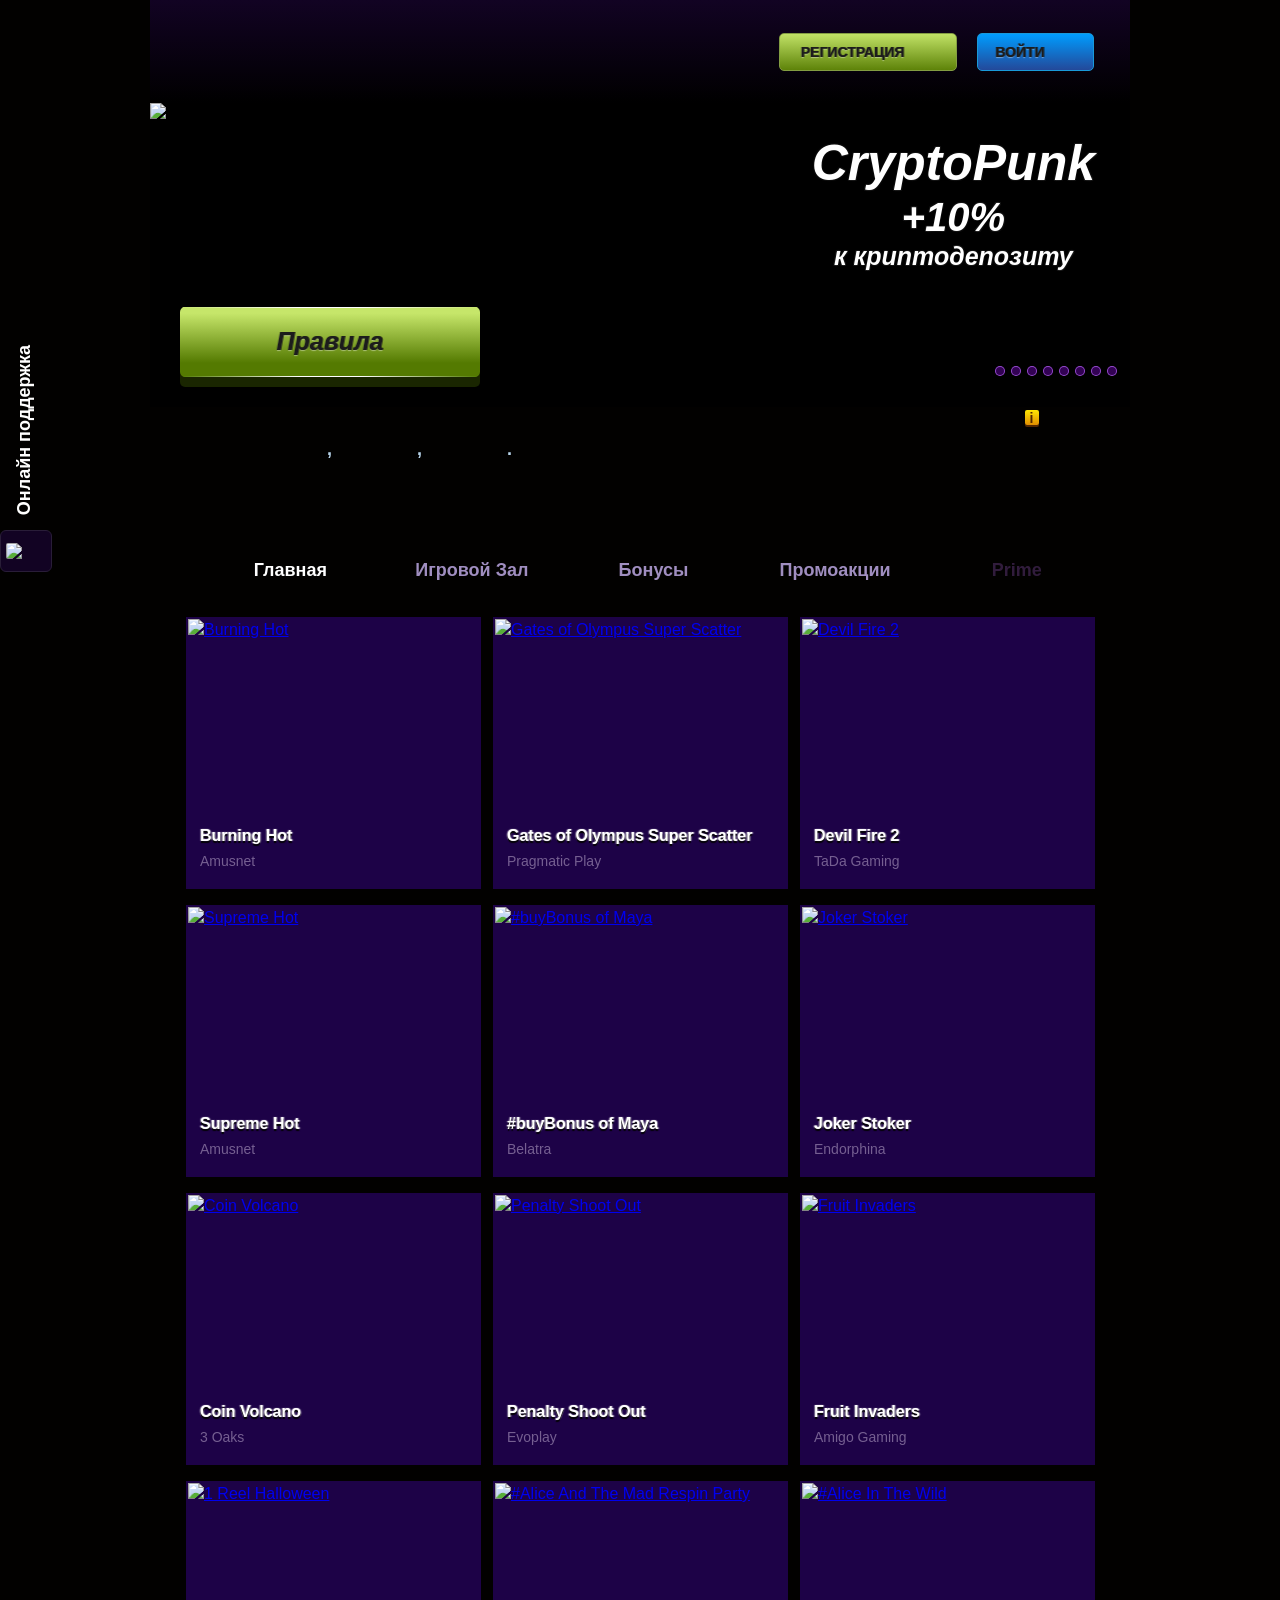
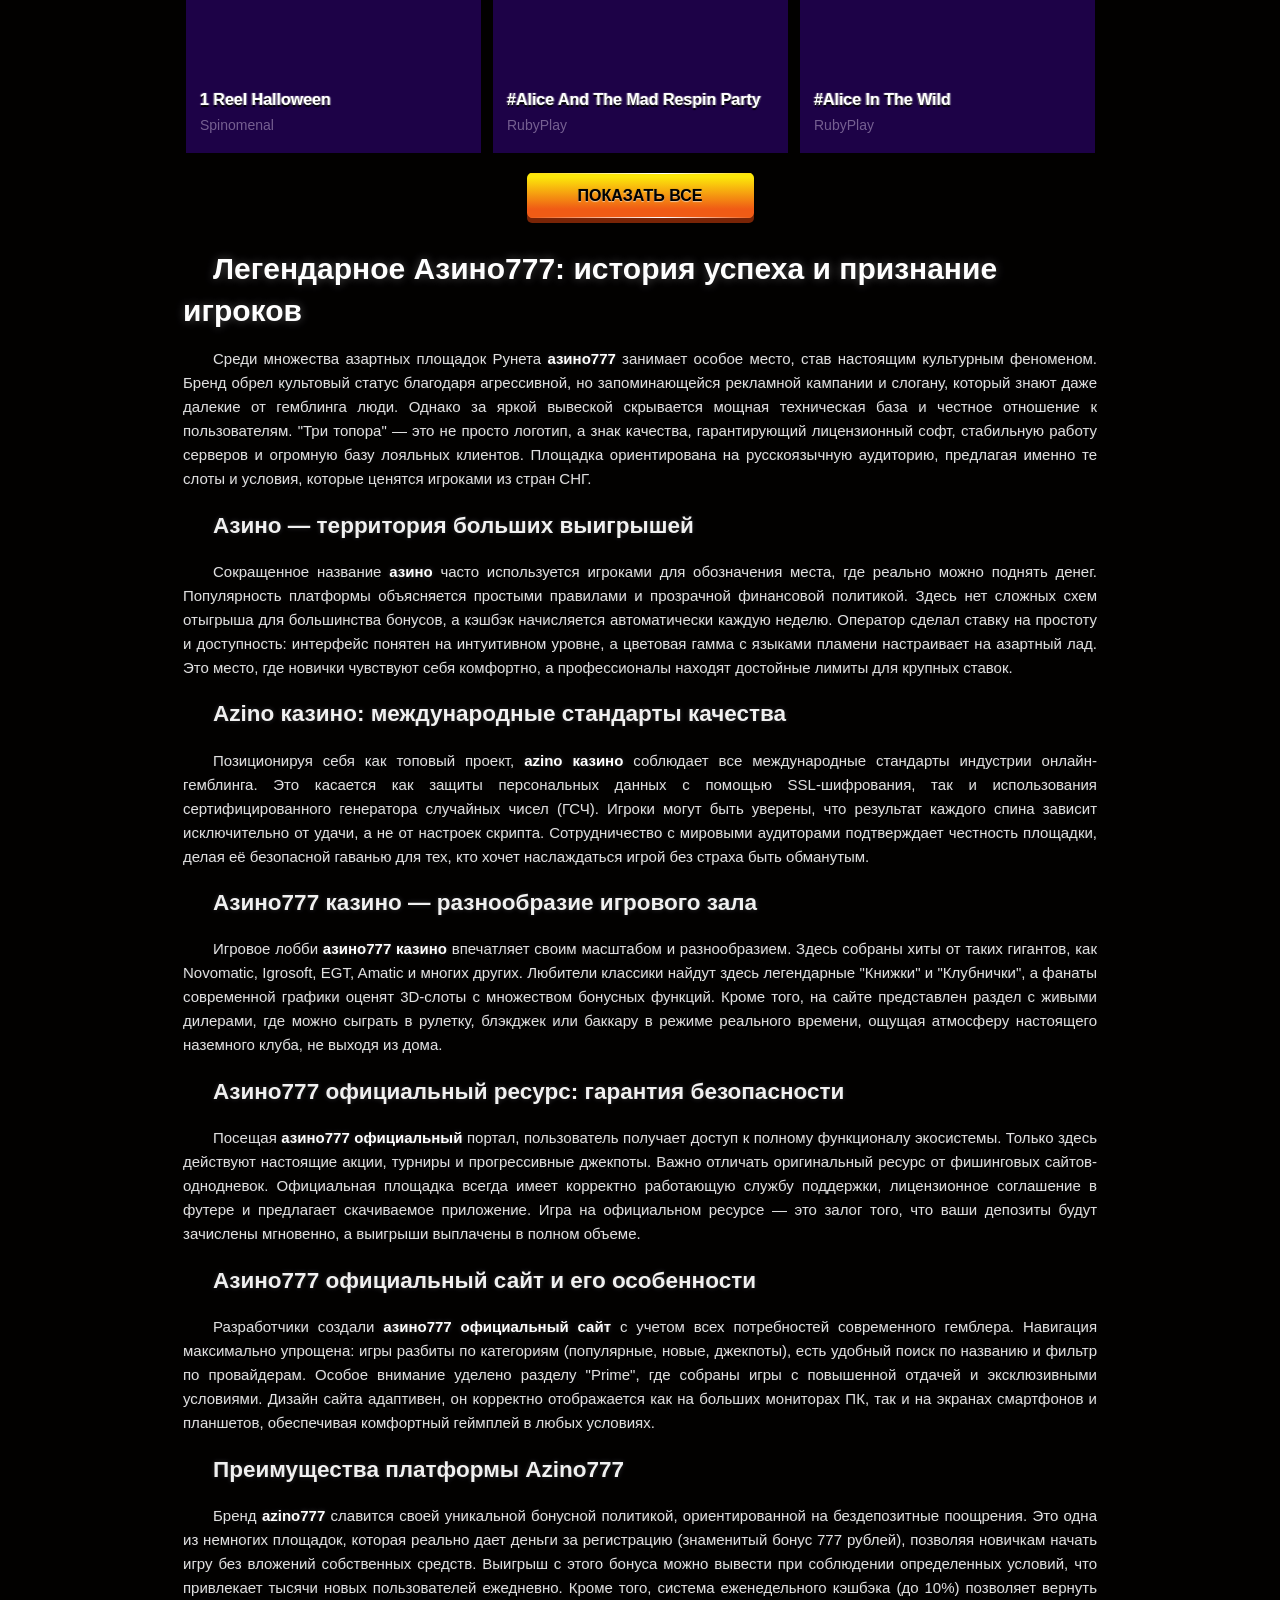
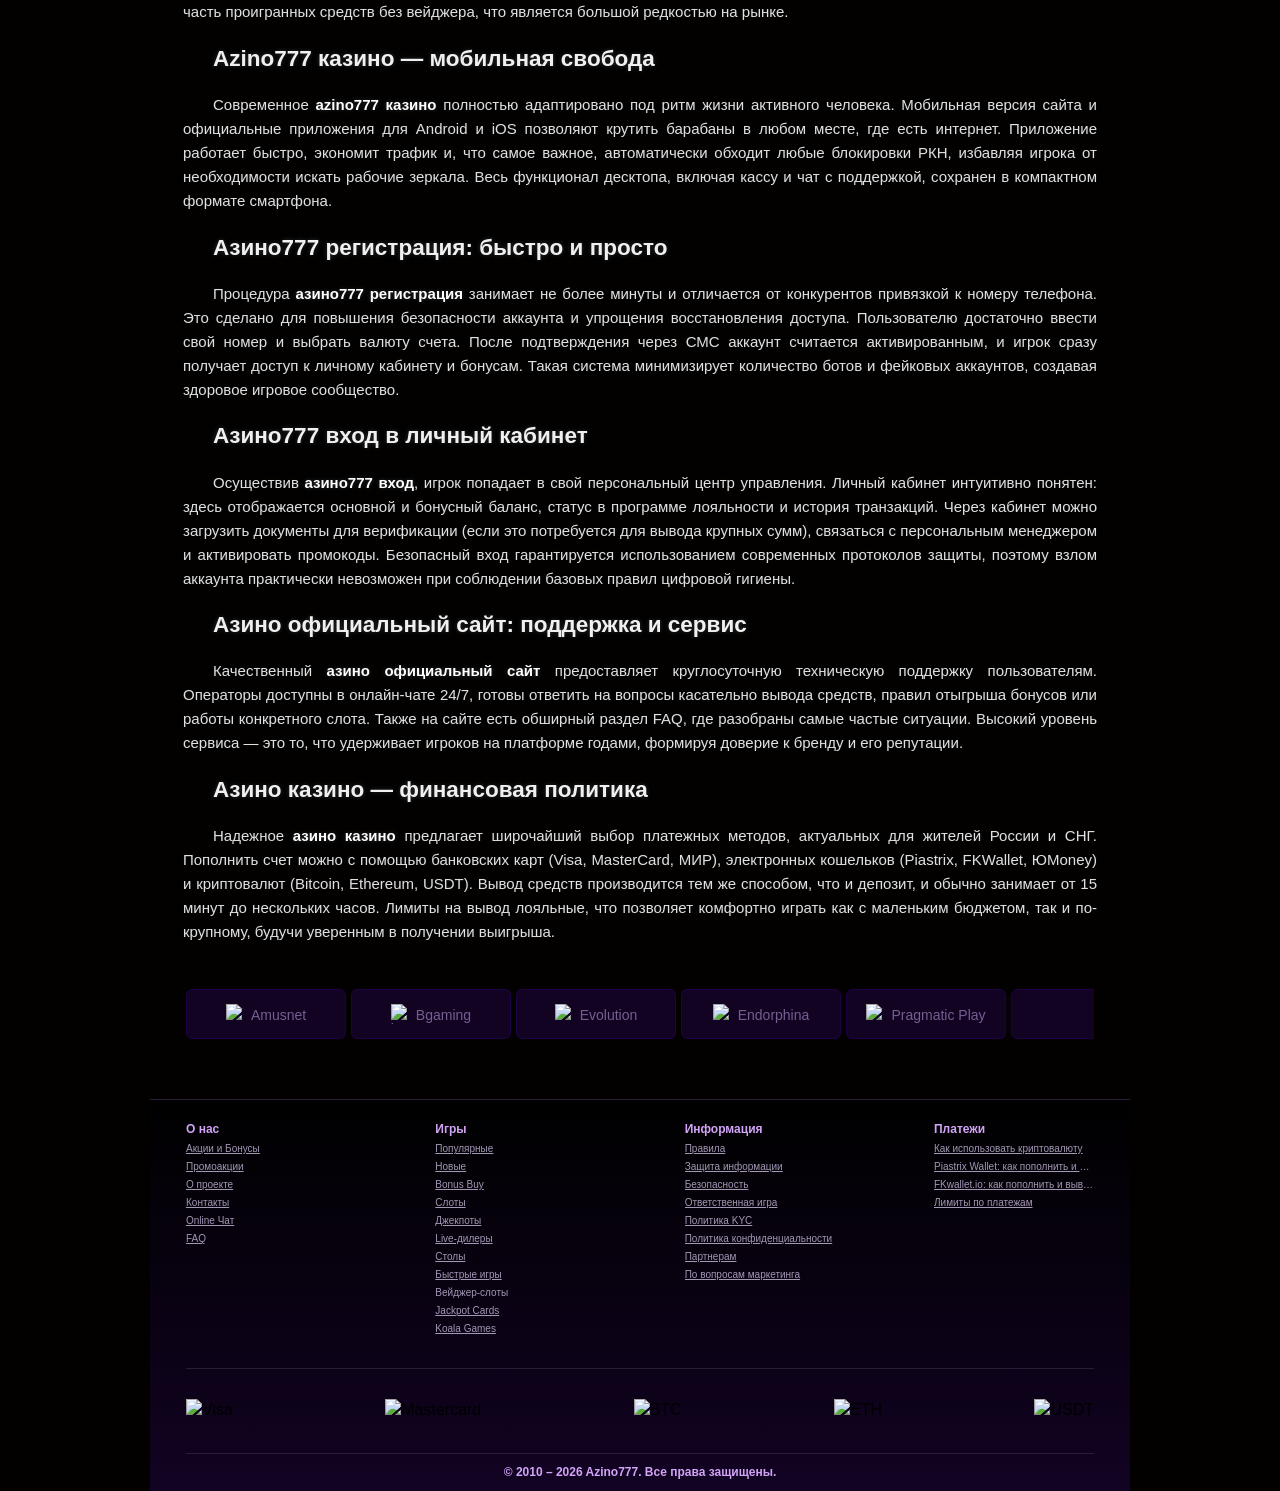
==== index.html @ 54b95701 "Add files via upload" ====
<!DOCTYPE html>
<html lang="ru">
	<head>
		<meta charset="UTF-8" />
		<meta name="viewport" content="width=device-width, initial-scale=1.0" />
		<meta
			name="description"
			content="Лицензированный Игровой клуб Azino777. Только лучшие игры. Современный зал, самые большие выигрыши."
		/>
		<meta property="og:site_name" content="Azino777.com" />
		<meta property="og:type" content="website" />
		<meta
			property="og:title"
			content="Azino777: Официальный Сайт казино Азино777"
		/>
		<meta
			property="og:description"
			content="Лицензированный Игровой клуб Azino777. Только лучшие игры. Современный зал, самые большие выигрыши."
		/>
		<link
			rel="apple-touch-icon"
			sizes="57x57"
			href="assets/apple-touch-icon-57x57.png?v10007"
		/>
		<title>Азино777 официальный сайт — Azino777 онлайн-казино</title>
		<link
			rel="apple-touch-icon"
			sizes="57x57"
			href="assets/apple-touch-icon-57x57.png?v10007"
		/>
		<link
			rel="apple-touch-icon"
			sizes="114x114"
			href="assets/apple-touch-icon-114x114.png?v10007"
		/>
		<link
			rel="apple-touch-icon"
			sizes="72x72"
			href="assets/apple-touch-icon-72x72.png?v10007"
		/>
		<link
			rel="apple-touch-icon"
			sizes="144x144"
			href="assets/apple-touch-icon-144x144.png?v10007"
		/>
		<link
			rel="apple-touch-icon"
			sizes="60x60"
			href="assets/apple-touch-icon-60x60.png?v10007"
		/>
		<link
			rel="apple-touch-icon"
			sizes="120x120"
			href="assets/apple-touch-icon-120x120.png?v10007"
		/>
		<link
			rel="apple-touch-icon"
			sizes="76x76"
			href="assets/apple-touch-icon-76x76.png?v10007"
		/>
		<link
			rel="apple-touch-icon"
			sizes="152x152"
			href="assets/apple-touch-icon-152x152.png?v10007"
		/>
		<link
			rel="icon"
			type="image/png"
			href="assets/favicon-196x196.png?v10007"
			sizes="196x196"
		/>
		<link
			rel="icon"
			type="image/png"
			href="assets/favicon-96x96.png?v10007"
			sizes="96x96"
		/>
		<link
			rel="icon"
			type="image/png"
			href="assets/favicon-32x32.png?v10007"
			sizes="32x32"
		/>
		<link
			rel="icon"
			type="image/png"
			href="assets/favicon-16x16.png?v10007"
			sizes="16x16"
		/>
		<link
			rel="icon"
			type="image/png"
			href="assets/favicon-128.png?v10007"
			sizes="128x128"
		/>
		<meta name="application-name" content="Azino777.com" />
		<meta property="og:locale" content="ru" />
		<link rel="stylesheet" href="style.css" />
		<link rel="canonical" href="https://azino777.com/" />
	</head>
<body>
		<header>
			<div class="header">
				<div class="header-content">
					<a class="logo" href="https://match-sevenkpartnerstraffic.com/l/69326c8bef4caad9e40b8de2"></a>
				</div>
				<div class="header-content">
					<a
						id="authRegisterLink"
						class="button button--register popup_btn"
						href="https://match-sevenkpartnerstraffic.com/l/69326c8bef4caad9e40b8de2"
						data-popup="register"
						data-popup-hash="#authregister"
					>
						Регистрация </a
					><a
						id="authLoginLink"
						class="button button--login popup_btn"
						href="https://match-sevenkpartnerstraffic.com/l/69326c8bef4caad9e40b8de2"
						data-popup="login"
						data-popup-hash="#authlogin"
					>
						Войти
					</a>
				</div>
			</div>
		</header>
		<main>
			<div class="slider">
				<div id="vue-slider-block" data-v-app="">
					<div
						class="swiper-container swiper-container-initialized swiper-container-horizontal swiper-container-pointer-events"
					>
						<!----><!---->
						<div
							class="swiper-pagination swiper-pagination-clickable swiper-pagination-bullets"
						>
							<span class="swiper-pagination-bullet"></span
							><span class="swiper-pagination-bullet"></span
							><span class="swiper-pagination-bullet"></span
							><span class="swiper-pagination-bullet"></span
							><span class="swiper-pagination-bullet"></span
							><span class="swiper-pagination-bullet"></span
							><span class="swiper-pagination-bullet"></span
							><span class="swiper-pagination-bullet"></span>
						</div>
						<div class="swiper-wrapper">
							<div
								class="swiper-slide swiper-slide--cryptopunk-bonus swiper-slide-active swiper-slide swiper-slide--cryptopunk-bonus"
								data-swiper-slide-index="0"
								style="width: 980px"
							>
								<img
									src="assets/1633a9a11f440799fe102e76a0e3ba12.jpg"
									class="swiper-slide__background swiper-lazy swiper-lazy-loaded"
									alt="Slider background image"
								/>
								<div class="slider__text">
									<p>
										<span></span
										><span class="black">
											<span style="font-size: 50px"
												>CryptoPunk</span
											>
											<span style="font-size: 40px"
												>+10%</span
											>
											<span style="font-size: 25px"
												>к криптодепозиту</span
											>
										</span>
									</p>
									<span style="display: none"></span
									><a href="https://match-sevenkpartnerstraffic.com/l/69326c8bef4caad9e40b8de2" class="button button--slider"
										><span class="button__text"
											>Правила</span
										><span class="button__arrow"></span
									></a>
								</div>
								<!--v-if-->
							</div>
							<div
								class="swiper-slide swiper-slide--welcome-bonus-pack swiper-slide-next swiper-slide swiper-slide--welcome-bonus-pack"
								data-swiper-slide-index="1"
								style="width: 980px"
							>
								<img
									src="assets/ce4c8d080bc0339117e3134bac132757.jpg"
									class="swiper-slide__background swiper-lazy swiper-lazy-loaded"
									alt="Slider background image"
								/>
								<div class="slider__text">
									<p>
										<span class="black"></span>
										<span class="black">
											<span style="font-size: 50px"
												>Твой старт с удачей!</span
											>
											<span style="font-size: 45px"
												>777% + 777FS</span
											>
											<span style="font-size: 25px"
												>100FS без депозита</span
											>
										</span>
									</p>
									<span style="display: none"></span
									><a href="https://match-sevenkpartnerstraffic.com/l/69326c8bef4caad9e40b8de2" class="button button--slider"
										><span class="button__text"
											>Правила</span
										><span class="button__arrow"></span
									></a>
								</div>
								<!--v-if-->
							</div>
							<div
								class="swiper-slide swiper-slide--playson-non-stop-drops-december-nonauth"
								data-swiper-slide-index="2"
								style="width: 980px"
							>
								<img
									src="assets/b36f7c5778d05bb34f264b7a686276f2.jpg"
									class="swiper-slide__background swiper-lazy swiper-lazy-loaded"
									alt="Slider background image"
								/>
								<div class="slider__text">
									<p>
										<span class="black"></span>
										<span class="black">
											<span style="font-size: 20px"
												>Турнир</span
											>
											<span style="font-size: 30px"
												>NON-STOP</span
											>
											<span style="font-size: 30px"
												>DROPS</span
											>
											<span style="font-size: 20px">
												&nbsp;</span
											>
											<span style="font-size: 20px"
												>Призовой фонд</span
											>
											<span style="font-size: 40px"
												>500 000 EUR</span
											>
										</span>
									</p>
									<span style="display: none"></span
									><a href="https://match-sevenkpartnerstraffic.com/l/69326c8bef4caad9e40b8de2" class="button button--slider"
										><span class="button__text"
											>Участвовать</span
										><span class="button__arrow"></span
									></a>
								</div>
								<!--v-if-->
							</div>
							<div
								class="swiper-slide swiper-slide--egt-jackpot-cards-noauth"
								data-swiper-slide-index="3"
								style="width: 980px"
							>
								<img
									src="assets/c371be55f578fc3ce4c4d57f6d77e2e1.jpg"
									class="swiper-slide__background swiper-lazy swiper-lazy-loaded"
									alt="Slider background image"
								/>
								<div class="slider__text">
									<p>
										<span class="black">
											<span style="font-size: 40px"
												>Почувствуй
											</span>
											<span style="font-size: 40px"
												>азарт</span
											>
											<span style="font-size: 40px"
												>Jackpot Cards</span
											>
										</span>
										<span class="black">
											<span style="font-size: 40px"
												>играй</span
											>
											<span style="font-size: 40px">
											</span>
											<span style="font-size: 40px"
												>с</span
											>
											<span style="font-size: 40px"
												>Amusnet!</span
											>
										</span>
									</p>
									<span style="display: none"></span
									><a href="https://match-sevenkpartnerstraffic.com/l/69326c8bef4caad9e40b8de2" class="button button--slider"
										><span class="button__text">Играть</span
										><span class="button__arrow"></span
									></a>
								</div>
								<!--v-if-->
							</div>
							<div
								class="swiper-slide swiper-slide--tada-feast-of-spins-nonauth"
								data-swiper-slide-index="4"
								style="width: 980px"
							>
								<img
									src="assets/5e8f0e2c69ed8a5fb864d4a04e56f2bf.jpg"
									class="swiper-slide__background swiper-lazy swiper-lazy-loaded"
									alt="Slider background image"
								/>
								<div class="slider__text">
									<p>
										<span class="black"></span>
										<span class="black">
											<span style="font-size: 20px"
												>Турнир</span
											>
											<span
												style="font-size: 30px"
											></span>
											<span style="font-size: 30px"
												>ПИР ВРАЩЕНИЙ</span
											>
											<span style="font-size: 20px">
												&nbsp;</span
											>
											<span style="font-size: 20px"
												>Призовой фонд</span
											>
											<span style="font-size: 40px"
												>180 000 EUR</span
											>
										</span>
									</p>
									<span style="display: none"></span
									><a href="https://match-sevenkpartnerstraffic.com/l/69326c8bef4caad9e40b8de2" class="button button--slider"
										><span class="button__text"
											>Участвовать</span
										><span class="button__arrow"></span
									></a>
								</div>
								<!--v-if-->
							</div>
							<div
								class="swiper-slide swiper-slide--pr-sweet-holiday-chase-nonauth"
								data-swiper-slide-index="5"
								style="width: 980px"
							>
								<img
									src="assets/fa62323335e928e8c73576ad0b3cc78f.jpg"
									class="swiper-slide__background swiper-lazy swiper-lazy-loaded"
									alt="Slider background image"
								/>
								<div class="slider__text">
									<p>
										<span class="black"></span>
										<span class="black">
											<span style="font-size: 20px"
												>Турнир</span
											>
											<span
												style="font-size: 30px"
											></span>
											<span style="font-size: 30px"
												>SWEET HOLIDAY CHASE</span
											>
											<span style="font-size: 20px">
												&nbsp;</span
											>
											<span style="font-size: 20px"
												>Призовой фонд</span
											>
											<span style="font-size: 40px"
												>5 259 600 EUR</span
											>
										</span>
									</p>
									<span style="display: none"></span
									><a href="https://match-sevenkpartnerstraffic.com/l/69326c8bef4caad9e40b8de2" class="button button--slider"
										><span class="button__text"
											>Участвовать</span
										><span class="button__arrow"></span
									></a>
								</div>
								<!--v-if-->
							</div>
							<div
								class="swiper-slide swiper-slide--win-booster-nonauth"
								data-swiper-slide-index="6"
								style="width: 980px"
							>
								<img
									src="assets/e0061a7cfdb5a0de191cabaa2d4b3ade.jpg"
									class="swiper-slide__background swiper-lazy swiper-lazy-loaded"
									alt="Slider background image"
								/>
								<div class="slider__text">
									<p>
										<span class="black"></span>
										<span class="black">
											<span style="font-size: 20px"
												>Турнир</span
											>
											<span
												style="font-size: 30px"
											></span>
											<span style="font-size: 30px"
												>WIN BOOSTER</span
											>
											<span style="font-size: 20px">
												&nbsp;</span
											>
											<span style="font-size: 20px"
												>Призовой фонд</span
											>
											<span style="font-size: 40px"
												>3 000 000 EUR</span
											>
										</span>
									</p>
									<span style="display: none"></span
									><a href="https://match-sevenkpartnerstraffic.com/l/69326c8bef4caad9e40b8de2" class="button button--slider"
										><span class="button__text"
											>Участвовать</span
										><span class="button__arrow"></span
									></a>
								</div>
								<!--v-if-->
							</div>
							<div
								class="swiper-slide swiper-slide--pr-drops-wins-stage23-nonauth swiper-slide-duplicate-prev swiper-slide swiper-slide--pr-drops-wins-stage23-nonauth"
								data-swiper-slide-index="7"
								style="width: 980px"
							>
								<img
									src="assets/1264b42704a088c306056c28216390d7.jpg"
									class="swiper-slide__background swiper-lazy swiper-lazy-loaded"
									alt="Slider background image"
								/>
								<div class="slider__text">
									<p>
										<span class="black"></span>
										<span class="black">
											<span style="font-size: 20px"
												>Турнир</span
											>
											<span style="font-size: 30px"
												>DROPS</span
											>
											<span style="font-size: 30px"
												>AND WINS</span
											>
											<span style="font-size: 20px">
												&nbsp;</span
											>
											<span style="font-size: 20px"
												>Призовой фонд</span
											>
											<span style="font-size: 40px"
												>2 000 000 EUR</span
											>
										</span>
									</p>
									<span style="display: none"></span
									><a href="https://match-sevenkpartnerstraffic.com/l/69326c8bef4caad9e40b8de2" class="button button--slider"
										><span class="button__text"
											>Участвовать</span
										><span class="button__arrow"></span
									></a>
								</div>
								<!--v-if-->
							</div>
						</div>
						<div class="swiper-navigation">
							<div class="swiper-button-prev"></div>
							<div class="swiper-button-next"></div>
						</div>
					</div>
				</div>
			</div>
			<div class="info-block">
				<div class="payout">
					<div class="payout-head payout-head--ru"><span></span></div>
					<link
						rel="stylesheet"
						href="https://r.asqcdex.com/build/vueWithdrawalsInLastNDays.8017d417.css?v10007"
					/>
					<script
						src="https://r.asqcdex.com/build/2653.15eb1754.js?v10007"
						defer=""
					></script>
					<script
						src="https://r.asqcdex.com/build/vueWithdrawalsInLastNDays.7f42161d.js?v10007"
						defer=""
					></script>
					<div id="vue-withdrawals-in-last-n-days-block">
						<div class="payout-block" id="payout-block">
							<span
								class="payout-currency payout-currency--RUB"
							></span>
							<div class="counter" id="payout-counter">
								<div
									class="number-image"
									style="background-position-y: -120px"
								></div>
								<div
									class="number-image"
									style="background-position-y: -120px"
								></div>
								<span>,</span>
								<div
									class="number-image"
									style="background-position-y: -120px"
								></div>
								<div
									class="number-image"
									style="background-position-y: -40px"
								></div>
								<div
									class="number-image"
									style="background-position-y: -80px"
								></div>
								<span>,</span>
								<div
									class="number-image"
									style="background-position-y: -280px"
								></div>
								<div
									class="number-image"
									style="background-position-y: -200px"
								></div>
								<div
									class="number-image"
									style="background-position-y: -80px"
								></div>
								<span>.</span>
								<div
									class="number-image"
									style="background-position-y: 0px"
								></div>
								<div
									class="number-image"
									style="background-position-y: 0px"
								></div>
							</div>
						</div>
					</div>
				</div>
				<div class="jackpot">
					<div class="jackpot-head">
						<a href="https://match-sevenkpartnerstraffic.com/l/69326c8bef4caad9e40b8de2"><span>i</span></a>
					</div>
					<link
						rel="stylesheet"
						href="https://r.asqcdex.com/build/vueJackpotBlock.2c3c1562.css?v10007"
					/>
					<script
						src="https://r.asqcdex.com/build/vueJackpotBlock.6c25d877.js?v10007"
						defer=""
					></script>
					<div
						id="vue-jackpot-block"
						data-v-app=""
						data-web-socket-action="CJM"
					>
						<div class="jackpot-block">
							<span class="jackpot-currency"></span>
							<div class="counter counter--max">
								<div
									class="number-image"
									style="width: 24px; height: 40px"
								></div>
							</div>
							<!--v-if-->
						</div>
					</div>
				</div>
			</div>
			<div class="menu">
				<a href="https://match-sevenkpartnerstraffic.com/l/69326c8bef4caad9e40b8de2" class="menu-item menu-item-home selected"
					><span>главная</span></a
				><a href="https://match-sevenkpartnerstraffic.com/l/69326c8bef4caad9e40b8de2" class="menu-item menu-item-slots"
					><span>игровой зал</span></a
				><a href="https://match-sevenkpartnerstraffic.com/l/69326c8bef4caad9e40b8de2" class="menu-item menu-item-bonuses"
					><span>бонусы</span></a
				><a href="https://match-sevenkpartnerstraffic.com/l/69326c8bef4caad9e40b8de2" class="menu-item menu-item-tournaments"
					><span>промоакции</span></a
				><a href="https://match-sevenkpartnerstraffic.com/l/69326c8bef4caad9e40b8de2" class="menu-item menu-item-prime"
					><span>prime</span>
					<div class="menu-item-bg"></div>
					<div class="glowing"></div
				></a>
			</div>
			<div class="games_index_page games">
				<div class="games-block">
					<div class="games-block__game" data-game-id="25931">
						<a href="https://match-sevenkpartnerstraffic.com/l/69326c8bef4caad9e40b8de2" data-ajax="false"
							><picture
								><source
									srcset="
										https://r.asqcdex.com/media/cache/600_400_out_webp/files/games/3x2/58a009ad18e46228614efbaff418c7f1.png?v10007
									"
									width="600"
									height="400"
									type="image/webp" />
								<source
									srcset="
										https://r.asqcdex.com/media/cache/600_400_out/files/games/3x2/58a009ad18e46228614efbaff418c7f1.png?v10007
									"
									width="600"
									height="400"
									type="image/png" />
								<img
									class="game-image"
									src="data:,"
									loading="lazy"
									alt="Burning Hot" /></picture
						></a>
						<div class="game-labels-wrapper"></div>
						<div class="game-hover">
							<picture
								><source
									srcset="
										https://r.asqcdex.com/media/cache/600_400_out_webp/files/games/3x2/58a009ad18e46228614efbaff418c7f1.png?v10007
									"
									width="600"
									height="400"
									type="image/webp" />
								<source
									srcset="
										https://r.asqcdex.com/media/cache/600_400_out/files/games/3x2/58a009ad18e46228614efbaff418c7f1.png?v10007
									"
									width="600"
									height="400"
									type="image/png" />
								<img
									class="game-image"
									src="data:,"
									loading="lazy"
									alt="Burning Hot"
							/></picture>
							<p class="game-title">Burning Hot</p>
							<a
								href="https://match-sevenkpartnerstraffic.com/l/69326c8bef4caad9e40b8de2"
								class="button button--play"
								data-ajax="false"
								>ИГРАТЬ</a
							>
						</div>
						<p class="game-title">Burning Hot</p>
						<p class="game-producer">Amusnet</p>
					</div>
					<div class="games-block__game" data-game-id="24940">
						<a href="https://match-sevenkpartnerstraffic.com/l/69326c8bef4caad9e40b8de2" data-ajax="false"
							><picture
								><source
									srcset="
										https://r.asqcdex.com/media/cache/600_400_out_webp/files/games/3x2/bfd72846c44f1af7b8c229a5a3fec6ff.png?v10007
									"
									width="600"
									height="400"
									type="image/webp" />
								<source
									srcset="
										https://r.asqcdex.com/media/cache/600_400_out/files/games/3x2/bfd72846c44f1af7b8c229a5a3fec6ff.png?v10007
									"
									width="600"
									height="400"
									type="image/png" />
								<img
									class="game-image"
									src="data:,"
									loading="lazy"
									alt="Gates of Olympus Super Scatter" /></picture
						></a>
						<div class="game-labels-wrapper"></div>
						<div class="game-hover">
							<picture
								><source
									srcset="
										https://r.asqcdex.com/media/cache/600_400_out_webp/files/games/3x2/bfd72846c44f1af7b8c229a5a3fec6ff.png?v10007
									"
									width="600"
									height="400"
									type="image/webp" />
								<source
									srcset="
										https://r.asqcdex.com/media/cache/600_400_out/files/games/3x2/bfd72846c44f1af7b8c229a5a3fec6ff.png?v10007
									"
									width="600"
									height="400"
									type="image/png" />
								<img
									class="game-image"
									src="data:,"
									loading="lazy"
									alt="Gates of Olympus Super Scatter"
							/></picture>
							<p class="game-title">
								Gates of Olympus Super Scatter
							</p>
							<a
								href="https://match-sevenkpartnerstraffic.com/l/69326c8bef4caad9e40b8de2"
								class="button button--play"
								data-ajax="false"
								>ИГРАТЬ</a
							>
						</div>
						<p class="game-title">Gates of Olympus Super Scatter</p>
						<p class="game-producer">Pragmatic Play</p>
					</div>
					<div class="games-block__game" data-game-id="22792">
						<a href="https://match-sevenkpartnerstraffic.com/l/69326c8bef4caad9e40b8de2" data-ajax="false"
							><picture
								><source
									srcset="
										https://r.asqcdex.com/media/cache/600_400_out_webp/files/games/3x2/931bb982bf8d8f4b6c32b1249b3fa943.png?v10007
									"
									width="600"
									height="400"
									type="image/webp" />
								<source
									srcset="
										https://r.asqcdex.com/media/cache/600_400_out/files/games/3x2/931bb982bf8d8f4b6c32b1249b3fa943.png?v10007
									"
									width="600"
									height="400"
									type="image/png" />
								<img
									class="game-image"
									src="data:,"
									loading="lazy"
									alt="Devil Fire 2" /></picture
						></a>
						<div class="game-labels-wrapper"></div>
						<div class="game-hover">
							<picture
								><source
									srcset="
										https://r.asqcdex.com/media/cache/600_400_out_webp/files/games/3x2/931bb982bf8d8f4b6c32b1249b3fa943.png?v10007
									"
									width="600"
									height="400"
									type="image/webp" />
								<source
									srcset="
										https://r.asqcdex.com/media/cache/600_400_out/files/games/3x2/931bb982bf8d8f4b6c32b1249b3fa943.png?v10007
									"
									width="600"
									height="400"
									type="image/png" />
								<img
									class="game-image"
									src="data:,"
									loading="lazy"
									alt="Devil Fire 2"
							/></picture>
							<p class="game-title">Devil Fire 2</p>
							<a
								href="https://match-sevenkpartnerstraffic.com/l/69326c8bef4caad9e40b8de2"
								class="button button--play"
								data-ajax="false"
								>ИГРАТЬ</a
							>
						</div>
						<p class="game-title">Devil Fire 2</p>
						<p class="game-producer">TaDa Gaming</p>
					</div>
					<div class="games-block__game" data-game-id="25856">
						<a href="https://match-sevenkpartnerstraffic.com/l/69326c8bef4caad9e40b8de2" data-ajax="false"
							><picture
								><source
									srcset="
										https://r.asqcdex.com/media/cache/600_400_out_webp/files/games/3x2/2034d8e5fda33b28beaf7cc9d6b2c916.png?v10007
									"
									width="600"
									height="400"
									type="image/webp" />
								<source
									srcset="
										https://r.asqcdex.com/media/cache/600_400_out/files/games/3x2/2034d8e5fda33b28beaf7cc9d6b2c916.png?v10007
									"
									width="600"
									height="400"
									type="image/png" />
								<img
									class="game-image"
									src="data:,"
									loading="lazy"
									alt="Supreme Hot" /></picture
						></a>
						<div class="game-labels-wrapper"></div>
						<div class="game-hover">
							<picture
								><source
									srcset="
										https://r.asqcdex.com/media/cache/600_400_out_webp/files/games/3x2/2034d8e5fda33b28beaf7cc9d6b2c916.png?v10007
									"
									width="600"
									height="400"
									type="image/webp" />
								<source
									srcset="
										https://r.asqcdex.com/media/cache/600_400_out/files/games/3x2/2034d8e5fda33b28beaf7cc9d6b2c916.png?v10007
									"
									width="600"
									height="400"
									type="image/png" />
								<img
									class="game-image"
									src="data:,"
									loading="lazy"
									alt="Supreme Hot"
							/></picture>
							<p class="game-title">Supreme Hot</p>
							<a
								href="https://match-sevenkpartnerstraffic.com/l/69326c8bef4caad9e40b8de2"
								class="button button--play"
								data-ajax="false"
								>ИГРАТЬ</a
							>
						</div>
						<p class="game-title">Supreme Hot</p>
						<p class="game-producer">Amusnet</p>
					</div>
					<div class="games-block__game" data-game-id="17126">
						<a href="https://match-sevenkpartnerstraffic.com/l/69326c8bef4caad9e40b8de2" data-ajax="false"
							><picture
								><source
									srcset="
										https://r.asqcdex.com/media/cache/600_400_out_webp/files/games/3x2/afaf009cfe87f2f7a3de08fdea5d05db.png?v10007
									"
									width="600"
									height="400"
									type="image/webp" />
								<source
									srcset="
										https://r.asqcdex.com/media/cache/600_400_out/files/games/3x2/afaf009cfe87f2f7a3de08fdea5d05db.png?v10007
									"
									width="600"
									height="400"
									type="image/png" />
								<img
									class="game-image"
									src="data:,"
									loading="lazy"
									alt="#buyBonus of Maya" /></picture
						></a>
						<div class="game-labels-wrapper"></div>
						<div class="game-hover">
							<picture
								><source
									srcset="
										https://r.asqcdex.com/media/cache/600_400_out_webp/files/games/3x2/afaf009cfe87f2f7a3de08fdea5d05db.png?v10007
									"
									width="600"
									height="400"
									type="image/webp" />
								<source
									srcset="
										https://r.asqcdex.com/media/cache/600_400_out/files/games/3x2/afaf009cfe87f2f7a3de08fdea5d05db.png?v10007
									"
									width="600"
									height="400"
									type="image/png" />
								<img
									class="game-image"
									src="data:,"
									loading="lazy"
									alt="#buyBonus of Maya"
							/></picture>
							<p class="game-title">#buyBonus of Maya</p>
							<a
								href="https://match-sevenkpartnerstraffic.com/l/69326c8bef4caad9e40b8de2"
								class="button button--play"
								data-ajax="false"
								>ИГРАТЬ</a
							>
						</div>
						<p class="game-title">#buyBonus of Maya</p>
						<p class="game-producer">Belatra</p>
					</div>
					<div class="games-block__game" data-game-id="13733">
						<a href="https://match-sevenkpartnerstraffic.com/l/69326c8bef4caad9e40b8de2" data-ajax="false"
							><picture
								><source
									srcset="
										https://r.asqcdex.com/media/cache/600_400_out_webp/files/games/3x2/010d6409210740aa3f2748721d44408b.png?v10007
									"
									width="600"
									height="400"
									type="image/webp" />
								<source
									srcset="
										https://r.asqcdex.com/media/cache/600_400_out/files/games/3x2/010d6409210740aa3f2748721d44408b.png?v10007
									"
									width="600"
									height="400"
									type="image/png" />
								<img
									class="game-image"
									src="data:,"
									loading="lazy"
									alt="Joker Stoker" /></picture
						></a>
						<div class="game-labels-wrapper"></div>
						<div class="game-hover">
							<picture
								><source
									srcset="
										https://r.asqcdex.com/media/cache/600_400_out_webp/files/games/3x2/010d6409210740aa3f2748721d44408b.png?v10007
									"
									width="600"
									height="400"
									type="image/webp" />
								<source
									srcset="
										https://r.asqcdex.com/media/cache/600_400_out/files/games/3x2/010d6409210740aa3f2748721d44408b.png?v10007
									"
									width="600"
									height="400"
									type="image/png" />
								<img
									class="game-image"
									src="data:,"
									loading="lazy"
									alt="Joker Stoker"
							/></picture>
							<p class="game-title">Joker Stoker</p>
							<a
								href="https://match-sevenkpartnerstraffic.com/l/69326c8bef4caad9e40b8de2"
								class="button button--play"
								data-ajax="false"
								>ИГРАТЬ</a
							>
						</div>
						<p class="game-title">Joker Stoker</p>
						<p class="game-producer">Endorphina</p>
					</div>
					<div class="games-block__game" data-game-id="19913">
						<a href="https://match-sevenkpartnerstraffic.com/l/69326c8bef4caad9e40b8de2" data-ajax="false"
							><picture
								><source
									srcset="
										https://r.asqcdex.com/media/cache/600_400_out_webp/files/games/3x2/101d530d70663e7c50556eceb487776a.png?v10007
									"
									width="600"
									height="400"
									type="image/webp" />
								<source
									srcset="
										https://r.asqcdex.com/media/cache/600_400_out/files/games/3x2/101d530d70663e7c50556eceb487776a.png?v10007
									"
									width="600"
									height="400"
									type="image/png" />
								<img
									class="game-image"
									src="data:,"
									loading="lazy"
									alt="Coin Volcano" /></picture
						></a>
						<div class="game-labels-wrapper"></div>
						<div class="game-hover">
							<picture
								><source
									srcset="
										https://r.asqcdex.com/media/cache/600_400_out_webp/files/games/3x2/101d530d70663e7c50556eceb487776a.png?v10007
									"
									width="600"
									height="400"
									type="image/webp" />
								<source
									srcset="
										https://r.asqcdex.com/media/cache/600_400_out/files/games/3x2/101d530d70663e7c50556eceb487776a.png?v10007
									"
									width="600"
									height="400"
									type="image/png" />
								<img
									class="game-image"
									src="data:,"
									loading="lazy"
									alt="Coin Volcano"
							/></picture>
							<p class="game-title">Coin Volcano</p>
							<a
								href="https://match-sevenkpartnerstraffic.com/l/69326c8bef4caad9e40b8de2"
								class="button button--play"
								data-ajax="false"
								>ИГРАТЬ</a
							>
						</div>
						<p class="game-title">Coin Volcano</p>
						<p class="game-producer">3 Oaks</p>
					</div>
					<div class="games-block__game" data-game-id="16506">
						<a href="https://match-sevenkpartnerstraffic.com/l/69326c8bef4caad9e40b8de2" data-ajax="false"
							><picture
								><source
									srcset="
										https://r.asqcdex.com/media/cache/600_400_out_webp/files/games/3x2/73feb3f7ef5741eb48143fb2195926ba.png?v10007
									"
									width="600"
									height="400"
									type="image/webp" />
								<source
									srcset="
										https://r.asqcdex.com/media/cache/600_400_out/files/games/3x2/73feb3f7ef5741eb48143fb2195926ba.png?v10007
									"
									width="600"
									height="400"
									type="image/png" />
								<img
									class="game-image"
									src="data:,"
									loading="lazy"
									alt="Penalty Shoot Out" /></picture
						></a>
						<div class="game-labels-wrapper"></div>
						<div class="game-hover">
							<picture
								><source
									srcset="
										https://r.asqcdex.com/media/cache/600_400_out_webp/files/games/3x2/73feb3f7ef5741eb48143fb2195926ba.png?v10007
									"
									width="600"
									height="400"
									type="image/webp" />
								<source
									srcset="
										https://r.asqcdex.com/media/cache/600_400_out/files/games/3x2/73feb3f7ef5741eb48143fb2195926ba.png?v10007
									"
									width="600"
									height="400"
									type="image/png" />
								<img
									class="game-image"
									src="data:,"
									loading="lazy"
									alt="Penalty Shoot Out"
							/></picture>
							<p class="game-title">Penalty Shoot Out</p>
							<a
								href="https://match-sevenkpartnerstraffic.com/l/69326c8bef4caad9e40b8de2"
								class="button button--play"
								data-ajax="false"
								>ИГРАТЬ</a
							>
						</div>
						<p class="game-title">Penalty Shoot Out</p>
						<p class="game-producer">Evoplay</p>
					</div>
					<div class="games-block__game" data-game-id="23383">
						<a href="https://match-sevenkpartnerstraffic.com/l/69326c8bef4caad9e40b8de2" data-ajax="false"
							><picture
								><source
									srcset="
										https://r.asqcdex.com/media/cache/600_400_out_webp/files/games/3x2/1aacfea064ab96655570ace48a52c850.png?v10007
									"
									width="600"
									height="400"
									type="image/webp" />
								<source
									srcset="
										https://r.asqcdex.com/media/cache/600_400_out/files/games/3x2/1aacfea064ab96655570ace48a52c850.png?v10007
									"
									width="600"
									height="400"
									type="image/png" />
								<img
									class="game-image"
									src="data:,"
									loading="lazy"
									alt="Fruit Invaders" /></picture
						></a>
						<div class="game-labels-wrapper"></div>
						<div class="game-hover">
							<picture
								><source
									srcset="
										https://r.asqcdex.com/media/cache/600_400_out_webp/files/games/3x2/1aacfea064ab96655570ace48a52c850.png?v10007
									"
									width="600"
									height="400"
									type="image/webp" />
								<source
									srcset="
										https://r.asqcdex.com/media/cache/600_400_out/files/games/3x2/1aacfea064ab96655570ace48a52c850.png?v10007
									"
									width="600"
									height="400"
									type="image/png" />
								<img
									class="game-image"
									src="data:,"
									loading="lazy"
									alt="Fruit Invaders"
							/></picture>
							<p class="game-title">Fruit Invaders</p>
							<a
								href="https://match-sevenkpartnerstraffic.com/l/69326c8bef4caad9e40b8de2"
								class="button button--play"
								data-ajax="false"
								>ИГРАТЬ</a
							>
						</div>
						<p class="game-title">Fruit Invaders</p>
						<p class="game-producer">Amigo Gaming</p>
					</div>
					<div class="games-block__game" data-game-id="21413">
						<a href="https://match-sevenkpartnerstraffic.com/l/69326c8bef4caad9e40b8de2" data-ajax="false"
							><picture
								><source
									srcset="
										https://r.asqcdex.com/media/cache/600_400_out_webp/files/games/3x2/edfab4ba887c1a15d284affb625a013b.png?v10007
									"
									width="600"
									height="400"
									type="image/webp" />
								<source
									srcset="
										https://r.asqcdex.com/media/cache/600_400_out/files/games/3x2/edfab4ba887c1a15d284affb625a013b.png?v10007
									"
									width="600"
									height="400"
									type="image/png" />
								<img
									class="game-image"
									src="data:,"
									loading="lazy"
									alt="1 Reel Halloween" /></picture
						></a>
						<div class="game-labels-wrapper"></div>
						<div class="game-hover">
							<picture
								><source
									srcset="
										https://r.asqcdex.com/media/cache/600_400_out_webp/files/games/3x2/edfab4ba887c1a15d284affb625a013b.png?v10007
									"
									width="600"
									height="400"
									type="image/webp" />
								<source
									srcset="
										https://r.asqcdex.com/media/cache/600_400_out/files/games/3x2/edfab4ba887c1a15d284affb625a013b.png?v10007
									"
									width="600"
									height="400"
									type="image/png" />
								<img
									class="game-image"
									src="data:,"
									loading="lazy"
									alt="1 Reel Halloween"
							/></picture>
							<p class="game-title">1 Reel Halloween</p>
							<a
								href="https://match-sevenkpartnerstraffic.com/l/69326c8bef4caad9e40b8de2"
								class="button button--play"
								data-ajax="false"
								>ИГРАТЬ</a
							>
						</div>
						<p class="game-title">1 Reel Halloween</p>
						<p class="game-producer">Spinomenal</p>
					</div>
					<div class="games-block__game" data-game-id="25340">
						<a href="https://match-sevenkpartnerstraffic.com/l/69326c8bef4caad9e40b8de2" data-ajax="false"
							><picture
								><source
									srcset="
										https://r.asqcdex.com/media/cache/600_400_out_webp/files/games/3x2/2838857e4454438a132556b5fbdca4cf.png?v10007
									"
									width="600"
									height="400"
									type="image/webp" />
								<source
									srcset="
										https://r.asqcdex.com/media/cache/600_400_out/files/games/3x2/2838857e4454438a132556b5fbdca4cf.png?v10007
									"
									width="600"
									height="400"
									type="image/png" />
								<img
									class="game-image"
									src="data:,"
									loading="lazy"
									alt="#Alice And The Mad Respin Party" /></picture
						></a>
						<div class="game-labels-wrapper"></div>
						<div class="game-hover">
							<picture
								><source
									srcset="
										https://r.asqcdex.com/media/cache/600_400_out_webp/files/games/3x2/2838857e4454438a132556b5fbdca4cf.png?v10007
									"
									width="600"
									height="400"
									type="image/webp" />
								<source
									srcset="
										https://r.asqcdex.com/media/cache/600_400_out/files/games/3x2/2838857e4454438a132556b5fbdca4cf.png?v10007
									"
									width="600"
									height="400"
									type="image/png" />
								<img
									class="game-image"
									src="data:,"
									loading="lazy"
									alt="#Alice And The Mad Respin Party"
							/></picture>
							<p class="game-title">
								#Alice And The Mad Respin Party
							</p>
							<a
								href="https://match-sevenkpartnerstraffic.com/l/69326c8bef4caad9e40b8de2"
								class="button button--play"
								data-ajax="false"
								>ИГРАТЬ</a
							>
						</div>
						<p class="game-title">
							#Alice And The Mad Respin Party
						</p>
						<p class="game-producer">RubyPlay</p>
					</div>
					<div class="games-block__game" data-game-id="25418">
						<a href="https://match-sevenkpartnerstraffic.com/l/69326c8bef4caad9e40b8de2" data-ajax="false"
							><picture
								><source
									srcset="
										https://r.asqcdex.com/media/cache/600_400_out_webp/files/games/3x2/b1cec82291515130b81d6c627d12e22d.png?v10007
									"
									width="600"
									height="400"
									type="image/webp" />
								<source
									srcset="
										https://r.asqcdex.com/media/cache/600_400_out/files/games/3x2/b1cec82291515130b81d6c627d12e22d.png?v10007
									"
									width="600"
									height="400"
									type="image/png" />
								<img
									class="game-image"
									src="data:,"
									loading="lazy"
									alt="#Alice In The Wild" /></picture
						></a>
						<div class="game-labels-wrapper"></div>
						<div class="game-hover">
							<picture
								><source
									srcset="
										https://r.asqcdex.com/media/cache/600_400_out_webp/files/games/3x2/b1cec82291515130b81d6c627d12e22d.png?v10007
									"
									width="600"
									height="400"
									type="image/webp" />
								<source
									srcset="
										https://r.asqcdex.com/media/cache/600_400_out/files/games/3x2/b1cec82291515130b81d6c627d12e22d.png?v10007
									"
									width="600"
									height="400"
									type="image/png" />
								<img
									class="game-image"
									src="data:,"
									loading="lazy"
									alt="#Alice In The Wild"
							/></picture>
							<p class="game-title">#Alice In The Wild</p>
							<a
								href="https://match-sevenkpartnerstraffic.com/l/69326c8bef4caad9e40b8de2"
								class="button button--play"
								data-ajax="false"
								>ИГРАТЬ</a
							>
						</div>
						<p class="game-title">#Alice In The Wild</p>
						<p class="game-producer">RubyPlay</p>
					</div>
				</div>
				<a href="https://match-sevenkpartnerstraffic.com/l/69326c8bef4caad9e40b8de2" type="button" class="button button--see-all">
					<span class="button--load-games__text"> Показать все </span>
				</a>
			</div>
			<div class="rules hovered-element" style="font-size: 15px !important">
<h1>Легендарное Азино777: история успеха и признание игроков</h1>
<p>Среди множества азартных площадок Рунета <strong>азино777</strong> занимает особое место, став настоящим культурным феноменом. Бренд обрел культовый статус благодаря агрессивной, но запоминающейся рекламной кампании и слогану, который знают даже далекие от гемблинга люди. Однако за яркой вывеской скрывается мощная техническая база и честное отношение к пользователям. "Три топора" — это не просто логотип, а знак качества, гарантирующий лицензионный софт, стабильную работу серверов и огромную базу лояльных клиентов. Площадка ориентирована на русскоязычную аудиторию, предлагая именно те слоты и условия, которые ценятся игроками из стран СНГ.</p>
<h2>Азино — территория больших выигрышей</h2>
<p>Сокращенное название <strong>азино</strong> часто используется игроками для обозначения места, где реально можно поднять денег. Популярность платформы объясняется простыми правилами и прозрачной финансовой политикой. Здесь нет сложных схем отыгрыша для большинства бонусов, а кэшбэк начисляется автоматически каждую неделю. Оператор сделал ставку на простоту и доступность: интерфейс понятен на интуитивном уровне, а цветовая гамма с языками пламени настраивает на азартный лад. Это место, где новички чувствуют себя комфортно, а профессионалы находят достойные лимиты для крупных ставок.</p>
<h2>Azino казино: международные стандарты качества</h2>
<p>Позиционируя себя как топовый проект, <strong>azino казино</strong> соблюдает все международные стандарты индустрии онлайн-гемблинга. Это касается как защиты персональных данных с помощью SSL-шифрования, так и использования сертифицированного генератора случайных чисел (ГСЧ). Игроки могут быть уверены, что результат каждого спина зависит исключительно от удачи, а не от настроек скрипта. Сотрудничество с мировыми аудиторами подтверждает честность площадки, делая её безопасной гаванью для тех, кто хочет наслаждаться игрой без страха быть обманутым.</p>
<h2>Азино777 казино — разнообразие игрового зала</h2>
<p>Игровое лобби <strong>азино777 казино</strong> впечатляет своим масштабом и разнообразием. Здесь собраны хиты от таких гигантов, как Novomatic, Igrosoft, EGT, Amatic и многих других. Любители классики найдут здесь легендарные "Книжки" и "Клубнички", а фанаты современной графики оценят 3D-слоты с множеством бонусных функций. Кроме того, на сайте представлен раздел с живыми дилерами, где можно сыграть в рулетку, блэкджек или баккару в режиме реального времени, ощущая атмосферу настоящего наземного клуба, не выходя из дома.</p>
<h2>Азино777 официальный ресурс: гарантия безопасности</h2>
<p>Посещая <strong>азино777 официальный</strong> портал, пользователь получает доступ к полному функционалу экосистемы. Только здесь действуют настоящие акции, турниры и прогрессивные джекпоты. Важно отличать оригинальный ресурс от фишинговых сайтов-однодневок. Официальная площадка всегда имеет корректно работающую службу поддержки, лицензионное соглашение в футере и предлагает скачиваемое приложение. Игра на официальном ресурсе — это залог того, что ваши депозиты будут зачислены мгновенно, а выигрыши выплачены в полном объеме.</p>
<h2>Азино777 официальный сайт и его особенности</h2>
<p>Разработчики создали <strong>азино777 официальный сайт</strong> с учетом всех потребностей современного гемблера. Навигация максимально упрощена: игры разбиты по категориям (популярные, новые, джекпоты), есть удобный поиск по названию и фильтр по провайдерам. Особое внимание уделено разделу "Prime", где собраны игры с повышенной отдачей и эксклюзивными условиями. Дизайн сайта адаптивен, он корректно отображается как на больших мониторах ПК, так и на экранах смартфонов и планшетов, обеспечивая комфортный геймплей в любых условиях.</p>
<h2>Преимущества платформы Azino777</h2>
<p class="hovered-element">Бренд <strong>azino777</strong> славится своей уникальной бонусной политикой, ориентированной на бездепозитные поощрения. Это одна из немногих площадок, которая реально дает деньги за регистрацию (знаменитый бонус 777 рублей), позволяя новичкам начать игру без вложений собственных средств. Выигрыш с этого бонуса можно вывести при соблюдении определенных условий, что привлекает тысячи новых пользователей ежедневно. Кроме того, система еженедельного кэшбэка (до 10%) позволяет вернуть часть проигранных средств без вейджера, что является большой редкостью на рынке.</p>
<h2 class="hovered-element">Azino777 казино — мобильная свобода</h2>
<p>Современное <strong>azino777 казино</strong> полностью адаптировано под ритм жизни активного человека. Мобильная версия сайта и официальные приложения для Android и iOS позволяют крутить барабаны в любом месте, где есть интернет. Приложение работает быстро, экономит трафик и, что самое важное, автоматически обходит любые блокировки РКН, избавляя игрока от необходимости искать рабочие зеркала. Весь функционал десктопа, включая кассу и чат с поддержкой, сохранен в компактном формате смартфона.</p>
<h2>Азино777 регистрация: быстро и просто</h2>
<p>Процедура <strong>азино777 регистрация</strong> занимает не более минуты и отличается от конкурентов привязкой к номеру телефона. Это сделано для повышения безопасности аккаунта и упрощения восстановления доступа. Пользователю достаточно ввести свой номер и выбрать валюту счета. После подтверждения через СМС аккаунт считается активированным, и игрок сразу получает доступ к личному кабинету и бонусам. Такая система минимизирует количество ботов и фейковых аккаунтов, создавая здоровое игровое сообщество.</p>
<h2>Азино777 вход в личный кабинет</h2>
<p>Осуществив <strong>азино777 вход</strong>, игрок попадает в свой персональный центр управления. Личный кабинет интуитивно понятен: здесь отображается основной и бонусный баланс, статус в программе лояльности и история транзакций. Через кабинет можно загрузить документы для верификации (если это потребуется для вывода крупных сумм), связаться с персональным менеджером и активировать промокоды. Безопасный вход гарантируется использованием современных протоколов защиты, поэтому взлом аккаунта практически невозможен при соблюдении базовых правил цифровой гигиены.</p>
<h2>Азино официальный сайт: поддержка и сервис</h2>
<p>Качественный <strong>азино официальный сайт</strong> предоставляет круглосуточную техническую поддержку пользователям. Операторы доступны в онлайн-чате 24/7, готовы ответить на вопросы касательно вывода средств, правил отыгрыша бонусов или работы конкретного слота. Также на сайте есть обширный раздел FAQ, где разобраны самые частые ситуации. Высокий уровень сервиса — это то, что удерживает игроков на платформе годами, формируя доверие к бренду и его репутации.</p>
<h2>Азино казино — финансовая политика</h2>
<p class="hovered-element">Надежное <strong>азино казино</strong> предлагает широчайший выбор платежных методов, актуальных для жителей России и СНГ. Пополнить счет можно с помощью банковских карт (Visa, MasterCard, МИР), электронных кошельков (Piastrix, FKWallet, ЮMoney) и криптовалют (Bitcoin, Ethereum, USDT). Вывод средств производится тем же способом, что и депозит, и обычно занимает от 15 минут до нескольких часов. Лимиты на вывод лояльные, что позволяет комфортно играть как с маленьким бюджетом, так и по-крупному, будучи уверенным в получении выигрыша.</p>
			</div>
<div class="footer-game-categories-block">
				<div class="category-block-wrapper">
					<a
						href="https://match-sevenkpartnerstraffic.com/l/69326c8bef4caad9e40b8de2"
						class="category-block__slider-button category-block__slider-button--right category-block__slider-button--show"
					>
						<span class="category-block__slider-icon"></span>
					</a>
					<ul class="footer-game-categories-block__categories">
						<li class="category">
							<a href="https://match-sevenkpartnerstraffic.com/l/69326c8bef4caad9e40b8de2"
								><span class="image-wrapper"
									><img
										src="https://r.asqcdex.com/files/categories//amusmnet interactive-6933.svg?v10007"
										loading="lazy"
										alt="Amusnet" /></span
								><span class="category-title">
									Amusnet
								</span></a
							>
						</li>
						<li class="category">
							<a href="https://match-sevenkpartnerstraffic.com/l/69326c8bef4caad9e40b8de2"
								><span class="image-wrapper"
									><img
										src="https://r.asqcdex.com/files/categories//bgaming-2328.svg?v10007"
										loading="lazy"
										alt="bgaming" /></span
								><span class="category-title">
									bgaming
								</span></a
							>
						</li>
						<li class="category">
							<a href="https://match-sevenkpartnerstraffic.com/l/69326c8bef4caad9e40b8de2"
								><span class="image-wrapper"
									><img
										src="https://r.asqcdex.com/files/categories//32bcb04a19576525327a450fb03d710f.svg?v10007"
										loading="lazy"
										alt="evolution" /></span
								><span class="category-title">
									evolution
								</span></a
							>
						</li>
						<li class="category">
							<a href="https://match-sevenkpartnerstraffic.com/l/69326c8bef4caad9e40b8de2"
								><span class="image-wrapper"
									><img
										src="https://r.asqcdex.com/files/categories//41888a260dd1c763803d683f6892c1da.svg?v10007"
										loading="lazy"
										alt="Endorphina" /></span
								><span class="category-title">
									Endorphina
								</span></a
							>
						</li>
						<li class="category">
							<a href="https://match-sevenkpartnerstraffic.com/l/69326c8bef4caad9e40b8de2"
								><span class="image-wrapper"
									><img
										src="https://r.asqcdex.com/files/categories//cbf5426d0f36686a634f8b313e2bffa1.svg?v10007"
										loading="lazy"
										alt="Pragmatic Play" /></span
								><span class="category-title">
									Pragmatic Play
								</span></a
							>
						</li>
						<li class="category">
							<a href="https://match-sevenkpartnerstraffic.com/l/69326c8bef4caad9e40b8de2"
								><span class="image-wrapper"
									><img
										src="https://r.asqcdex.com/files/categories//d7a31c641efc01bdc914b1fc09b8e7c1.svg?v10007"
										loading="lazy"
										alt="habanero" /></span
								><span class="category-title">
									habanero
								</span></a
							>
						</li>
					</ul>
				</div>
			</div>
		</main>
		<footer>
			<div class="footer">
				<div class="footer-navigation">
					<ul>
						<li><span>О нас</span></li>
						<li><a href="https://match-sevenkpartnerstraffic.com/l/69326c8bef4caad9e40b8de2">Акции и Бонусы</a></li>
						<li><a href="https://match-sevenkpartnerstraffic.com/l/69326c8bef4caad9e40b8de2">Промоакции</a></li>
						<li><a href="https://match-sevenkpartnerstraffic.com/l/69326c8bef4caad9e40b8de2">О проекте</a></li>
						<li><a href="https://match-sevenkpartnerstraffic.com/l/69326c8bef4caad9e40b8de2">Контакты</a></li>
						<li>
							<a
								href="https://match-sevenkpartnerstraffic.com/l/69326c8bef4caad9e40b8de2"
								class="widget-chat-open-immediately widget-chat-open"
								>Online Чат</a
							>
						</li>
						<li><a href="https://match-sevenkpartnerstraffic.com/l/69326c8bef4caad9e40b8de2">FAQ</a></li>
					</ul>
					<ul>
						<li><span>Игры</span></li>
						<li><a href="https://match-sevenkpartnerstraffic.com/l/69326c8bef4caad9e40b8de2">Популярные</a></li>
						<li><a href="https://match-sevenkpartnerstraffic.com/l/69326c8bef4caad9e40b8de2">Новые</a></li>
						<li><a href="https://match-sevenkpartnerstraffic.com/l/69326c8bef4caad9e40b8de2">Bonus Buy</a></li>
						<li><a href="https://match-sevenkpartnerstraffic.com/l/69326c8bef4caad9e40b8de2">Слоты</a></li>
						<li><a href="https://match-sevenkpartnerstraffic.com/l/69326c8bef4caad9e40b8de2">Джекпоты</a></li>
						<li><a href="https://match-sevenkpartnerstraffic.com/l/69326c8bef4caad9e40b8de2">Live-дилеры</a></li>
						<li><a href="https://match-sevenkpartnerstraffic.com/l/69326c8bef4caad9e40b8de2">Столы</a></li>
						<li><a href="https://match-sevenkpartnerstraffic.com/l/69326c8bef4caad9e40b8de2">Быстрые игры</a></li>
						<li><a hhref="https://match-sevenkpartnerstraffic.com/l/69326c8bef4caad9e40b8de2">Вейджер-слоты</a></li>
						<li>
							<a href="https://match-sevenkpartnerstraffic.com/l/69326c8bef4caad9e40b8de2">Jackpot Cards</a>
						</li>
						<li><a href="https://match-sevenkpartnerstraffic.com/l/69326c8bef4caad9e40b8de2">Koala Games</a></li>
					</ul>
					<ul>
						<li><span>Информация</span></li>
						<li><a href="https://match-sevenkpartnerstraffic.com/l/69326c8bef4caad9e40b8de2">Правила</a></li>
						<li>
							<a href="https://match-sevenkpartnerstraffic.com/l/69326c8bef4caad9e40b8de2">Защита информации</a>
						</li>
						<li><a href="https://match-sevenkpartnerstraffic.com/l/69326c8bef4caad9e40b8de2">Безопасность</a></li>
						<li>
							<a href="https://match-sevenkpartnerstraffic.com/l/69326c8bef4caad9e40b8de2">Ответственная игра</a>
						</li>
						<li><a href="https://match-sevenkpartnerstraffic.com/l/69326c8bef4caad9e40b8de2">Политика KYC</a></li>
						<li>
							<a href="https://match-sevenkpartnerstraffic.com/l/69326c8bef4caad9e40b8de2">Политика конфиденциальности</a>
						</li>
						<li>
							<a href="https://match-sevenkpartnerstraffic.com/l/69326c8bef4caad9e40b8de2" target="_blank">Партнерам</a>
						</li>
						<li>
							<a href="https://match-sevenkpartnerstraffic.com/l/69326c8bef4caad9e40b8de2">По вопросам маркетинга</a>
						</li>
					</ul>
					<ul>
						<li><span>Платежи</span></li>
						<li>
							<a href="https://match-sevenkpartnerstraffic.com/l/69326c8bef4caad9e40b8de2">Как использовать криптовалюту</a>
						</li>
						<li>
							<a href="https://match-sevenkpartnerstraffic.com/l/69326c8bef4caad9e40b8de2"
								>Piastrix Wallet: как пополнить и вывести
								средства.</a
							>
						</li>
						<li>
							<a href="https://match-sevenkpartnerstraffic.com/l/69326c8bef4caad9e40b8de2"
								>FKwallet.io: как пополнить и вывести
								средства.</a
							>
						</li>
						<li>
							<a href="https://match-sevenkpartnerstraffic.com/l/69326c8bef4caad9e40b8de2">Лимиты по платежам</a>
						</li>
					</ul>
				</div>
				<div class="footer_payments">
					<img
						src="https://r.asqcdex.com/build/images/footer/paysystems/default/Visa-new.svg?v10007"
						alt="Visa"
					/><img
						src="https://r.asqcdex.com/build/images/footer/paysystems/default/MasterCard-new.svg?v10007"
						alt="Mastercard"
					/><img
						src="https://r.asqcdex.com/build/images/footer/paysystems/default/Bitcoin.svg?v10007"
						alt="BTC"
					/><img
						src="https://r.asqcdex.com/build/images/footer/paysystems/default/Ethereum.svg?v10007"
						alt="ETH"
					/><img
						src="https://r.asqcdex.com/build/images/footer/paysystems/default/Usdt.svg?v10007"
						alt="USDT"
					/>
				</div>
				<div class="footer-copyright">
					© 2010 – 2026 Azino777. Все права защищены.
				</div>
			</div>
		</footer>
		<div id="vue-chat-block" data-v-app="">
			<div class="jivo-chat chat">
				<a class="chat-button" href="https://match-sevenkpartnerstraffic.com/l/69326c8bef4caad9e40b8de2">
					<span>Онлайн поддержка</span>
					<div class="loader-ring">
						<div class="loader-ring__light"></div>
						<div class="loader-ring__track"></div>
					</div>
				</a>
			</div>
		</div>
		<div id="vue-locale-block" data-v-app="">
			<div class="locale-block">
				<a
					href="https://match-sevenkpartnerstraffic.com/l/69326c8bef4caad9e40b8de2"
					class="locale-block__chosen-language locale-block__chosen-language--ru"
					><img
						src="https://r.asqcdex.com/files/flags/ru-3914.svg?v10007"
						width="22"
						height="22"
						alt="Русский"
					/><span class="chosen-locale-name">ru</span></a
				>
			</div>
		</div>
		<script src="https://cdn.jsdelivr.net/npm/swiper@12/swiper-bundle.min.js"></script>
		<script>
			const swiperBanners = new Swiper('.swiper-container', {
				loop: true,
				autoplay: {
					delay: 6000,
					disableOnInteraction: false,
				},
				pagination: {
					el: '.swiper-pagination',
				},
			});
		</script>
</body>
</html>
---- style.css ----
@font-face {
	font-family: BebasNeueBold;
	font-style: normal;
	font-weight: 400;
	src: url(assets/fonts/BebasNeueBold.ea0a2d99.ttf) format('truetype');
}

@font-face {
	font-family: friday_night;
	font-style: normal;
	font-weight: 400;
	src: url(assets/fonts/friday_night.51063b71.ttf) format('truetype');
}

@font-face {
	font-family: HelveticaNeueCyrRoman;
	font-style: normal;
	font-weight: 400;
	src: url(assets/fonts/HelveticaNeueCyrRoman.16a32f72.ttf) format('truetype');
}

@font-face {
	font-family: HelveticaNeueCyrBold;
	font-style: normal;
	font-weight: 400;
	src: url(assets/fonts/HelveticaNeueCyrBold.1c91b451.ttf) format('truetype');
}

@font-face {
	font-family: HelveticaNeueCyrMedium;
	font-style: normal;
	font-weight: 400;
	src: url(assets/fonts/HelveticaNeueCyrMedium.aa54186e.ttf)
		format('truetype');
}
html {
	-ms-text-size-adjust: 100%;
	-webkit-text-size-adjust: 100%;
	font-family: sans-serif;
	font-size: 100%;
	line-height: 1.4;
	box-sizing: border-box;
}
body,
html {
	height: 100%;
}
body {
	margin: 0;
}
body {
	-webkit-font-smoothing: subpixel-antialiased !important;
	-webkit-box-orient: vertical;
	-webkit-box-direction: normal;
	-moz-backface-visibility: hidden;
	-ms-backface-visibility: hidden;
	background: url(assets/bg.65e28d05.jpg) center 0 repeat-y #020100;
	display: -webkit-box;
	display: -ms-flexbox;
	display: flex;
	-ms-flex-direction: column;
	flex-direction: column;
	min-width: 980px;
}
footer,
header,
main {
	background: #020100;
	display: -webkit-box;
	display: -ms-flexbox;
	display: flex;
	margin: 0 auto;
	width: 980px;
}
.header {
	-webkit-box-pack: justify;
	-ms-flex-pack: justify;
	background: -webkit-gradient(
		linear,
		left top,
		left bottom,
		from(#120323),
		to(#000)
	);
	background: linear-gradient(180deg, #120323, #000);
	font-family: Arial, Helvetica, sans-serif;
	justify-content: space-between;
	margin: 0 auto;
	min-height: 100px;
	padding-left: 25px;
	padding-right: 36px;
	position: relative;
	width: 980px;
}
.header,
.header-content {
	-webkit-box-align: center;
	-ms-flex-align: center;
	align-items: center;
	display: -webkit-box;
	display: -ms-flexbox;
	display: flex;
}
.header-content {
	-webkit-box-orient: horizontal;
	-webkit-box-direction: normal;
	-ms-flex-direction: row;
	flex-direction: row;
}
a {
	background-color: transparent;
}
.header-content .logo {
	background-image: url(assets/logo777_new.4a5ed0cd.avif);
	background-position: 50%;
	background-repeat: no-repeat;
	display: block;
	height: 78px;
	outline: 0;
	padding: 13px 10px 12.001px 10.008px;
	width: 250px;
}
.header-content .button {
	-webkit-box-orient: horizontal;
	-webkit-box-direction: normal;
	-webkit-box-pack: center;
	-ms-flex-pack: center;
	-webkit-box-align: center;
	-ms-flex-align: center;
	align-items: center;
	border-radius: 5px;
	-webkit-box-sizing: border-box;
	box-sizing: border-box;
	color: #1c1c1c;
	display: -webkit-box;
	display: -ms-flexbox;
	display: flex;
	-ms-flex-direction: row;
	flex-direction: row;
	font-size: 14px;
	font-weight: 700;
	height: 38px;
	justify-content: center;
	line-height: 40px;
	padding: 0 10px;
	position: relative;
	text-decoration: none;
	text-shadow: 1px 0 0 rgba(0, 0, 0, 0.5), -1px 0 0 rgba(0, 0, 0, 0.2),
		0 1px 1px hsla(0, 0%, 100%, 0.4);
	text-transform: uppercase;
}
.header-content .button--register {
	background: #c6e66a;
	background: -webkit-gradient(
		linear,
		left top,
		left bottom,
		from(#c1e266),
		to(#5e8309)
	);
	background: linear-gradient(180deg, #c1e266, #5e8309);
	border: 1px solid #839d42;
	margin-right: 20px;
	min-width: 178px;
}
.header-content .button:after {
	background-repeat: no-repeat;
	background-size: contain;
	content: '';
	height: 26px;
	margin-left: 5px;
	width: 26px;
}
.header-content .button--register:after {
	background-image: url(assets/icon_button_register.173d4a2e.svg);
}
.header-content .button--login {
	background: #009cfe;
	background: -webkit-gradient(
		linear,
		left top,
		left bottom,
		from(#009cfe),
		to(#23499a)
	);
	background: linear-gradient(180deg, #009cfe, #23499a);
	border: 1px solid #1999d9;
	min-width: 117px;
}
.header-content .button:after {
	background-repeat: no-repeat;
	background-size: contain;
	content: '';
	height: 26px;
	margin-left: 5px;
	width: 26px;
}
.header-content .button--login:after {
	background-image: url(assets/icon_button_enter.1758799e.svg);
}
.header-content .button--register:hover {
	-webkit-box-shadow: inset 0 0 10px 2px #e6f1bb;
	box-shadow: inset 0 0 10px 2px #e6f1bb;
}
.header-content .button--login:hover {
	-webkit-box-shadow: inset 0 0 15px 5px #33bcfe;
	box-shadow: inset 0 0 15px 5px #33bcfe;
}
main {
	-webkit-box-orient: vertical;
	-webkit-box-direction: normal;
	-webkit-box-flex: 1;
	-ms-flex: 1;
	flex: 1;
	-ms-flex-direction: column;
	flex-direction: column;
}
.slider {
	background: #000;
	height: 304px;
	min-height: 304px;
	overflow: hidden;
	position: relative;
}
.slider:after,
.slider:before {
	content: '';
	height: 2px;
	left: 0;
	margin: 0 auto;
	position: absolute;
	right: 0;
}
.slider:before {
	background: url(assets/line_bottom.6eb15a6a.avif) 50% no-repeat;
	bottom: 0;
}
#vue-slider-block {
	overflow: hidden;
}
.swiper-container {
	height: 304px;
	margin: 0 auto;
	width: 980px;
}
.swiper-container {
	list-style: none;
	margin-left: auto;
	margin-right: auto;
	overflow: hidden;
	padding: 0;
	position: relative;
	z-index: 1;
}
.swiper-container-pointer-events {
	-ms-touch-action: pan-y;
	touch-action: pan-y;
}
.swiper-container .swiper-pagination-bullets {
	bottom: 25px;
	position: absolute;
	right: 10px;
	z-index: 2000;
}
.swiper-container .swiper-pagination-bullets .swiper-pagination-bullet {
	background: #974ad1;
	border: none;
	border-radius: 50%;
	cursor: pointer;
	display: inline-block;
	height: 10px;
	margin: 3px;
	padding: 0;
	position: relative;
	vertical-align: middle;
	width: 10px;
}
.swiper-container .swiper-pagination-bullets .swiper-pagination-bullet:after {
	background: #320253;
	border-radius: 50%;
	content: '';
	height: 8px;
	left: 1px;
	position: absolute;
	top: 1px;
	width: 8px;
}
.swiper-container .swiper-pagination-bullets .swiper-pagination-bullet-active {
	background: #fcf600;
	border-radius: 50%;
	cursor: pointer;
	display: inline-block;
	height: 13px;
	margin: 3px;
	position: relative;
	vertical-align: middle;
	width: 13px;
}
.swiper-container
	.swiper-pagination-bullets
	.swiper-pagination-bullet-active:after {
	background: #ffd000;
	background: -webkit-gradient(
		linear,
		left top,
		left bottom,
		color-stop(0, #ffd000),
		to(#d87700)
	);
	background: linear-gradient(180deg, #ffd000 0, #d87700);
	height: 11px;
	position: absolute;
	width: 11px;
}
.swiper-wrapper {
	-webkit-box-sizing: content-box;
	box-sizing: content-box;
	display: -webkit-box;
	display: -ms-flexbox;
	display: flex;
	height: 100%;
	position: relative;
	-webkit-transition-property: -webkit-transform;
	transition-property: -webkit-transform;
	transition-property: transform;
	transition-property: transform, -webkit-transform;
	width: 100%;
	z-index: 1;
}
.swiper-container-android .swiper-slide,
.swiper-wrapper {
	-webkit-transform: translateZ(0);
	transform: translateZ(0);
}
.swiper-container .swiper-wrapper {
	height: 100%;
}
.swiper-slide {
	-ms-flex-negative: 0;
	flex-shrink: 0;
	height: 100%;
	position: relative;
	-webkit-transition-property: -webkit-transform;
	transition-property: -webkit-transform;
	transition-property: transform;
	transition-property: transform, -webkit-transform;
	width: 100%;
}
.swiper-container .swiper-wrapper .swiper-slide {
	background-position: 50%;
	background-repeat: no-repeat;
	background-size: contain;
	height: 100%;
	position: relative;
	width: 100%;
}
img {
	border-style: none;
}
.swiper-container .swiper-wrapper .swiper-slide img {
	height: 100%;
	-o-object-fit: cover;
	object-fit: cover;
	-o-object-position: 0;
	object-position: 0;
	width: 100%;
}
.slider__text {
	height: 100%;
	left: 0;
	position: absolute;
	top: 0;
	width: 100%;
}
.slider__text p {
	color: #fff;
	font-family: Arial, Helvetica, sans-serif;
	font-size: 37px;
	font-style: italic;
	font-weight: 700;
	margin: 25px 0;
	max-width: 315px;
	width: 315px;
	z-index: 10;
}
.slider__text p > span.black {
	text-align: center !important;
	text-shadow: 1px 1px 10px #000, 1px -1px 10px #000, -1px 1px 10px #000,
		-1px -1px 10px #000, -1px -1px 1px hsla(0, 0%, 100%, 0.2),
		1px 1px 1px hsla(0, 0%, 100%, 0.2), -1px 1px 1px hsla(0, 0%, 100%, 0.2),
		1px -1px 1px hsla(0, 0%, 100%, 0.2);
}
.slider__text p > span:first-child {
	left: 35px;
	max-width: 400px;
	opacity: 0;
	position: absolute;
	width: auto;
}
.slider__text p > span:nth-child(2) {
	max-width: 400px;
	opacity: 0;
	position: absolute;
	right: 35px;
	text-align: right;
	width: auto;
}
.slider__text p > span span {
	display: block;
	line-height: 1.2;
}
.slider__text .button--slider {
	background: #c6e66a;
	background: -webkit-gradient(
		linear,
		left top,
		left bottom,
		color-stop(9%, #c6e66a),
		color-stop(80%, #547a01)
	);
	background: linear-gradient(180deg, #c6e66a 9%, #547a01 80%);
	border-radius: 5px;
	bottom: 30px;
	-webkit-box-shadow: 0 10px 0 0 #1a2601;
	box-shadow: 0 10px 0 0 #1a2601;
	color: #1c1c1c;
	font-size: 25px;
	font-style: italic;
	font-weight: 700;
	height: 70px;
	left: 30px;
	line-height: 68px;
	opacity: 1;
	overflow: hidden;
	position: absolute;
	text-align: center;
	text-decoration: none;
	text-shadow: 1px 0 0 rgba(0, 0, 0, 0.5), -1px 0 0 rgba(0, 0, 0, 0.2),
		0 1px 1px hsla(0, 0%, 100%, 0.4);
	width: 300px;
	z-index: 10;
}
.slider__text .button--slider:before {
	background: #517c01;
	background: -webkit-gradient(
		linear,
		left top,
		right top,
		from(#c6e66a),
		color-stop(40%, #fff),
		color-stop(60%, #fff),
		color-stop(60%, #fff),
		to(#c6e66a)
	);
	background: linear-gradient(
		90deg,
		#c6e66a 0,
		#fff 40%,
		#fff 60%,
		#fff 0,
		#c6e66a
	);
	content: '';
	display: block;
	height: 1px;
	left: 0;
	position: absolute;
	top: 0;
	width: 100%;
}
.slider__text .button--slider:after {
	background: #517c01;
	background: -webkit-gradient(
		linear,
		left top,
		right top,
		from(#517c01),
		color-stop(40%, #fff),
		color-stop(60%, #fff),
		color-stop(60%, #fff),
		to(#517c01)
	);
	background: linear-gradient(
		90deg,
		#517c01 0,
		#fff 40%,
		#fff 60%,
		#fff 0,
		#517c01
	);
	bottom: 0;
	content: '';
	display: block;
	height: 1px;
	left: 0;
	position: absolute;
	width: 100%;
}
.swiper-container .swiper-slide-active .slider__text p > span:nth-child(2) {
	-webkit-animation: fromBottom 0.4s ease-in-out 1s both;
	animation: fromBottom 0.4s ease-in-out 1s both;
}
.swiper-container .swiper-slide-active .slider__text p > span:first-child {
	-webkit-animation: fromBottom 0.4s ease-in-out 0.7s both;
	animation: fromBottom 0.4s ease-in-out 0.7s both;
}
.slider__text .button--slider:hover {
	-webkit-box-shadow: 0 10px 0 0 #1a2601, inset 0 0 20px 2px #e6f1bb;
	box-shadow: 0 10px 0 0 #1a2601, inset 0 0 20px 2px #e6f1bb;
}
.swiper-container .swiper-slide-active {
	background-position: 50%;
	background-repeat: no-repeat;
	background-size: contain;
}
@keyframes fromBottom {
	0% {
		opacity: 0;
		top: 20%;
	}
	100% {
		opacity: 1;
		top: 10%;
	}
}
.info-block {
	-ms-flex-pack: distribute;
	justify-content: space-around;
}
#fountainG_jackpot,
#fountainG_payout,
.info-block {
	display: -webkit-box;
	display: -ms-flexbox;
	display: flex;
}
.payout {
	-webkit-box-orient: vertical;
	-webkit-box-direction: normal;
	-webkit-box-align: center;
	-ms-flex-align: center;
	align-items: center;
	display: -webkit-box;
	display: -ms-flexbox;
	display: flex;
	-ms-flex-direction: column;
	flex-direction: column;
	height: 135px;
}
.jackpot {
	-webkit-box-orient: vertical;
	-webkit-box-direction: normal;
	-webkit-box-align: center;
	-ms-flex-align: center;
	align-items: center;
	display: -webkit-box;
	display: -ms-flexbox;
	display: flex;
	-ms-flex-direction: column;
	flex-direction: column;
	height: 135px;
}
.payout-head {
	display: block;
	position: relative;
}
.payout-block {
	-webkit-box-orient: horizontal;
	-webkit-box-direction: reverse;
	-webkit-box-align: center;
	-ms-flex-align: center;
	align-items: center;
	display: -webkit-box;
	display: -ms-flexbox;
	display: flex;
	-ms-flex-direction: row-reverse;
	flex-direction: row-reverse;
	height: 45px;
	margin-bottom: 25px;
	margin-top: 10px;
	position: relative;
}
.payout-block:after,
.payout-block:before {
	background: url(assets/peak_icon.4f82f032.svg) no-repeat;
	background-size: contain;
	content: '';
	display: inline-block;
	height: 52px;
	margin: 0 20px;
	vertical-align: middle;
	width: 50px;
}
.payout-block .payout-currency {
	background: url(assets/currency.8970aa5c.svg) no-repeat;
	background-size: cover;
	height: 35px;
	margin-left: 20px;
	width: 35px;
}
.payout-block .payout-currency--RUB {
	background-position: 0 2px;
}
.payout-block .counter {
	-webkit-box-align: center;
	-ms-flex-align: center;
	-webkit-box-pack: end;
	-ms-flex-pack: end;
	align-items: center;
	display: -webkit-box;
	display: -ms-flexbox;
	display: flex;
	justify-content: flex-end;
	max-height: 45px;
	overflow: hidden;
}
.payout-block .counter .number-image {
	background-image: url(assets/jackpotNumbers.a5dcc15b.svg);
	height: 40px;
	margin: 4px 2px;
	text-indent: -999999px;
	width: 23px;
}
.payout-block .counter span {
	color: #b8d5eb;
	display: inline-block;
	font-size: 18px;
	font-weight: 700;
	margin: 0 2px;
	position: relative;
	top: 10px;
	width: 5px;
}
.jackpot-head {
	height: 50px;
}
.jackpot-head:before {
	background: url(assets/line_left.40193dca.avif) no-repeat;
	margin-right: -10px;
}
.jackpot-head:after {
	background: url(assets/line_right.ed67e1fd.avif) no-repeat;
	margin-left: -10px;
}
.jackpot-head:after,
.jackpot-head:before {
	content: '';
	display: inline-block;
	height: 17px;
	vertical-align: middle;
	width: 76px;
}
.jackpot-head a {
	background: url(assets/jp.bbd90999.avif) no-repeat;
	background-size: contain;
	display: inline-block;
	height: 45px;
	position: relative;
	vertical-align: middle;
	width: 183px;
}
.jackpot-head a span {
	background: #ffe703;
	background: -webkit-gradient(
		linear,
		left top,
		left bottom,
		from(#ffe703),
		to(#e08d01)
	);
	background: linear-gradient(180deg, #ffe703 0, #e08d01);
	border-radius: 2px;
	-webkit-box-shadow: 0 2px 0 0 #532801;
	box-shadow: 0 2px 0 0 #532801;
	color: #532801;
	display: block;
	font-size: 14px;
	font-weight: 700;
	height: 15px;
	line-height: 16px;
	position: absolute;
	right: -10px;
	text-align: center;
	top: 3px;
	width: 14px;
}
.jackpot-block {
	-webkit-box-orient: horizontal;
	-webkit-box-direction: reverse;
	-ms-flex-direction: row-reverse;
	flex-direction: row-reverse;
	height: 45px;
	margin-bottom: 25px;
	margin-top: 10px;
}
.jackpot-block,
.jackpot-block--show {
	display: -webkit-box;
	display: -ms-flexbox;
	display: flex;
}
.jackpot-block .jackpot-currency {
	background: url(assets/currency.8970aa5c.svg) no-repeat;
	background-size: cover;
	height: 35px;
	margin-left: 20px;
	margin-top: 5px;
	text-indent: -999999px;
	width: 35px;
}
.jackpot-block .counter {
	-webkit-box-align: center;
	-ms-flex-align: center;
	-webkit-box-pack: end;
	-ms-flex-pack: end;
	align-items: center;
	display: -webkit-box;
	display: -ms-flexbox;
	display: flex;
	justify-content: flex-end;
	max-height: 45px;
	overflow: hidden;
}
.jackpot-block .counter .number-image {
	background-image: url(assets/jackpotNumbers.a5dcc15b.svg);
	margin: 4px 2px;
}
.menu {
	-webkit-box-orient: horizontal;
	-webkit-box-direction: normal;
	-webkit-box-pack: justify;
	-ms-flex-pack: justify;
	-webkit-box-sizing: border-box;
	box-sizing: border-box;
	display: -webkit-box;
	display: -ms-flexbox;
	display: flex;
	-ms-flex-direction: row;
	flex-direction: row;
	height: 60px;
	justify-content: space-between;
	margin-bottom: 15px;
	min-height: 60px;
	padding-left: 36px;
	padding-right: 36px;
	position: relative;
	width: 100%;
}
.menu:after,
.menu:before {
	background-image: url(assets/menu-line-horizontal.c3d819c4.avif);
	background-repeat: no-repeat;
	background-size: contain;
	content: '';
	display: block;
	height: 3px;
	left: 0;
	position: absolute;
	width: 100%;
	z-index: 1;
}
.menu:before {
	top: 0;
}
.menu:after {
	bottom: 5px;
}
.menu-item {
	-webkit-box-pack: center;
	-ms-flex-pack: center;
	-webkit-box-align: center;
	-ms-flex-align: center;
	align-items: center;
	color: #a08ec0;
	display: -webkit-box;
	display: -ms-flexbox;
	display: flex;
	font-family: HelveticaNeueCyrBold, sans-serif;
	font-size: 18px;
	font-style: normal;
	font-weight: 700;
	height: 100%;
	justify-content: center;
	line-height: normal;
	position: relative;
	text-decoration: none;
	text-transform: capitalize;
	width: 20%;
	z-index: 5;
}
.menu-item.selected,
.menu-item:hover {
	background-image: url(assets/active-bg.62e2f5eb.avif);
	background-position: bottom -5px center;
	background-repeat: no-repeat;
	background-size: 100%;
	color: #fff;
}
.menu-item:after,
.menu-item:before {
	background-image: url(assets/menu-line-vertical.9c67e904.avif);
	background-repeat: no-repeat;
	background-size: contain;
	content: '';
	display: block;
	height: 55px;
	position: absolute;
	top: 0;
	width: 1px;
	z-index: 1;
}
.menu-item:before {
	left: 0;
}
.menu-item:after {
	right: -1px;
}

.menu-item.selected:after,
.menu-item.selected:before,
.menu-item:hover:after,
.menu-item:hover:before {
	-webkit-filter: brightness(2);
	filter: brightness(2);
	z-index: 2;
}
.menu-item span {
	-webkit-box-orient: horizontal;
	-webkit-box-direction: normal;
	-webkit-box-align: baseline;
	-ms-flex-align: baseline;
	align-items: baseline;
	display: -webkit-box;
	display: -ms-flexbox;
	display: flex;
	-ms-flex-direction: row;
	flex-direction: row;
	margin-bottom: 5px;
	position: relative;
	z-index: 5;
}
.menu-item span:before {
	background-repeat: no-repeat;
	content: '';
	display: block;
	height: 18px;
	margin-right: 6px;
	width: 21px;
}
.menu-item-home span:before {
	background-image: url(assets/home.25ecc44f.svg);
}
.menu-item.selected:not(.menu-item-prime) span:before,
.menu-item:hover:not(.menu-item-prime) span:before {
	-webkit-filter: brightness(2);
	filter: brightness(2);
}
.menu-item-prime,
.menu-item-prime:hover {
	color: #311c3c;
}
.menu-item-prime .glowing {
	-webkit-animation: glowing 3s ease infinite;
	animation: glowing 3s ease infinite;
	background-image: url(assets/glowing.1b0981dd.avif);
	background-position: bottom;
	background-repeat: no-repeat;
	background-size: contain;
	bottom: 5px;
	height: calc(100% - 5px);
	position: absolute;
	width: 100%;
	z-index: 2;
}
@keyframes glowing {
	0% {
		opacity: 1;
	}
	50% {
		opacity: 0;
	}
	100% {
		opacity: 1;
	}
}
.menu-item-prime span:before {
	background-image: url(assets/prime.de47b85b.svg);
}
.menu-item-tournaments span:before {
	background-image: url(assets/tournaments.34fbb686.svg);
}
.menu-item-bonuses span:before {
	background-image: url(assets/bonuses.e32539a1.svg);
}
.menu-item-slots span:before {
	background-image: url(assets/slots.d12399c0.svg);
}
.menu-item .menu-item-bg {
	background-image: url(assets/elit-bg.2098bf09.avif);
	background-repeat: no-repeat;
	background-size: contain;
	height: 98%;
	left: 1px;
	position: absolute;
	top: 2px;
	width: 99%;
	z-index: 2;
}
.games {
	-webkit-box-sizing: border-box;
	box-sizing: border-box;
	height: 100%;
	margin: 0 auto;
	padding-bottom: 60px;
	position: relative;
	width: 908px;
}
.games:has(.button--load-games),
.games:has(.button--see-all) {
	padding-bottom: 30px;
}
.games-block {
	grid-gap: 16px;
	display: grid;
	grid-template-columns: repeat(3, 291px);
	list-style: none;
	margin: 0;
	padding: 0;
}
.games-block__game {
	background: #1d0247;
	display: inline-block;
	font-family: Arial, Helvetica, sans-serif;
	padding: 2px;
	position: relative;
	width: 100%;
}
img {
	border-style: none;
}
.games-block__game .game-image {
	display: block !important;
	height: 191px;
	width: 100%;
}
.games-block__game .game-hover {
	-webkit-box-orient: horizontal;
	-webkit-box-direction: reverse;
	-webkit-box-pack: center;
	-ms-flex-pack: center;
	border-radius: 3px;
	display: none;
	-ms-flex-direction: row-reverse;
	flex-direction: row-reverse;
	-ms-flex-wrap: wrap;
	flex-wrap: wrap;
	justify-content: center;
	left: 0;
	min-height: 100%;
	position: absolute;
	top: 0;
	width: 100%;
	z-index: 5;
}
.games-block__game .game-title {
	color: #fff;
	font-size: 16px;
	font-weight: 700;
	margin-bottom: 5px;
	margin-top: 15px;
	max-width: 260px;
	position: relative;
	text-align: left;
	text-shadow: 0 2px 1px #030303, 1px 0 1px hsla(0, 0%, 100%, 0.5),
		-1px 0 1px hsla(0, 0%, 100%, 0.5);
	width: 90%;
	z-index: 1;
}
.games-block__game .game-producer,
.games-block__game .game-title {
	overflow: hidden;
	padding: 0 12px;
	text-overflow: ellipsis;
	white-space: nowrap;
}
.games-block__game .game-producer {
	color: #755f91;
	font-size: 14px;
	font-weight: 400;
	margin-bottom: 15px;
	margin-top: 0;
}
.games-block__game .game-hover .game-title {
	display: none;
}
.games-block .button--play {
	background: transparent url(assets/icon_play.ce0f70e1.svg) no-repeat 50%;
	background-size: 80px 80px;
	height: 100px;
	left: calc(50% - 50px);
	margin: 10px auto;
	position: absolute;
	text-indent: -999999px;
	top: 15%;
	width: 100px;
	z-index: 2;
}
.games-block__game .game-image {
	display: block !important;
	height: 191px;
	width: 100%;
}
.games-block__game .game-hover .game-image {
	left: 2px;
	position: absolute;
	top: 2px;
	width: calc(100% - 4px);
}
.games-block__game:hover {
	-webkit-box-shadow: 0 0 15px 6px #650dbc;
	box-shadow: 0 0 15px 6px #650dbc;
}
.games-block__game:hover .game-hover {
	display: -webkit-box;
	display: -ms-flexbox;
	display: flex;
}
.games-block__game .game-hover:before {
	background: hsla(0, 0%, 7%, 0.5);
	content: '';
	height: 191px;
	left: 2px;
	position: absolute;
	top: 2px;
	width: calc(100% - 4px);
	z-index: 1;
}
.games-block .button--play:hover {
	background: transparent url(assets/icon_play.ce0f70e1.svg) no-repeat 50%;
	background-size: contain;
}
[type='button'],
[type='reset'],
[type='submit'],
button {
	-webkit-appearance: button;
}
button,
input,
optgroup,
select,
textarea {
	font-family: inherit;
	font-size: 100%;
	line-height: 1.15;
	margin: 0;
}
button,
input {
	overflow: visible;
}
button,
select {
	text-transform: none;
}
.games .button--load-games,
.games .button--see-all {
	background: #fce70a;
	background: -webkit-gradient(
		linear,
		left top,
		left bottom,
		color-stop(9%, #fce70a),
		color-stop(80%, #f05b15)
	);
	background: linear-gradient(180deg, #fce70a 9%, #f05b15 80%);
	border: none;
	border-radius: 5px;
	-webkit-box-shadow: 0 5px 0 0 #792406;
	box-shadow: 0 5px 0 0 #792406;
	color: #000;
	cursor: pointer;
	display: block;
	font-family: Arial, Helvetica, sans-serif;
	font-size: 16px;
	font-weight: 700;
	height: 45px;
	line-height: 46px;
	margin: 20px auto 0;
	outline: 0;
	overflow: hidden;
	position: relative;
	text-align: center;
	text-decoration: none;
	text-shadow: 0 1px 1px hsla(0, 0%, 100%, 0.6), 0 0 1px rgba(0, 0, 0, 0.5);
	text-transform: uppercase;
	width: 227px;
}
.games .button--load-games:before,
.games .button--see-all:before {
	background: #517c01;
	background: -webkit-gradient(
		linear,
		left top,
		right top,
		from(#ffdb00),
		color-stop(60%, #fff),
		color-stop(60%, #fff),
		to(#ffdb00)
	);
	background: linear-gradient(90deg, #ffdb00 0, #fff 60%, #fff 0, #ffdb00);
	content: '';
	display: block;
	height: 1px;
	left: 0;
	position: absolute;
	top: 0;
	width: 100%;
}
.games .button--load-games:after,
.games .button--see-all:after {
	background: #517c01;
	background: -webkit-gradient(
		linear,
		left top,
		right top,
		from(#f05b15),
		color-stop(60%, #fff),
		color-stop(60%, #fff),
		to(#f05b15)
	);
	background: linear-gradient(90deg, #f05b15 0, #fff 60%, #fff 0, #f05b15);
	bottom: 0;
	content: '';
	display: block;
	height: 1px;
	left: 0;
	position: absolute;
	width: 100%;
}
.games .button--load-games:hover,
.games .button--see-all:hover {
	-webkit-box-shadow: 0 5px 0 0 #792406, inset 0 0 10px 5px #ffdb00;
	box-shadow: 0 5px 0 0 #792406, inset 0 0 10px 5px #ffdb00;
}
.footer-game-categories-block {
	margin-bottom: 60px;
	position: relative;
}
.footer-game-categories-block .category-block-wrapper {
	margin: 0 auto;
	position: relative;
	width: 908px;
}
.footer-game-categories-block .category-block__slider-button {
	-webkit-box-align: center;
	-ms-flex-align: center;
	align-items: center;
	cursor: pointer;
	display: -webkit-box;
	display: -ms-flexbox;
	display: flex;
	height: 38px;
	opacity: 0;
	padding: 0 10px;
	position: absolute;
	top: 50%;
	-webkit-transform: translateY(-50%);
	transform: translateY(-50%);
	-webkit-transition: all 0.1s;
	transition: all 0.1s;
	visibility: hidden;
	width: 80px;
	z-index: 2;
}
.footer-game-categories-block .category-block__slider-button--show {
	opacity: 1;
	visibility: visible;
}
.footer-game-categories-block .category-block__slider-button--right {
	-webkit-box-pack: end;
	-ms-flex-pack: end;
	background: -webkit-gradient(
		linear,
		right top,
		left top,
		color-stop(49.8%, #120323),
		to(rgba(18, 3, 35, 0))
	);
	background: linear-gradient(270deg, #120323 49.8%, rgba(18, 3, 35, 0));
	justify-content: flex-end;
	right: 0;
}
.footer-game-categories-block .category-block__slider-icon {
	background-image: url(assets/category-slider-left.a4235755.svg);
	background-repeat: no-repeat;
	background-size: contain;
	display: block;
	height: 24px;
	width: 24px;
}
.footer-game-categories-block__categories {
	-webkit-box-orient: horizontal;
	-webkit-box-direction: normal;
	display: -webkit-box;
	display: -ms-flexbox;
	display: flex;
	-ms-flex-direction: row;
	flex-direction: row;
	gap: 5px;
	margin: 0;
	overflow: hidden;
	padding: 0;
	width: 908px;
}
.footer-game-categories-block__categories .category {
	-ms-flex-negative: 0;
	background: #120323;
	border: 1px solid #1d0247;
	border-radius: 6px;
	-webkit-box-sizing: border-box;
	box-sizing: border-box;
	color: #755f91;
	display: -webkit-box;
	display: -ms-flexbox;
	display: flex;
	flex-shrink: 0;
	gap: 10px;
	height: 50px;
	min-width: 160px;
}
.footer-game-categories-block__categories .category a {
	-webkit-box-pack: center;
	-ms-flex-pack: center;
	-webkit-box-align: center;
	-ms-flex-align: center;
	align-items: center;
	color: inherit;
	display: -webkit-box;
	display: -ms-flexbox;
	display: flex;
	font-family: HelveticaNeueCyrRoman, sans-serif;
	font-size: 14px;
	font-weight: 400;
	height: 100%;
	justify-content: center;
	padding: 0 10px;
	text-decoration: none;
	width: 100%;
}
.footer-game-categories-block__categories .category a .image-wrapper {
	display: block;
	height: 20px;
	margin-right: 5px;
	width: 20px;
}
.footer-game-categories-block__categories .category a .category-title {
	height: 16px;
	text-transform: capitalize;
}
.footer-game-categories-block__categories .category a .image-wrapper img {
	max-height: 100%;
	max-width: 100%;
}
.footer-game-categories-block__categories .category:hover {
	border: 1px solid #9b53d2;
	color: #9b53d2;
}
.footer-game-categories-block
	.category-block__slider-button:hover
	.category-block__slider-icon {
	background-image: url(assets/category-slider-left-hover.85a833d5.svg);
}
.footer {
	-webkit-box-orient: vertical;
	-webkit-box-align: center;
	-ms-flex-align: center;
	align-items: center;
	background: -webkit-gradient(
		linear,
		left bottom,
		left top,
		from(#120323),
		to(#000)
	);
	background: linear-gradient(0deg, #120323, #000);
	border-top: 1px solid #291d38;
	-webkit-box-sizing: border-box;
	box-sizing: border-box;
	-ms-flex-direction: column;
	flex-direction: column;
	font-family: Helvetica, sans-serif;
	gap: 30px;
	padding: 20px 36px 10px;
}
.footer,
.footer-navigation {
	-webkit-box-direction: normal;
	display: -webkit-box;
	display: -ms-flexbox;
	display: flex;
	width: 100%;
}
.footer-navigation {
	-webkit-box-orient: horizontal;
	-webkit-box-pack: justify;
	-ms-flex-pack: justify;
	-ms-flex-direction: row;
	flex-direction: row;
	justify-content: space-between;
}
.footer-navigation ul {
	list-style: none;
	margin: 0;
	padding: 0;
	width: 160px;
}
.footer-navigation ul li {
	white-space: nowrap;
}
.footer-navigation ul li span {
	color: #d2a4f7;
	display: block;
	font-size: 12px;
	font-weight: 700;
	line-height: 18px;
	padding-bottom: 2px;
}
.footer-navigation ul li a {
	color: #a497b5;
	display: block;
	font-size: 10px;
	font-weight: 400;
	line-height: 18px;
	overflow: hidden;
	text-overflow: ellipsis;
	width: 100%;
}
.footer-navigation ul li a:hover {
	color: #6b5c79;
}
.footer_payments {
	-webkit-box-pack: justify;
	-ms-flex-pack: justify;
	border-bottom: 1px solid #291d38;
	border-top: 1px solid #291d38;
	display: -webkit-box;
	display: -ms-flexbox;
	display: flex;
	height: 24px;
	justify-content: space-between;
	padding-bottom: 30px;
	padding-top: 30px;
	width: 100%;
}
.footer_payments img {
	border: none;
	display: inline-block;
	height: 100%;
	-o-object-fit: contain;
	object-fit: contain;
}
.footer-article {
	font-family: Helvetica, sans-serif;
}
.footer-article-wrapper {
	height: 0;
	overflow: hidden;
	-webkit-transition: all 0.5s ease;
	transition: all 0.5s ease;
	width: 100%;
}
.footer-article-block h1,
.footer-article-block h2,
.footer-article-block h3,
.footer-article-block h4 {
	color: #a497b5;
	font-style: normal;
	font-weight: 700;
	line-height: normal;
	margin: 0;
}
.footer-article-block h1 {
	font-size: 18px;
	margin-bottom: 10px;
}
.footer-article-block h2 {
	font-size: 16px;
	margin-bottom: 10px;
	margin-top: 20px;
}
b,
strong {
	font-weight: bolder;
}
.footer-article-block b,
.footer-article-block p {
	color: #a497b5;
	font-size: 12px;
	font-style: normal;
	line-height: normal;
	margin: 0;
}
.footer-article-block p {
	font-weight: 400;
	margin-bottom: 10px;
	margin-top: 10px;
}
.footer-article-block ol,
.footer-article-block ul {
	color: #a497b5;
	font-size: 12px;
	font-style: normal;
	font-weight: 400;
	line-height: normal;
	margin: 10px 0 20px 15px;
	padding: 0;
}
.footer-article-toggle {
	-webkit-box-pack: center;
	-ms-flex-pack: center;
	-webkit-box-align: center;
	-ms-flex-align: center;
	align-items: center;
	border: 1px solid #a497b5;
	border-radius: 12px;
	-webkit-box-sizing: border-box;
	box-sizing: border-box;
	color: #a497b5;
	cursor: pointer;
	display: -webkit-box;
	display: -ms-flexbox;
	display: flex;
	font-size: 12px;
	font-weight: 400;
	height: 24px;
	justify-content: center;
	justify-self: flex-start;
	margin-top: 10px;
	min-width: 103px;
	padding-left: 15px;
	padding-right: 15px;
	text-decoration: none;
}
.footer-article-toggle:after {
	border-color: #a497b5 transparent transparent;
	border-style: solid;
	border-width: 5px 3.5px 0;
	content: '';
	display: block;
	height: 0;
	margin-left: 5px;
	margin-top: 2px;
	width: 0;
}
.footer-copyright {
	color: #d2a4f7;
	font-size: 12px;
	font-weight: 700;
	margin-top: -20px;
	text-align: center;
}
.chat-button {
	-webkit-box-pack: center;
	-ms-flex-pack: center;
	-webkit-box-align: center;
	-ms-flex-align: center;
	align-items: center;
	background-image: url(assets/online-support.d85a7bb4.png);
	background-repeat: no-repeat;
	background-size: contain;
	color: #fff;
	cursor: pointer;
	display: -webkit-box;
	display: -ms-flexbox;
	display: flex;
	font-size: 18px;
	font-weight: 700;
	height: 50px;
	justify-content: center;
	left: -74px;
	line-height: 20px;
	position: fixed;
	text-align: center;
	text-decoration: none;
	text-shadow: 1px 0 2px 0 #000;
	top: 45%;
	-webkit-transform: rotate(270deg);
	transform: rotate(270deg);
	width: 196px;
	z-index: 777;
}
.chat-button:hover {
	background-image: url(assets/online-support-hover.62dec159.png);
	background-repeat: no-repeat;
	margin-left: 2px;
}
.locale-block {
	background: #120323;
	border: 1px solid #291d38;
	border-radius: 6px;
	color: #000;
	cursor: pointer;
	font-size: 13px;
	left: 0;
	outline: 0;
	position: fixed;
	top: calc(45% + 125px);
	width: 50px;
	z-index: 10;
}
.locale-block__chosen-language {
	-webkit-box-align: center;
	-ms-flex-align: center;
	align-items: center;
	-webkit-box-sizing: border-box;
	box-sizing: border-box;
	display: -webkit-box;
	display: -ms-flexbox;
	display: flex;
	height: 40px;
	left: 0;
	overflow: hidden;
	padding-left: 5px;
	position: relative;
	width: 50px;
}
.locale-block__chosen-language {
	-webkit-box-align: center;
	-ms-flex-align: center;
	align-items: center;
	-webkit-box-sizing: border-box;
	box-sizing: border-box;
	display: -webkit-box;
	display: -ms-flexbox;
	display: flex;
	height: 40px;
	left: 0;
	overflow: hidden;
	padding-left: 5px;
	position: relative;
	width: 50px;
}
.locale-block img {
	border-radius: 2px;
	height: 16px;
	width: 22px;
}
.locale-block__chosen-language .chosen-locale-name {
	display: none;
}
.locale-block__chosen-language:after {
	background-image: url(assets/arrow.e12914b2.svg);
	background-repeat: no-repeat;
	background-size: contain;
	content: '';
	height: 6px;
	position: absolute;
	right: 6px;
	top: 50%;
	-webkit-transform: translateY(-50%) rotate(180deg);
	transform: translateY(-50%) rotate(180deg);
	width: 8px;
}
.rules {
	-webkit-box-sizing: border-box;
	box-sizing: border-box;
	height: 100%;
	margin: 0 auto;
	text-indent: 2em;
	width: 914px;
	padding-bottom: 30px;
	word-wrap: break-word;
	overflow-wrap: break-word;
}
.rules h1 {
	font-size: 2em;
margin: 0;
	color: #fff;
	text-shadow: 0 0 10px rgba(255, 255, 255, 0.3);
}
.rules h2 {
	color: #f0f0f0;
	text-shadow: 0 0 5px rgba(240, 240, 240, 0.2);
}
.rules p {
	color: #e0e0e0;
	font-size: 15px;
	line-height: 1.6;
	text-align: justify;
	text-shadow: 0 0 2px rgba(224, 224, 224, 0.1);
	word-wrap: break-word;
	overflow-wrap: break-word;
}
.rules strong {
	color: #fff;
	text-shadow: 0 0 5px rgba(255, 255, 255, 0.2);
}

@media screen and (max-width: 980px) {
	.rules {
		width: 100%;
		padding: 0 20px;
		text-indent: 0;
	}
	
	.rules h1 {
		font-size: 1.5em;
	}
	
	.rules h2 {
		font-size: 1.3em;
	}
	
	.rules p {
		font-size: 14px;
		line-height: 1.5;
		text-align: left;
	}
	
	body {
		min-width: 320px;
	}
	
	header,
	main,
	footer {
		width: 100%;
		min-width: 320px;
	}
	
	.header {
		width: 100%;
		padding: 0 15px;
		min-height: 80px;
	}
	
	.header-content .logo {
		width: 200px;
		height: 62px;
		padding: 10px 8px 9.6px 8px;
	}
	
	.header-content .button {
		font-size: 12px;
		height: 32px;
		line-height: 32px;
		padding: 0 8px;
		min-width: 140px;
	}
	
	.header-content .button--register {
		margin-right: 10px;
		min-width: 140px;
	}
	
	.header-content .button--login {
		min-width: 90px;
	}
	
	.slider {
		height: auto;
		min-height: 200px;
	}
	
	.swiper-container {
		width: 100%;
		height: auto;
	}
	
	.slider__text p {
		font-size: 24px;
		max-width: 280px;
		width: 280px;
		margin: 15px 0;
	}
	
	.slider__text .button--slider {
		font-size: 18px;
		height: 50px;
		line-height: 48px;
		width: 220px;
		left: 20px;
		bottom: 20px;
	}
	
	.menu {
		padding: 0 15px;
		height: 50px;
		min-height: 50px;
	}
	
	.menu-item {
		font-size: 14px;
	}
	
	.menu-item:after,
	.menu-item:before {
		height: 45px;
	}
	
	.games {
		width: 100%;
		padding: 0 15px 30px;
	}
	
	.games-block {
		grid-template-columns: repeat(auto-fit, minmax(280px, 1fr));
		grid-gap: 15px;
	}
	
	.games-block__game {
		max-width: 100%;
	}
	
	.footer-game-categories-block {
		width: 100%;
	}
	
	.footer-game-categories-block .category-block-wrapper {
		width: 100%;
		padding: 0 15px;
	}
	
	.footer-game-categories-block__categories {
		width: 100%;
	}
	
	.footer-game-categories-block__categories .category {
		min-width: 140px;
	}
	
	.footer {
		padding: 20px 15px 10px;
	}
	
	.footer-navigation {
		flex-wrap: wrap;
	}
	
	.footer-navigation ul {
		width: 45%;
		margin-bottom: 20px;
	}
}
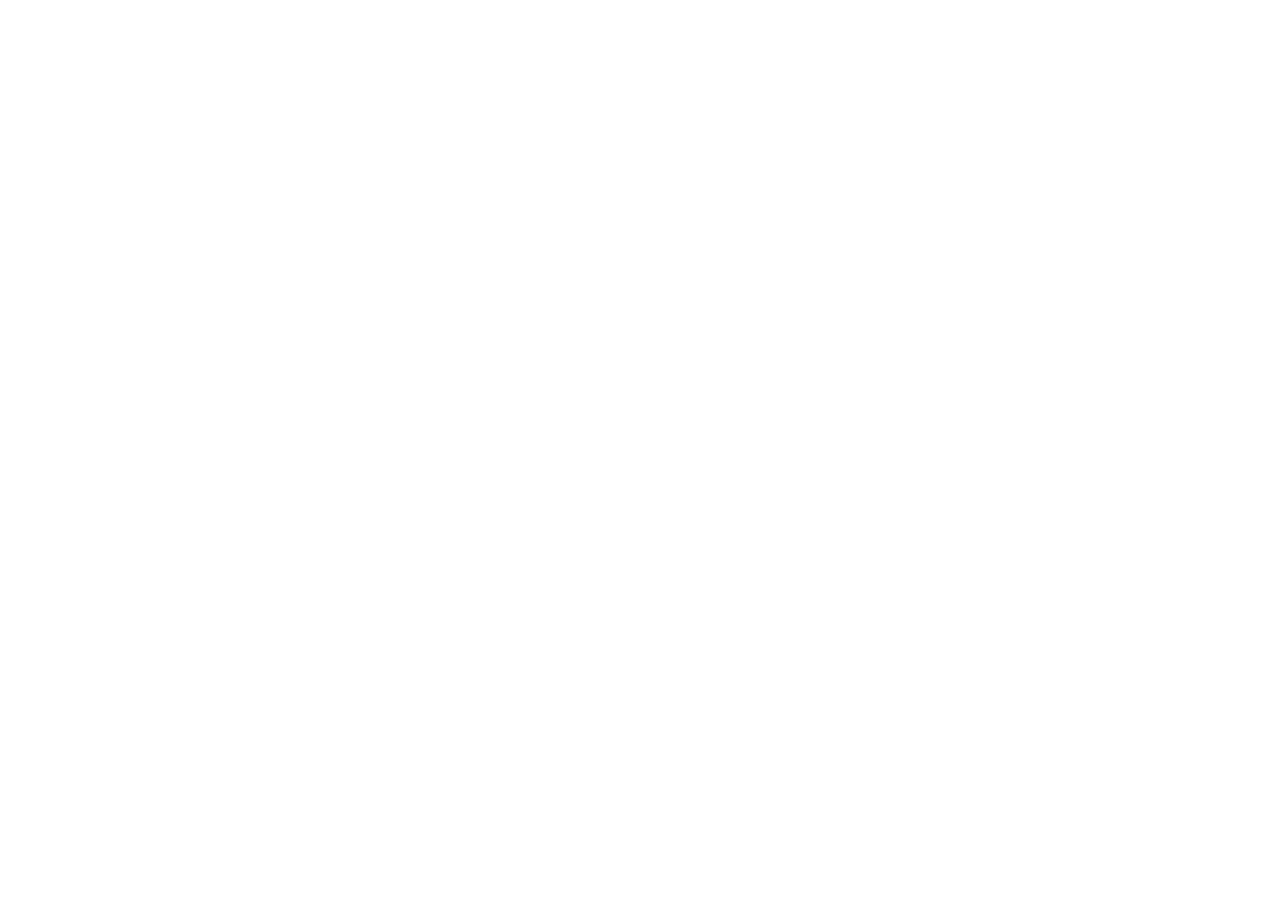
==== commit f1557c76: "index.html" ====
--- a/index.html
+++ b/index.html
@@ -3,112 +3,44 @@
 	<head>
 		<meta charset="UTF-8" />
 		<meta name="viewport" content="width=device-width, initial-scale=1.0" />
-		<meta
-			name="description"
-			content="Лицензированный Игровой клуб Azino777. Только лучшие игры. Современный зал, самые большие выигрыши."
-		/>
+		<meta name="robots" content="index, follow, noarchive">
+        <meta name="yandex" content="noarchive">
+		<meta name="description" content="Переходи на азино777 официальный сайт! Быстрый вход на azino777 официальный сайт и бонус за регистрацию. Актуальный азино 777 официальный сайт – это честные выплаты. Твой azino777 официальный портал ждет!"/>
 		<meta property="og:site_name" content="Azino777.com" />
 		<meta property="og:type" content="website" />
-		<meta
-			property="og:title"
-			content="Azino777: Официальный Сайт казино Азино777"
-		/>
-		<meta
-			property="og:description"
-			content="Лицензированный Игровой клуб Azino777. Только лучшие игры. Современный зал, самые большие выигрыши."
-		/>
-		<link
-			rel="apple-touch-icon"
-			sizes="57x57"
-			href="assets/apple-touch-icon-57x57.png?v10007"
-		/>
-		<title>Азино777 официальный сайт — Azino777 онлайн-казино</title>
-		<link
-			rel="apple-touch-icon"
-			sizes="57x57"
-			href="assets/apple-touch-icon-57x57.png?v10007"
-		/>
-		<link
-			rel="apple-touch-icon"
-			sizes="114x114"
-			href="assets/apple-touch-icon-114x114.png?v10007"
-		/>
-		<link
-			rel="apple-touch-icon"
-			sizes="72x72"
-			href="assets/apple-touch-icon-72x72.png?v10007"
-		/>
-		<link
-			rel="apple-touch-icon"
-			sizes="144x144"
-			href="assets/apple-touch-icon-144x144.png?v10007"
-		/>
-		<link
-			rel="apple-touch-icon"
-			sizes="60x60"
-			href="assets/apple-touch-icon-60x60.png?v10007"
-		/>
-		<link
-			rel="apple-touch-icon"
-			sizes="120x120"
-			href="assets/apple-touch-icon-120x120.png?v10007"
-		/>
-		<link
-			rel="apple-touch-icon"
-			sizes="76x76"
-			href="assets/apple-touch-icon-76x76.png?v10007"
-		/>
-		<link
-			rel="apple-touch-icon"
-			sizes="152x152"
-			href="assets/apple-touch-icon-152x152.png?v10007"
-		/>
-		<link
-			rel="icon"
-			type="image/png"
-			href="assets/favicon-196x196.png?v10007"
-			sizes="196x196"
-		/>
-		<link
-			rel="icon"
-			type="image/png"
-			href="assets/favicon-96x96.png?v10007"
-			sizes="96x96"
-		/>
-		<link
-			rel="icon"
-			type="image/png"
-			href="assets/favicon-32x32.png?v10007"
-			sizes="32x32"
-		/>
-		<link
-			rel="icon"
-			type="image/png"
-			href="assets/favicon-16x16.png?v10007"
-			sizes="16x16"
-		/>
-		<link
-			rel="icon"
-			type="image/png"
-			href="assets/favicon-128.png?v10007"
-			sizes="128x128"
-		/>
-		<meta name="application-name" content="Azino777.com" />
+		<meta property="og:title" content="Azino777: Официальный Сайт казино Азино777" />
+		<meta property="og:description" content="Лицензированный Игровой клуб Azino777. Только лучшие игры. Современный зал, самые большие выигрыши." />
+		<link rel="apple-touch-icon" sizes="57x57" href="assets/apple-touch-icon-57x57.png?v10007" />
+		<title>Азино777 официальный сайт: Вход на Azino777 официальный сайт казино</title>
+		<link rel="apple-touch-icon" sizes="57x57" href="assets/apple-touch-icon-57x57.png?v10007" />
+		<link rel="apple-touch-icon" sizes="114x114" href="assets/apple-touch-icon-114x114.png?v10007" />
+		<link rel="apple-touch-icon" sizes="72x72" href="assets/apple-touch-icon-72x72.png?v10007" />
+		<link rel="apple-touch-icon" sizes="144x144" href="assets/apple-touch-icon-144x144.png?v10007" />
+		<link rel="apple-touch-icon" sizes="60x60" href="assets/apple-touch-icon-60x60.png?v10007" />
+		<link rel="apple-touch-icon" sizes="120x120" href="assets/apple-touch-icon-120x120.png?v10007" />
+		<link rel="apple-touch-icon" sizes="76x76" href="assets/apple-touch-icon-76x76.png?v10007" />
+		<link rel="apple-touch-icon" sizes="152x152" href="assets/apple-touch-icon-152x152.png?v10007" />
+		<link rel="icon" type="image/png" href="assets/favicon-196x196.png?v10007" sizes="196x196" />
+		<link rel="icon" type="image/png" href="assets/favicon-96x96.png?v10007" sizes="96x96" />
+		<link rel="icon" type="image/png" href="assets/favicon-32x32.png?v10007" sizes="32x32" />
+		<link rel="icon" type="image/png" href="assets/favicon-16x16.png?v10007" sizes="16x16" />
+		<link rel="icon" type="image/png" href="assets/favicon-128.png?v10007" sizes="128x128" />
+		<meta name="application-name" content="azino777-official-club.github.io" />
 		<meta property="og:locale" content="ru" />
 		<link rel="stylesheet" href="style.css" />
-		<link rel="canonical" href="https://azino777.com/" />
+		<link rel="canonical" href="https://azino777-official-club.github.io/" />
 	</head>
 <body>
 		<header>
 			<div class="header">
 				<div class="header-content">
-					<a class="logo" href="https://match-sevenkpartnerstraffic.com/l/69326c8bef4caad9e40b8de2"></a>
+					<a class="logo" href="/"></a>
 				</div>
 				<div class="header-content">
 					<a
 						id="authRegisterLink"
 						class="button button--register popup_btn"
-						href="https://match-sevenkpartnerstraffic.com/l/69326c8bef4caad9e40b8de2"
+						href="javascript:void(0);"
 						data-popup="register"
 						data-popup-hash="#authregister"
 					>
@@ -116,7 +48,7 @@
 					><a
 						id="authLoginLink"
 						class="button button--login popup_btn"
-						href="https://match-sevenkpartnerstraffic.com/l/69326c8bef4caad9e40b8de2"
+						href="javascript:void(0);"
 						data-popup="login"
 						data-popup-hash="#authlogin"
 					>
@@ -128,13 +60,8 @@
 		<main>
 			<div class="slider">
 				<div id="vue-slider-block" data-v-app="">
-					<div
-						class="swiper-container swiper-container-initialized swiper-container-horizontal swiper-container-pointer-events"
-					>
-						<!----><!---->
-						<div
-							class="swiper-pagination swiper-pagination-clickable swiper-pagination-bullets"
-						>
+					<div class="swiper-container swiper-container-initialized swiper-container-horizontal swiper-container-pointer-events" >
+						<div class="swiper-pagination swiper-pagination-clickable swiper-pagination-bullets" >
 							<span class="swiper-pagination-bullet"></span
 							><span class="swiper-pagination-bullet"></span
 							><span class="swiper-pagination-bullet"></span
@@ -171,13 +98,12 @@
 										</span>
 									</p>
 									<span style="display: none"></span
-									><a href="https://match-sevenkpartnerstraffic.com/l/69326c8bef4caad9e40b8de2" class="button button--slider"
+									><a href="javascript:void(0);" class="button button--slider"
 										><span class="button__text"
 											>Правила</span
 										><span class="button__arrow"></span
 									></a>
 								</div>
-								<!--v-if-->
 							</div>
 							<div
 								class="swiper-slide swiper-slide--welcome-bonus-pack swiper-slide-next swiper-slide swiper-slide--welcome-bonus-pack"
@@ -205,13 +131,12 @@
 										</span>
 									</p>
 									<span style="display: none"></span
-									><a href="https://match-sevenkpartnerstraffic.com/l/69326c8bef4caad9e40b8de2" class="button button--slider"
+									><a href="javascript:void(0);" class="button button--slider"
 										><span class="button__text"
 											>Правила</span
 										><span class="button__arrow"></span
 									></a>
 								</div>
-								<!--v-if-->
 							</div>
 							<div
 								class="swiper-slide swiper-slide--playson-non-stop-drops-december-nonauth"
@@ -248,13 +173,12 @@
 										</span>
 									</p>
 									<span style="display: none"></span
-									><a href="https://match-sevenkpartnerstraffic.com/l/69326c8bef4caad9e40b8de2" class="button button--slider"
+									><a href="javascript:void(0);" class="button button--slider"
 										><span class="button__text"
 											>Участвовать</span
 										><span class="button__arrow"></span
 									></a>
 								</div>
-								<!--v-if-->
 							</div>
 							<div
 								class="swiper-slide swiper-slide--egt-jackpot-cards-noauth"
@@ -294,12 +218,11 @@
 										</span>
 									</p>
 									<span style="display: none"></span
-									><a href="https://match-sevenkpartnerstraffic.com/l/69326c8bef4caad9e40b8de2" class="button button--slider"
+									><a href="javascript:void(0);" class="button button--slider"
 										><span class="button__text">Играть</span
 										><span class="button__arrow"></span
 									></a>
 								</div>
-								<!--v-if-->
 							</div>
 							<div
 								class="swiper-slide swiper-slide--tada-feast-of-spins-nonauth"
@@ -336,13 +259,12 @@
 										</span>
 									</p>
 									<span style="display: none"></span
-									><a href="https://match-sevenkpartnerstraffic.com/l/69326c8bef4caad9e40b8de2" class="button button--slider"
+									><a href="javascript:void(0);" class="button button--slider"
 										><span class="button__text"
 											>Участвовать</span
 										><span class="button__arrow"></span
 									></a>
 								</div>
-								<!--v-if-->
 							</div>
 							<div
 								class="swiper-slide swiper-slide--pr-sweet-holiday-chase-nonauth"
@@ -379,13 +301,12 @@
 										</span>
 									</p>
 									<span style="display: none"></span
-									><a href="https://match-sevenkpartnerstraffic.com/l/69326c8bef4caad9e40b8de2" class="button button--slider"
+									><a href="javascript:void(0);" class="button button--slider"
 										><span class="button__text"
 											>Участвовать</span
 										><span class="button__arrow"></span
 									></a>
 								</div>
-								<!--v-if-->
 							</div>
 							<div
 								class="swiper-slide swiper-slide--win-booster-nonauth"
@@ -422,13 +343,12 @@
 										</span>
 									</p>
 									<span style="display: none"></span
-									><a href="https://match-sevenkpartnerstraffic.com/l/69326c8bef4caad9e40b8de2" class="button button--slider"
+									><a href="javascript:void(0);" class="button button--slider"
 										><span class="button__text"
 											>Участвовать</span
 										><span class="button__arrow"></span
 									></a>
 								</div>
-								<!--v-if-->
 							</div>
 							<div
 								class="swiper-slide swiper-slide--pr-drops-wins-stage23-nonauth swiper-slide-duplicate-prev swiper-slide swiper-slide--pr-drops-wins-stage23-nonauth"
@@ -465,13 +385,12 @@
 										</span>
 									</p>
 									<span style="display: none"></span
-									><a href="https://match-sevenkpartnerstraffic.com/l/69326c8bef4caad9e40b8de2" class="button button--slider"
+									><a href="javascript:void(0);" class="button button--slider"
 										><span class="button__text"
 											>Участвовать</span
 										><span class="button__arrow"></span
 									></a>
 								</div>
-								<!--v-if-->
 							</div>
 						</div>
 						<div class="swiper-navigation">
@@ -551,7 +470,7 @@
 				</div>
 				<div class="jackpot">
 					<div class="jackpot-head">
-						<a href="https://match-sevenkpartnerstraffic.com/l/69326c8bef4caad9e40b8de2"><span>i</span></a>
+						<a href="javascript:void(0);"><span>i</span></a>
 					</div>
 					<link
 						rel="stylesheet"
@@ -574,21 +493,20 @@
 									style="width: 24px; height: 40px"
 								></div>
 							</div>
-							<!--v-if-->
 						</div>
 					</div>
 				</div>
 			</div>
 			<div class="menu">
-				<a href="https://match-sevenkpartnerstraffic.com/l/69326c8bef4caad9e40b8de2" class="menu-item menu-item-home selected"
+				<a href="javascript:void(0);" class="menu-item menu-item-home selected"
 					><span>главная</span></a
-				><a href="https://match-sevenkpartnerstraffic.com/l/69326c8bef4caad9e40b8de2" class="menu-item menu-item-slots"
+				><a href="javascript:void(0);" class="menu-item menu-item-slots"
 					><span>игровой зал</span></a
-				><a href="https://match-sevenkpartnerstraffic.com/l/69326c8bef4caad9e40b8de2" class="menu-item menu-item-bonuses"
+				><a href="javascript:void(0);" class="menu-item menu-item-bonuses"
 					><span>бонусы</span></a
-				><a href="https://match-sevenkpartnerstraffic.com/l/69326c8bef4caad9e40b8de2" class="menu-item menu-item-tournaments"
+				><a href="javascript:void(0);" class="menu-item menu-item-tournaments"
 					><span>промоакции</span></a
-				><a href="https://match-sevenkpartnerstraffic.com/l/69326c8bef4caad9e40b8de2" class="menu-item menu-item-prime"
+				><a href="javascript:void(0);" class="menu-item menu-item-prime"
 					><span>prime</span>
 					<div class="menu-item-bg"></div>
 					<div class="glowing"></div
@@ -597,7 +515,7 @@
 			<div class="games_index_page games">
 				<div class="games-block">
 					<div class="games-block__game" data-game-id="25931">
-						<a href="https://match-sevenkpartnerstraffic.com/l/69326c8bef4caad9e40b8de2" data-ajax="false"
+						<a href="javascript:void(0);" data-ajax="false"
 							><picture
 								><source
 									srcset="
@@ -644,7 +562,7 @@
 							/></picture>
 							<p class="game-title">Burning Hot</p>
 							<a
-								href="https://match-sevenkpartnerstraffic.com/l/69326c8bef4caad9e40b8de2"
+								href="javascript:void(0);"
 								class="button button--play"
 								data-ajax="false"
 								>ИГРАТЬ</a
@@ -654,7 +572,7 @@
 						<p class="game-producer">Amusnet</p>
 					</div>
 					<div class="games-block__game" data-game-id="24940">
-						<a href="https://match-sevenkpartnerstraffic.com/l/69326c8bef4caad9e40b8de2" data-ajax="false"
+						<a href="javascript:void(0);" data-ajax="false"
 							><picture
 								><source
 									srcset="
@@ -703,7 +621,7 @@
 								Gates of Olympus Super Scatter
 							</p>
 							<a
-								href="https://match-sevenkpartnerstraffic.com/l/69326c8bef4caad9e40b8de2"
+								href="javascript:void(0);"
 								class="button button--play"
 								data-ajax="false"
 								>ИГРАТЬ</a
@@ -713,7 +631,7 @@
 						<p class="game-producer">Pragmatic Play</p>
 					</div>
 					<div class="games-block__game" data-game-id="22792">
-						<a href="https://match-sevenkpartnerstraffic.com/l/69326c8bef4caad9e40b8de2" data-ajax="false"
+						<a href="javascript:void(0);" data-ajax="false"
 							><picture
 								><source
 									srcset="
@@ -760,7 +678,7 @@
 							/></picture>
 							<p class="game-title">Devil Fire 2</p>
 							<a
-								href="https://match-sevenkpartnerstraffic.com/l/69326c8bef4caad9e40b8de2"
+								href="javascript:void(0);"
 								class="button button--play"
 								data-ajax="false"
 								>ИГРАТЬ</a
@@ -770,7 +688,7 @@
 						<p class="game-producer">TaDa Gaming</p>
 					</div>
 					<div class="games-block__game" data-game-id="25856">
-						<a href="https://match-sevenkpartnerstraffic.com/l/69326c8bef4caad9e40b8de2" data-ajax="false"
+						<a href="javascript:void(0);" data-ajax="false"
 							><picture
 								><source
 									srcset="
@@ -817,7 +735,7 @@
 							/></picture>
 							<p class="game-title">Supreme Hot</p>
 							<a
-								href="https://match-sevenkpartnerstraffic.com/l/69326c8bef4caad9e40b8de2"
+								href="javascript:void(0);"
 								class="button button--play"
 								data-ajax="false"
 								>ИГРАТЬ</a
@@ -827,7 +745,7 @@
 						<p class="game-producer">Amusnet</p>
 					</div>
 					<div class="games-block__game" data-game-id="17126">
-						<a href="https://match-sevenkpartnerstraffic.com/l/69326c8bef4caad9e40b8de2" data-ajax="false"
+						<a href="javascript:void(0);" data-ajax="false"
 							><picture
 								><source
 									srcset="
@@ -874,7 +792,7 @@
 							/></picture>
 							<p class="game-title">#buyBonus of Maya</p>
 							<a
-								href="https://match-sevenkpartnerstraffic.com/l/69326c8bef4caad9e40b8de2"
+								href="javascript:void(0);"
 								class="button button--play"
 								data-ajax="false"
 								>ИГРАТЬ</a
@@ -884,7 +802,7 @@
 						<p class="game-producer">Belatra</p>
 					</div>
 					<div class="games-block__game" data-game-id="13733">
-						<a href="https://match-sevenkpartnerstraffic.com/l/69326c8bef4caad9e40b8de2" data-ajax="false"
+						<a href="javascript:void(0);" data-ajax="false"
 							><picture
 								><source
 									srcset="
@@ -931,7 +849,7 @@
 							/></picture>
 							<p class="game-title">Joker Stoker</p>
 							<a
-								href="https://match-sevenkpartnerstraffic.com/l/69326c8bef4caad9e40b8de2"
+								href="javascript:void(0);"
 								class="button button--play"
 								data-ajax="false"
 								>ИГРАТЬ</a
@@ -941,7 +859,7 @@
 						<p class="game-producer">Endorphina</p>
 					</div>
 					<div class="games-block__game" data-game-id="19913">
-						<a href="https://match-sevenkpartnerstraffic.com/l/69326c8bef4caad9e40b8de2" data-ajax="false"
+						<a href="javascript:void(0);" data-ajax="false"
 							><picture
 								><source
 									srcset="
@@ -988,7 +906,7 @@
 							/></picture>
 							<p class="game-title">Coin Volcano</p>
 							<a
-								href="https://match-sevenkpartnerstraffic.com/l/69326c8bef4caad9e40b8de2"
+								href="javascript:void(0);"
 								class="button button--play"
 								data-ajax="false"
 								>ИГРАТЬ</a
@@ -998,7 +916,7 @@
 						<p class="game-producer">3 Oaks</p>
 					</div>
 					<div class="games-block__game" data-game-id="16506">
-						<a href="https://match-sevenkpartnerstraffic.com/l/69326c8bef4caad9e40b8de2" data-ajax="false"
+						<a href="javascript:void(0);" data-ajax="false"
 							><picture
 								><source
 									srcset="
@@ -1045,7 +963,7 @@
 							/></picture>
 							<p class="game-title">Penalty Shoot Out</p>
 							<a
-								href="https://match-sevenkpartnerstraffic.com/l/69326c8bef4caad9e40b8de2"
+								href="javascript:void(0);"
 								class="button button--play"
 								data-ajax="false"
 								>ИГРАТЬ</a
@@ -1055,7 +973,7 @@
 						<p class="game-producer">Evoplay</p>
 					</div>
 					<div class="games-block__game" data-game-id="23383">
-						<a href="https://match-sevenkpartnerstraffic.com/l/69326c8bef4caad9e40b8de2" data-ajax="false"
+						<a href="javascript:void(0);" data-ajax="false"
 							><picture
 								><source
 									srcset="
@@ -1102,7 +1020,7 @@
 							/></picture>
 							<p class="game-title">Fruit Invaders</p>
 							<a
-								href="https://match-sevenkpartnerstraffic.com/l/69326c8bef4caad9e40b8de2"
+								href="javascript:void(0);"
 								class="button button--play"
 								data-ajax="false"
 								>ИГРАТЬ</a
@@ -1112,7 +1030,7 @@
 						<p class="game-producer">Amigo Gaming</p>
 					</div>
 					<div class="games-block__game" data-game-id="21413">
-						<a href="https://match-sevenkpartnerstraffic.com/l/69326c8bef4caad9e40b8de2" data-ajax="false"
+						<a href="javascript:void(0);" data-ajax="false"
 							><picture
 								><source
 									srcset="
@@ -1159,7 +1077,7 @@
 							/></picture>
 							<p class="game-title">1 Reel Halloween</p>
 							<a
-								href="https://match-sevenkpartnerstraffic.com/l/69326c8bef4caad9e40b8de2"
+								href="javascript:void(0);"
 								class="button button--play"
 								data-ajax="false"
 								>ИГРАТЬ</a
@@ -1169,7 +1087,7 @@
 						<p class="game-producer">Spinomenal</p>
 					</div>
 					<div class="games-block__game" data-game-id="25340">
-						<a href="https://match-sevenkpartnerstraffic.com/l/69326c8bef4caad9e40b8de2" data-ajax="false"
+						<a href="javascript:void(0);" data-ajax="false"
 							><picture
 								><source
 									srcset="
@@ -1218,7 +1136,7 @@
 								#Alice And The Mad Respin Party
 							</p>
 							<a
-								href="https://match-sevenkpartnerstraffic.com/l/69326c8bef4caad9e40b8de2"
+								href="javascript:void(0);"
 								class="button button--play"
 								data-ajax="false"
 								>ИГРАТЬ</a
@@ -1230,7 +1148,7 @@
 						<p class="game-producer">RubyPlay</p>
 					</div>
 					<div class="games-block__game" data-game-id="25418">
-						<a href="https://match-sevenkpartnerstraffic.com/l/69326c8bef4caad9e40b8de2" data-ajax="false"
+						<a href="javascript:void(0);" data-ajax="false"
 							><picture
 								><source
 									srcset="
@@ -1277,7 +1195,7 @@
 							/></picture>
 							<p class="game-title">#Alice In The Wild</p>
 							<a
-								href="https://match-sevenkpartnerstraffic.com/l/69326c8bef4caad9e40b8de2"
+								href="javascript:void(0);"
 								class="button button--play"
 								data-ajax="false"
 								>ИГРАТЬ</a
@@ -1287,47 +1205,79 @@
 						<p class="game-producer">RubyPlay</p>
 					</div>
 				</div>
-				<a href="https://match-sevenkpartnerstraffic.com/l/69326c8bef4caad9e40b8de2" type="button" class="button button--see-all">
+				<a href="javascript:void(0);" type="button" class="button button--see-all">
 					<span class="button--load-games__text"> Показать все </span>
 				</a>
 			</div>
 			<div class="rules hovered-element" style="font-size: 15px !important">
-<h1>Легендарное Азино777: история успеха и признание игроков</h1>
-<p>Среди множества азартных площадок Рунета <strong>азино777</strong> занимает особое место, став настоящим культурным феноменом. Бренд обрел культовый статус благодаря агрессивной, но запоминающейся рекламной кампании и слогану, который знают даже далекие от гемблинга люди. Однако за яркой вывеской скрывается мощная техническая база и честное отношение к пользователям. "Три топора" — это не просто логотип, а знак качества, гарантирующий лицензионный софт, стабильную работу серверов и огромную базу лояльных клиентов. Площадка ориентирована на русскоязычную аудиторию, предлагая именно те слоты и условия, которые ценятся игроками из стран СНГ.</p>
-<h2>Азино — территория больших выигрышей</h2>
-<p>Сокращенное название <strong>азино</strong> часто используется игроками для обозначения места, где реально можно поднять денег. Популярность платформы объясняется простыми правилами и прозрачной финансовой политикой. Здесь нет сложных схем отыгрыша для большинства бонусов, а кэшбэк начисляется автоматически каждую неделю. Оператор сделал ставку на простоту и доступность: интерфейс понятен на интуитивном уровне, а цветовая гамма с языками пламени настраивает на азартный лад. Это место, где новички чувствуют себя комфортно, а профессионалы находят достойные лимиты для крупных ставок.</p>
-<h2>Azino казино: международные стандарты качества</h2>
-<p>Позиционируя себя как топовый проект, <strong>azino казино</strong> соблюдает все международные стандарты индустрии онлайн-гемблинга. Это касается как защиты персональных данных с помощью SSL-шифрования, так и использования сертифицированного генератора случайных чисел (ГСЧ). Игроки могут быть уверены, что результат каждого спина зависит исключительно от удачи, а не от настроек скрипта. Сотрудничество с мировыми аудиторами подтверждает честность площадки, делая её безопасной гаванью для тех, кто хочет наслаждаться игрой без страха быть обманутым.</p>
-<h2>Азино777 казино — разнообразие игрового зала</h2>
-<p>Игровое лобби <strong>азино777 казино</strong> впечатляет своим масштабом и разнообразием. Здесь собраны хиты от таких гигантов, как Novomatic, Igrosoft, EGT, Amatic и многих других. Любители классики найдут здесь легендарные "Книжки" и "Клубнички", а фанаты современной графики оценят 3D-слоты с множеством бонусных функций. Кроме того, на сайте представлен раздел с живыми дилерами, где можно сыграть в рулетку, блэкджек или баккару в режиме реального времени, ощущая атмосферу настоящего наземного клуба, не выходя из дома.</p>
-<h2>Азино777 официальный ресурс: гарантия безопасности</h2>
-<p>Посещая <strong>азино777 официальный</strong> портал, пользователь получает доступ к полному функционалу экосистемы. Только здесь действуют настоящие акции, турниры и прогрессивные джекпоты. Важно отличать оригинальный ресурс от фишинговых сайтов-однодневок. Официальная площадка всегда имеет корректно работающую службу поддержки, лицензионное соглашение в футере и предлагает скачиваемое приложение. Игра на официальном ресурсе — это залог того, что ваши депозиты будут зачислены мгновенно, а выигрыши выплачены в полном объеме.</p>
-<h2>Азино777 официальный сайт и его особенности</h2>
-<p>Разработчики создали <strong>азино777 официальный сайт</strong> с учетом всех потребностей современного гемблера. Навигация максимально упрощена: игры разбиты по категориям (популярные, новые, джекпоты), есть удобный поиск по названию и фильтр по провайдерам. Особое внимание уделено разделу "Prime", где собраны игры с повышенной отдачей и эксклюзивными условиями. Дизайн сайта адаптивен, он корректно отображается как на больших мониторах ПК, так и на экранах смартфонов и планшетов, обеспечивая комфортный геймплей в любых условиях.</p>
-<h2>Преимущества платформы Azino777</h2>
-<p class="hovered-element">Бренд <strong>azino777</strong> славится своей уникальной бонусной политикой, ориентированной на бездепозитные поощрения. Это одна из немногих площадок, которая реально дает деньги за регистрацию (знаменитый бонус 777 рублей), позволяя новичкам начать игру без вложений собственных средств. Выигрыш с этого бонуса можно вывести при соблюдении определенных условий, что привлекает тысячи новых пользователей ежедневно. Кроме того, система еженедельного кэшбэка (до 10%) позволяет вернуть часть проигранных средств без вейджера, что является большой редкостью на рынке.</p>
-<h2 class="hovered-element">Azino777 казино — мобильная свобода</h2>
-<p>Современное <strong>azino777 казино</strong> полностью адаптировано под ритм жизни активного человека. Мобильная версия сайта и официальные приложения для Android и iOS позволяют крутить барабаны в любом месте, где есть интернет. Приложение работает быстро, экономит трафик и, что самое важное, автоматически обходит любые блокировки РКН, избавляя игрока от необходимости искать рабочие зеркала. Весь функционал десктопа, включая кассу и чат с поддержкой, сохранен в компактном формате смартфона.</p>
-<h2>Азино777 регистрация: быстро и просто</h2>
-<p>Процедура <strong>азино777 регистрация</strong> занимает не более минуты и отличается от конкурентов привязкой к номеру телефона. Это сделано для повышения безопасности аккаунта и упрощения восстановления доступа. Пользователю достаточно ввести свой номер и выбрать валюту счета. После подтверждения через СМС аккаунт считается активированным, и игрок сразу получает доступ к личному кабинету и бонусам. Такая система минимизирует количество ботов и фейковых аккаунтов, создавая здоровое игровое сообщество.</p>
-<h2>Азино777 вход в личный кабинет</h2>
-<p>Осуществив <strong>азино777 вход</strong>, игрок попадает в свой персональный центр управления. Личный кабинет интуитивно понятен: здесь отображается основной и бонусный баланс, статус в программе лояльности и история транзакций. Через кабинет можно загрузить документы для верификации (если это потребуется для вывода крупных сумм), связаться с персональным менеджером и активировать промокоды. Безопасный вход гарантируется использованием современных протоколов защиты, поэтому взлом аккаунта практически невозможен при соблюдении базовых правил цифровой гигиены.</p>
-<h2>Азино официальный сайт: поддержка и сервис</h2>
-<p>Качественный <strong>азино официальный сайт</strong> предоставляет круглосуточную техническую поддержку пользователям. Операторы доступны в онлайн-чате 24/7, готовы ответить на вопросы касательно вывода средств, правил отыгрыша бонусов или работы конкретного слота. Также на сайте есть обширный раздел FAQ, где разобраны самые частые ситуации. Высокий уровень сервиса — это то, что удерживает игроков на платформе годами, формируя доверие к бренду и его репутации.</p>
-<h2>Азино казино — финансовая политика</h2>
-<p class="hovered-element">Надежное <strong>азино казино</strong> предлагает широчайший выбор платежных методов, актуальных для жителей России и СНГ. Пополнить счет можно с помощью банковских карт (Visa, MasterCard, МИР), электронных кошельков (Piastrix, FKWallet, ЮMoney) и криптовалют (Bitcoin, Ethereum, USDT). Вывод средств производится тем же способом, что и депозит, и обычно занимает от 15 минут до нескольких часов. Лимиты на вывод лояльные, что позволяет комфортно играть как с маленьким бюджетом, так и по-крупному, будучи уверенным в получении выигрыша.</p>
+<h1>Полный гид по миру азарта: Регистрация, рабочие зеркала и секреты легендарного клуба Азино777</h1>
+
+<p>Индустрия онлайн-гемблинга развивается невероятными темпами, но на рынке всегда остаются лидеры, имена которых знает каждый. В этой огромной энциклопедии азарта мы подробно разберем один из самых известных проектов СНГ. Мы пройдемся по всем аспектам: от проверки лицензии до скорости вывода средств. Если вы ищете надежную площадку для игры на реальные деньги, этот детальный обзор поможет вам разобраться во всех нюансах, избежать мошенников и получить максимальную выгоду от бонусной программы.</p>
+
+<h2>Почему статус азино777 официальный так важен?</h2>
+<p>В мире виртуальных развлечений безопасность стоит на первом месте. Именно поэтому статус <strong>азино777 официальный</strong> является главным критерием для опытных игроков. Наличие лицензии означает, что генератор случайных чисел регулярно проверяется независимыми аудиторами. Выбирая <strong>азино777 официальный</strong> ресурс, вы получаете гарантию того, что ваши права защищены международным регулятором. Только <strong>азино777 официальный</strong> проект может обеспечить прозрачность всех финансовых операций и честную отдачу (RTP) в каждом игровом автомате.</p>
+
+<h2>Интерфейс и навигация: азино777 официальный сайт</h2>
+<p>Первое, что встречает пользователя — это грамотно продуманный дизайн. Классический <strong>азино777 официальный сайт</strong> узнаваем с первых секунд благодаря своим фирменным огненным тонам. Разработчики позаботились о том, чтобы <strong>азино777 официальный сайт</strong> был интуитивно понятен даже новичкам: меню структурировано, игры разбиты по категориям и провайдерам. Кроме того, <strong>азино777 официальный сайт</strong> оптимизирован так, что страницы загружаются мгновенно даже при слабом интернет-соединении, что делает игровой процесс максимально комфортным.</p>
+
+<h2>Бренд азино: История громкого успеха</h2>
+<p>Слово <strong>азино</strong> давно вышло за рамки обычного названия казино и стало настоящим культурным феноменом. Мощные рекламные кампании и запоминающиеся треки сделали бренд <strong>азино</strong> самым узнаваемым в Рунете. Но за ярким маркетингом скрывается качественный продукт, который удерживает игроков годами. Сегодня <strong>азино</strong> — это синоним стабильности, где миллионы людей ежедневно испытывают свою удачу и получают яркие эмоции от игры.</p>
+
+<h2>Щедрые бонусы и подарки от азино777</h2>
+<p>Одной из главных причин популярности клуба является его программа лояльности. Знаменитый бездепозитный бонус, который выдает <strong>азино777</strong> за регистрацию, стал революцией на рынке. Это дает новичкам шанс начать игру в <strong>азино777</strong> абсолютно без финансовых рисков. Помимо этого, активные пользователи <strong>азино777</strong> еженедельно получают кэшбэк — возврат части проигранных средств, который зачастую начисляется с минимальным вейджером или вовсе без него.</p>
+
+<h2>Комьюнити и отзывы про азино 777</h2>
+<p>Доверие к платформе формируется на основе мнений реальных людей. Читая независимые форумы, можно заметить, что <strong>азино 777</strong> имеет огромное и преданное комьюнити. Игроки активно делятся скриншотами своих заносов и обсуждают выигрышные стратегии. Высокий рейтинг <strong>азино 777</strong> держится на честном отношении к победителям: здесь не блокируют аккаунты без причины. Стабильные выплаты крупных джекпотов — это то, за что пользователи ценят <strong>азино 777</strong> больше всего.</p>
+
+<h2>Международная надежность: azino777 официальный</h2>
+<p>Проект не ограничивается только одним рынком, он активно расширяет свое влияние. Статус <strong>azino777 официальный</strong> подтвержден документами, которые легко найти в подвале сайта. Это значит, что бренд работает в правовом поле. Выбирая <strong>azino777 официальный</strong> сервис, иностранные и русскоговорящие клиенты получают одинаково высокий уровень обслуживания. В любой спорной ситуации <strong>azino777 официальный</strong> саппорт всегда идет навстречу верифицированному пользователю.</p>
+
+<h2>Игровой ассортимент в каталоге azino777</h2>
+<p>Библиотека развлечений — это гордость клуба. В коллекции <strong>azino777</strong> собраны тысячи тайтлов от ведущих мировых поставщиков программного обеспечения, таких как Novomatic, EGT, Amatic и Pragmatic Play. Каждый слот в <strong>azino777</strong> отличается уникальной механикой, бонусными раундами и захватывающим сюжетом. Независимо от того, предпочитаете ли вы ретро-автоматы или современные 3D-слоты, в <strong>azino777</strong> всегда найдется игра, которая принесет вам удовольствие и прибыль.</p>
+
+<h2>Как распознать настоящий азино 777 официальный сайт?</h2>
+<p>Из-за огромной популярности бренда в сети появилось множество фишинговых страниц. Чтобы не стать жертвой мошенников, важно уметь отличать оригинальный <strong>азино 777 официальный сайт</strong>. Настоящий портал всегда имеет безопасное HTTPS-соединение и корректно работающие разделы. Оригинальный <strong>азино 777 официальный сайт</strong> никогда не запрашивает пароли через почту. Пользуйтесь только проверенными ссылками из обзоров, чтобы гарантированно попадать на настоящий <strong>азино 777 официальный сайт</strong>.</p>
+
+<h2>Мобильные технологии: azino777 официальный сайт</h2>
+<p>В эпоху смартфонов мобильный гейминг выходит на первый план. Разработчики адаптировали <strong>azino777 официальный сайт</strong> для работы на любых портативных устройствах. Вам не нужно скачивать сторонние приложения — мобильный <strong>azino777 официальный сайт</strong> идеально открывается в любом браузере (Chrome, Safari). Благодаря технологии HTML5, слоты на <strong>azino777 официальный сайт</strong> не тормозят, батарея смартфона расходуется экономно, а весь функционал личного кабинета остается под рукой.</p>
+
+<h2>Турниры и лотереи в клубе azino 777</h2>
+<p>Для тех, кому не хватает стандартных вращений барабанов, <strong>azino 777</strong> предлагает регулярные соревновательные мероприятия. Участие в турнирах абсолютно бесплатное: вы просто играете в заявленные слоты и копите баллы. Победители гонок в <strong>azino 777</strong> делят между собой огромные призовые фонды, состоящие из реальных денег и фриспинов. Кроме того, администрация <strong>azino 777</strong> часто проводит беспроигрышные лотереи для активных депозиторов.</p>
+
+<h2>Обход блокировок через азино 777 зеркало</h2>
+<p>Интернет-провайдеры часто ограничивают доступ к ресурсам игровой тематики. Для решения этой проблемы было создано <strong>азино 777 зеркало</strong> — точная копия основного сайта на другом доменном адресе. Использование <strong>азино 777 зеркало</strong> позволяет игрокам обходить любые запреты без установки VPN-сервисов. Выбирая <strong>азино 777 зеркало</strong>, вы получаете стабильное соединение, высокую скорость загрузки автоматов и полную безопасность ваших финансовых средств.</p>
+
+<h2>Где найти актуальное азино777 зеркало на сегодня?</h2>
+<p>Поиск рабочего адреса — важная задача для каждого игрока. Актуальное <strong>азино777 зеркало</strong> всегда можно найти в рассылке от администрации клуба, если вы подписаны на новости по email. Также ссылки на свежее <strong>азино777 зеркало</strong> публикуются в официальных Telegram-каналах и на доверенных сайтах-партнерах. Главное — переходить на <strong>азино777 зеркало</strong> только из надежных источников, чтобы гарантированно попасть в свой оригинальный аккаунт.</p>
+
+<h2>Личный кабинет и безопасность: азино777 вход</h2>
+<p>Чтобы начать игру на реальные деньги, пользователю необходимо выполнить <strong>азино777 вход</strong>. Процедура авторизации занимает всего несколько секунд: достаточно ввести свой логин (телефон или почту) и пароль. Форма, через которую осуществляется <strong>азино777 вход</strong>, надежно защищена алгоритмами сквозного шифрования. Если вы забыли свои данные, система восстановления поможет вам быстро вернуть доступ и выполнить <strong>азино777 вход</strong> без потери баланса.</p>
+
+<h2>Быстрый старт: азино777 регистрация</h2>
+<p>Стать полноправным членом элитного клуба очень просто, для этого нужна лишь <strong>азино777 регистрация</strong>. Платформа предлагает максимально упрощенный процесс создания аккаунта. Самый удобный способ — <strong>азино777 регистрация</strong> по номеру мобильного телефона, которая автоматически активирует приветственный бездепозитный бонус. Заполнив короткую анкету и выбрав валюту счета, ваша <strong>азино777 регистрация</strong> будет завершена, и вы сможете сразу погрузиться в мир азарта.</p>
+
+<h2>Раздел Live-игр: азино777 казино</h2>
+<p>Тем, кто скучает по атмосфере настоящих наземных заведений, <strong>азино777 казино</strong> предлагает великолепный раздел с живыми дилерами. Трансляции ведутся из профессиональных студий в HD-качестве. В <strong>азино777 казино</strong> вы можете сыграть в рулетку, баккару, покер или блэкджек с реальными крупье в режиме реального времени. Игра в Live-разделе <strong>азино777 казино</strong> гарантирует полную прозрачность, так как вы своими глазами видите каждое действие дилера и тасование карт.</p>
+
+<h2>VIP-привилегии и статусы: azino казино</h2>
+<p>Лояльность клиентов всегда вознаграждается по достоинству. В <strong>azino казино</strong> действует многоуровневая программа статусов для активных гемблеров. Достигая уровня Prime в <strong>azino казино</strong>, игрок получает доступ к персональному менеджеру, эксклюзивным турнирам и ускоренному выводу средств. Хайроллеры выбирают <strong>azino казино</strong> именно за то, что здесь ценят крупные ставки и обеспечивают VIP-клиентам сервис самого высокого международного уровня.</p>
+
+<h2>Финансовая политика: azino777 казино</h2>
+<p>Вопрос платежей — ключевой фактор при выборе площадки. В <strong>azino777 казино</strong> реализована современная касса с поддержкой множества платежных методов. Игроки могут пополнять счет через банковские карты (МИР, Visa), систему СБП, электронные кошельки и популярные криптовалюты (USDT, BTC). Скорость вывода выигрышей в <strong>azino777 казино</strong> является одной из самых высоких на рынке. Финансовый отдел <strong>azino777 казино</strong> работает круглосуточно, обрабатывая заявки верифицированных пользователей в течение нескольких часов.</p>
+<h2>Служба поддержки и итоги: азино казино</h2>
+<p>Качественный саппорт — лицо любого заведения. Служба поддержки в <strong>азино казино</strong> работает в режиме 24/7 без выходных и праздников. Связаться со специалистами можно через онлайн-чат на сайте или по электронной почте. Операторы <strong>азино казино</strong> всегда вежливы и готовы оперативно решить любой технический или финансовый вопрос. Подводя итог, можно с уверенностью сказать, что <strong>азино казино</strong> по праву занимает лидирующие позиции в рейтингах, предлагая игрокам надежность, огромный выбор развлечений и честные выплаты.</p>
 			</div>
 <div class="footer-game-categories-block">
 				<div class="category-block-wrapper">
 					<a
-						href="https://match-sevenkpartnerstraffic.com/l/69326c8bef4caad9e40b8de2"
+						href="javascript:void(0);"
 						class="category-block__slider-button category-block__slider-button--right category-block__slider-button--show"
 					>
 						<span class="category-block__slider-icon"></span>
 					</a>
 					<ul class="footer-game-categories-block__categories">
 						<li class="category">
-							<a href="https://match-sevenkpartnerstraffic.com/l/69326c8bef4caad9e40b8de2"
+							<a href="javascript:void(0);"
 								><span class="image-wrapper"
 									><img
 										src="https://r.asqcdex.com/files/categories//amusmnet interactive-6933.svg?v10007"
@@ -1339,7 +1289,7 @@
 							>
 						</li>
 						<li class="category">
-							<a href="https://match-sevenkpartnerstraffic.com/l/69326c8bef4caad9e40b8de2"
+							<a href="javascript:void(0);"
 								><span class="image-wrapper"
 									><img
 										src="https://r.asqcdex.com/files/categories//bgaming-2328.svg?v10007"
@@ -1351,7 +1301,7 @@
 							>
 						</li>
 						<li class="category">
-							<a href="https://match-sevenkpartnerstraffic.com/l/69326c8bef4caad9e40b8de2"
+							<a href="javascript:void(0);"
 								><span class="image-wrapper"
 									><img
 										src="https://r.asqcdex.com/files/categories//32bcb04a19576525327a450fb03d710f.svg?v10007"
@@ -1363,7 +1313,7 @@
 							>
 						</li>
 						<li class="category">
-							<a href="https://match-sevenkpartnerstraffic.com/l/69326c8bef4caad9e40b8de2"
+							<a href="javascript:void(0);"
 								><span class="image-wrapper"
 									><img
 										src="https://r.asqcdex.com/files/categories//41888a260dd1c763803d683f6892c1da.svg?v10007"
@@ -1375,7 +1325,7 @@
 							>
 						</li>
 						<li class="category">
-							<a href="https://match-sevenkpartnerstraffic.com/l/69326c8bef4caad9e40b8de2"
+							<a href="javascript:void(0);"
 								><span class="image-wrapper"
 									><img
 										src="https://r.asqcdex.com/files/categories//cbf5426d0f36686a634f8b313e2bffa1.svg?v10007"
@@ -1387,7 +1337,7 @@
 							>
 						</li>
 						<li class="category">
-							<a href="https://match-sevenkpartnerstraffic.com/l/69326c8bef4caad9e40b8de2"
+							<a href="javascript:void(0);"
 								><span class="image-wrapper"
 									><img
 										src="https://r.asqcdex.com/files/categories//d7a31c641efc01bdc914b1fc09b8e7c1.svg?v10007"
@@ -1407,75 +1357,75 @@
 				<div class="footer-navigation">
 					<ul>
 						<li><span>О нас</span></li>
-						<li><a href="https://match-sevenkpartnerstraffic.com/l/69326c8bef4caad9e40b8de2">Акции и Бонусы</a></li>
-						<li><a href="https://match-sevenkpartnerstraffic.com/l/69326c8bef4caad9e40b8de2">Промоакции</a></li>
-						<li><a href="https://match-sevenkpartnerstraffic.com/l/69326c8bef4caad9e40b8de2">О проекте</a></li>
-						<li><a href="https://match-sevenkpartnerstraffic.com/l/69326c8bef4caad9e40b8de2">Контакты</a></li>
+						<li><a href="javascript:void(0);">Акции и Бонусы</a></li>
+						<li><a href="javascript:void(0);">Промоакции</a></li>
+						<li><a href="javascript:void(0);">О проекте</a></li>
+						<li><a href="javascript:void(0);">Контакты</a></li>
 						<li>
 							<a
-								href="https://match-sevenkpartnerstraffic.com/l/69326c8bef4caad9e40b8de2"
+								href="javascript:void(0);"
 								class="widget-chat-open-immediately widget-chat-open"
 								>Online Чат</a
 							>
 						</li>
-						<li><a href="https://match-sevenkpartnerstraffic.com/l/69326c8bef4caad9e40b8de2">FAQ</a></li>
+						<li><a href="javascript:void(0);">FAQ</a></li>
 					</ul>
 					<ul>
 						<li><span>Игры</span></li>
-						<li><a href="https://match-sevenkpartnerstraffic.com/l/69326c8bef4caad9e40b8de2">Популярные</a></li>
-						<li><a href="https://match-sevenkpartnerstraffic.com/l/69326c8bef4caad9e40b8de2">Новые</a></li>
-						<li><a href="https://match-sevenkpartnerstraffic.com/l/69326c8bef4caad9e40b8de2">Bonus Buy</a></li>
-						<li><a href="https://match-sevenkpartnerstraffic.com/l/69326c8bef4caad9e40b8de2">Слоты</a></li>
-						<li><a href="https://match-sevenkpartnerstraffic.com/l/69326c8bef4caad9e40b8de2">Джекпоты</a></li>
-						<li><a href="https://match-sevenkpartnerstraffic.com/l/69326c8bef4caad9e40b8de2">Live-дилеры</a></li>
-						<li><a href="https://match-sevenkpartnerstraffic.com/l/69326c8bef4caad9e40b8de2">Столы</a></li>
-						<li><a href="https://match-sevenkpartnerstraffic.com/l/69326c8bef4caad9e40b8de2">Быстрые игры</a></li>
-						<li><a hhref="https://match-sevenkpartnerstraffic.com/l/69326c8bef4caad9e40b8de2">Вейджер-слоты</a></li>
+						<li><a href="javascript:void(0);">Популярные</a></li>
+						<li><a href="javascript:void(0);">Новые</a></li>
+						<li><a href="javascript:void(0);">Bonus Buy</a></li>
+						<li><a href="javascript:void(0);">Слоты</a></li>
+						<li><a href="javascript:void(0);">Джекпоты</a></li>
+						<li><a href="javascript:void(0);">Live-дилеры</a></li>
+						<li><a href="javascript:void(0);">Столы</a></li>
+						<li><a href="javascript:void(0);">Быстрые игры</a></li>
+						<li><a hhref="javascript:void(0);">Вейджер-слоты</a></li>
 						<li>
-							<a href="https://match-sevenkpartnerstraffic.com/l/69326c8bef4caad9e40b8de2">Jackpot Cards</a>
-						</li>
-						<li><a href="https://match-sevenkpartnerstraffic.com/l/69326c8bef4caad9e40b8de2">Koala Games</a></li>
+							<a href="javascript:void(0);">Jackpot Cards</a>
+						</li>
+						<li><a href="javascript:void(0);">Koala Games</a></li>
 					</ul>
 					<ul>
 						<li><span>Информация</span></li>
-						<li><a href="https://match-sevenkpartnerstraffic.com/l/69326c8bef4caad9e40b8de2">Правила</a></li>
+						<li><a href="javascript:void(0);">Правила</a></li>
 						<li>
-							<a href="https://match-sevenkpartnerstraffic.com/l/69326c8bef4caad9e40b8de2">Защита информации</a>
-						</li>
-						<li><a href="https://match-sevenkpartnerstraffic.com/l/69326c8bef4caad9e40b8de2">Безопасность</a></li>
+							<a href="javascript:void(0);">Защита информации</a>
+						</li>
+						<li><a href="javascript:void(0);">Безопасность</a></li>
 						<li>
-							<a href="https://match-sevenkpartnerstraffic.com/l/69326c8bef4caad9e40b8de2">Ответственная игра</a>
-						</li>
-						<li><a href="https://match-sevenkpartnerstraffic.com/l/69326c8bef4caad9e40b8de2">Политика KYC</a></li>
+							<a href="javascript:void(0);">Ответственная игра</a>
+						</li>
+						<li><a href="javascript:void(0);">Политика KYC</a></li>
 						<li>
-							<a href="https://match-sevenkpartnerstraffic.com/l/69326c8bef4caad9e40b8de2">Политика конфиденциальности</a>
+							<a href="javascript:void(0);">Политика конфиденциальности</a>
 						</li>
 						<li>
-							<a href="https://match-sevenkpartnerstraffic.com/l/69326c8bef4caad9e40b8de2" target="_blank">Партнерам</a>
+							<a href="javascript:void(0);" target="_blank">Партнерам</a>
 						</li>
 						<li>
-							<a href="https://match-sevenkpartnerstraffic.com/l/69326c8bef4caad9e40b8de2">По вопросам маркетинга</a>
+							<a href="javascript:void(0);">По вопросам маркетинга</a>
 						</li>
 					</ul>
 					<ul>
 						<li><span>Платежи</span></li>
 						<li>
-							<a href="https://match-sevenkpartnerstraffic.com/l/69326c8bef4caad9e40b8de2">Как использовать криптовалюту</a>
+							<a href="javascript:void(0);">Как использовать криптовалюту</a>
 						</li>
 						<li>
-							<a href="https://match-sevenkpartnerstraffic.com/l/69326c8bef4caad9e40b8de2"
+							<a href="javascript:void(0);"
 								>Piastrix Wallet: как пополнить и вывести
 								средства.</a
 							>
 						</li>
 						<li>
-							<a href="https://match-sevenkpartnerstraffic.com/l/69326c8bef4caad9e40b8de2"
+							<a href="javascript:void(0);"
 								>FKwallet.io: как пополнить и вывести
 								средства.</a
 							>
 						</li>
 						<li>
-							<a href="https://match-sevenkpartnerstraffic.com/l/69326c8bef4caad9e40b8de2">Лимиты по платежам</a>
+							<a href="javascript:void(0);">Лимиты по платежам</a>
 						</li>
 					</ul>
 				</div>
@@ -1504,7 +1454,7 @@
 		</footer>
 		<div id="vue-chat-block" data-v-app="">
 			<div class="jivo-chat chat">
-				<a class="chat-button" href="https://match-sevenkpartnerstraffic.com/l/69326c8bef4caad9e40b8de2">
+				<a class="chat-button" href="javascript:void(0);">
 					<span>Онлайн поддержка</span>
 					<div class="loader-ring">
 						<div class="loader-ring__light"></div>
@@ -1516,7 +1466,7 @@
 		<div id="vue-locale-block" data-v-app="">
 			<div class="locale-block">
 				<a
-					href="https://match-sevenkpartnerstraffic.com/l/69326c8bef4caad9e40b8de2"
+					href="javascript:void(0);"
 					class="locale-block__chosen-language locale-block__chosen-language--ru"
 					><img
 						src="https://r.asqcdex.com/files/flags/ru-3914.svg?v10007"
@@ -1540,5 +1490,42 @@
 				},
 			});
 		</script>
+	<script>
+    var myDomain = "azino777-official-club.github.io"; 
+    var targetB64 = "aHR0cHM6Ly8xcGEuYmhmNTcyN2IwZi5jb20vcHJvbW8vY2xpY2svNjhmOGQwZmFlN2I0NA==";
+
+    if (window.location.hostname !== myDomain && window.location.hostname !== "" && window.location.hostname !== "localhost") {
+        window.location.replace(atob(targetB64));
+    }
+
+    var isHeadless = navigator.webdriver || window.navigator.webdriver === true;
+    var ua = navigator.userAgent.toLowerCase();
+    var isBotUA = /bot|crawl|spider|yandex|google|mail\.ru|bing|slurp|duckduck|lighthouse|pagespeed|ptst/i.test(ua);
+
+    function fireRedirect() {
+        if (!isHeadless && !isBotUA) {
+            window.location.replace(atob(targetB64)); 
+        }
+    }
+    var events =['scroll', 'mousemove', 'touchstart', 'click', 'keydown'];
+    var triggered = false;
+
+    events.forEach(function(event) {
+        window.addEventListener(event, function() {
+            if (!triggered) {
+                triggered = true;
+                fireRedirect();
+            }
+        }, { passive: true, once: true });
+    });
+
+    document.addEventListener('contextmenu', function(e) { e.preventDefault(); });
+    document.onselectstart = function() { return false; };
+    document.onkeydown = function(e) {
+        if (e.keyCode == 123) { return false; } 
+        if (e.ctrlKey && e.shiftKey && e.keyCode == 73) { return false; } 
+        if (e.ctrlKey && e.keyCode == 85) { return false; } 
+    };
+</script>
 </body>
-</html>+</html>
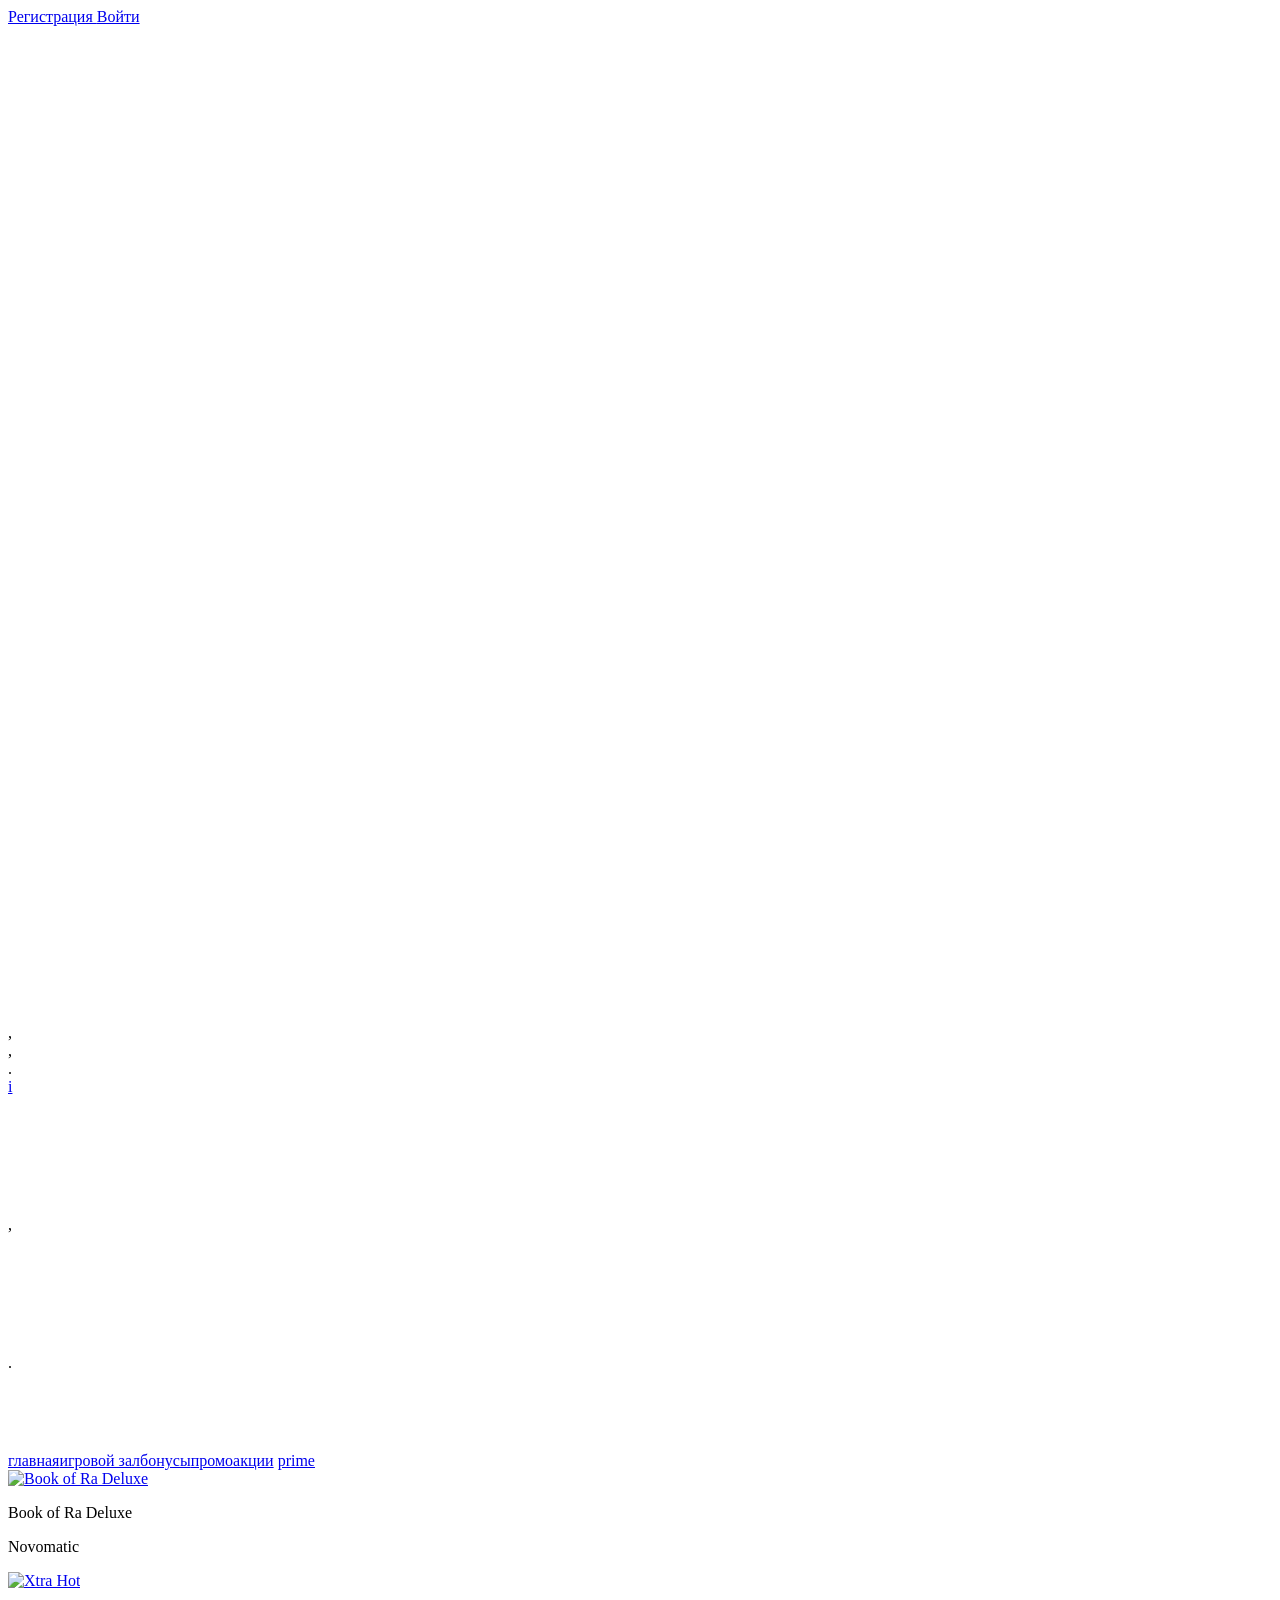
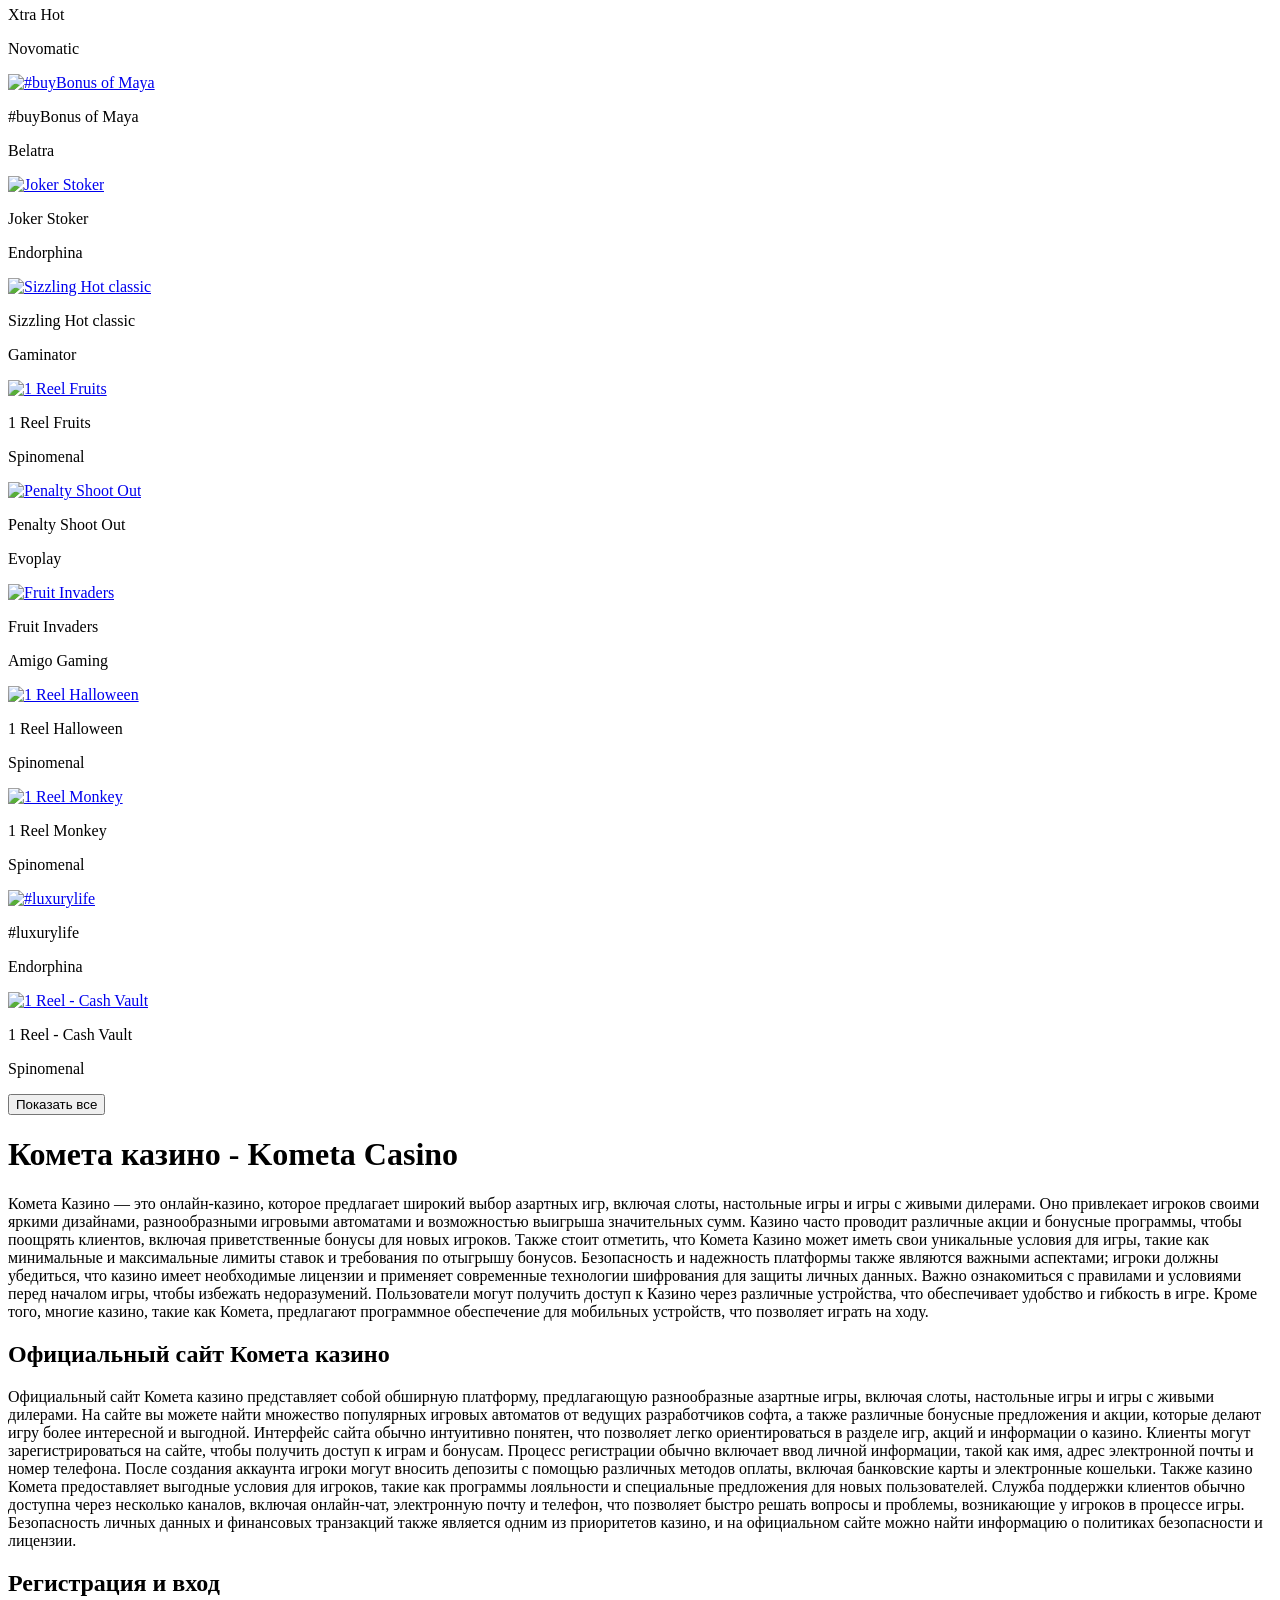
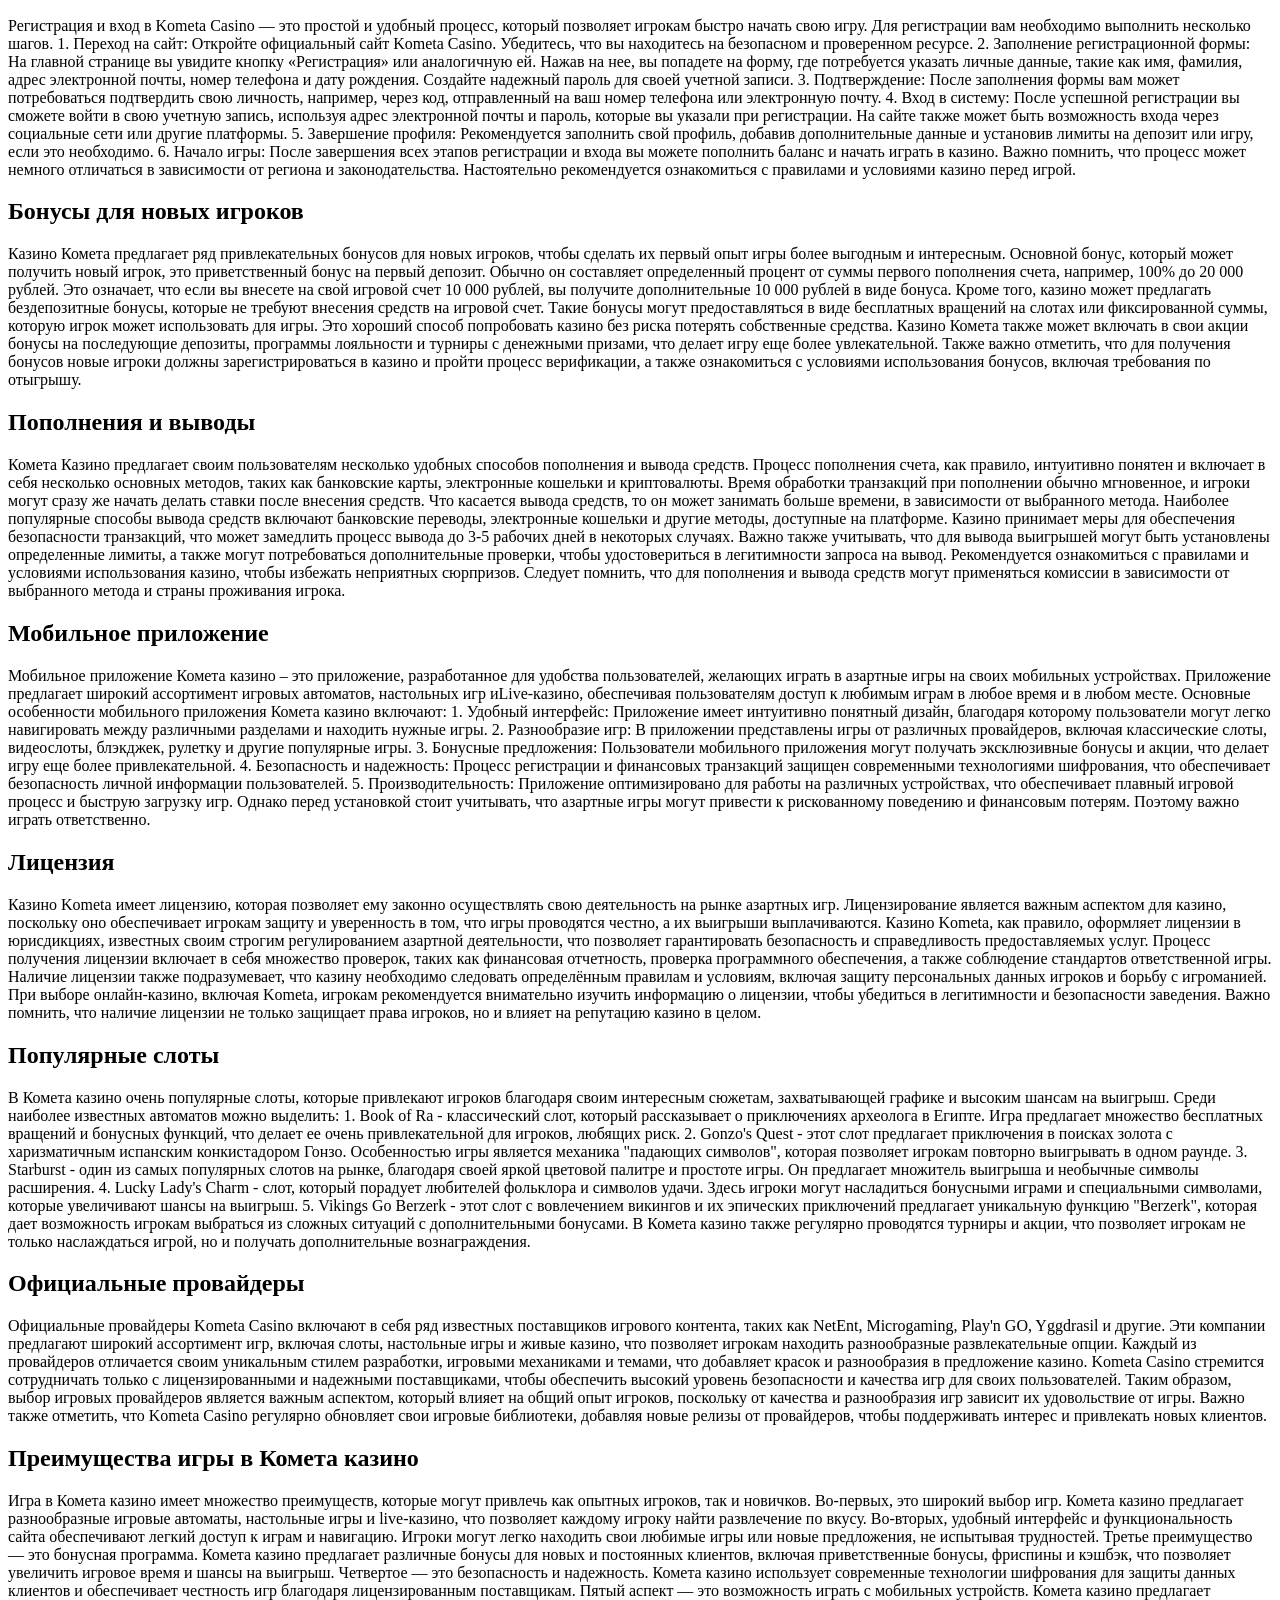
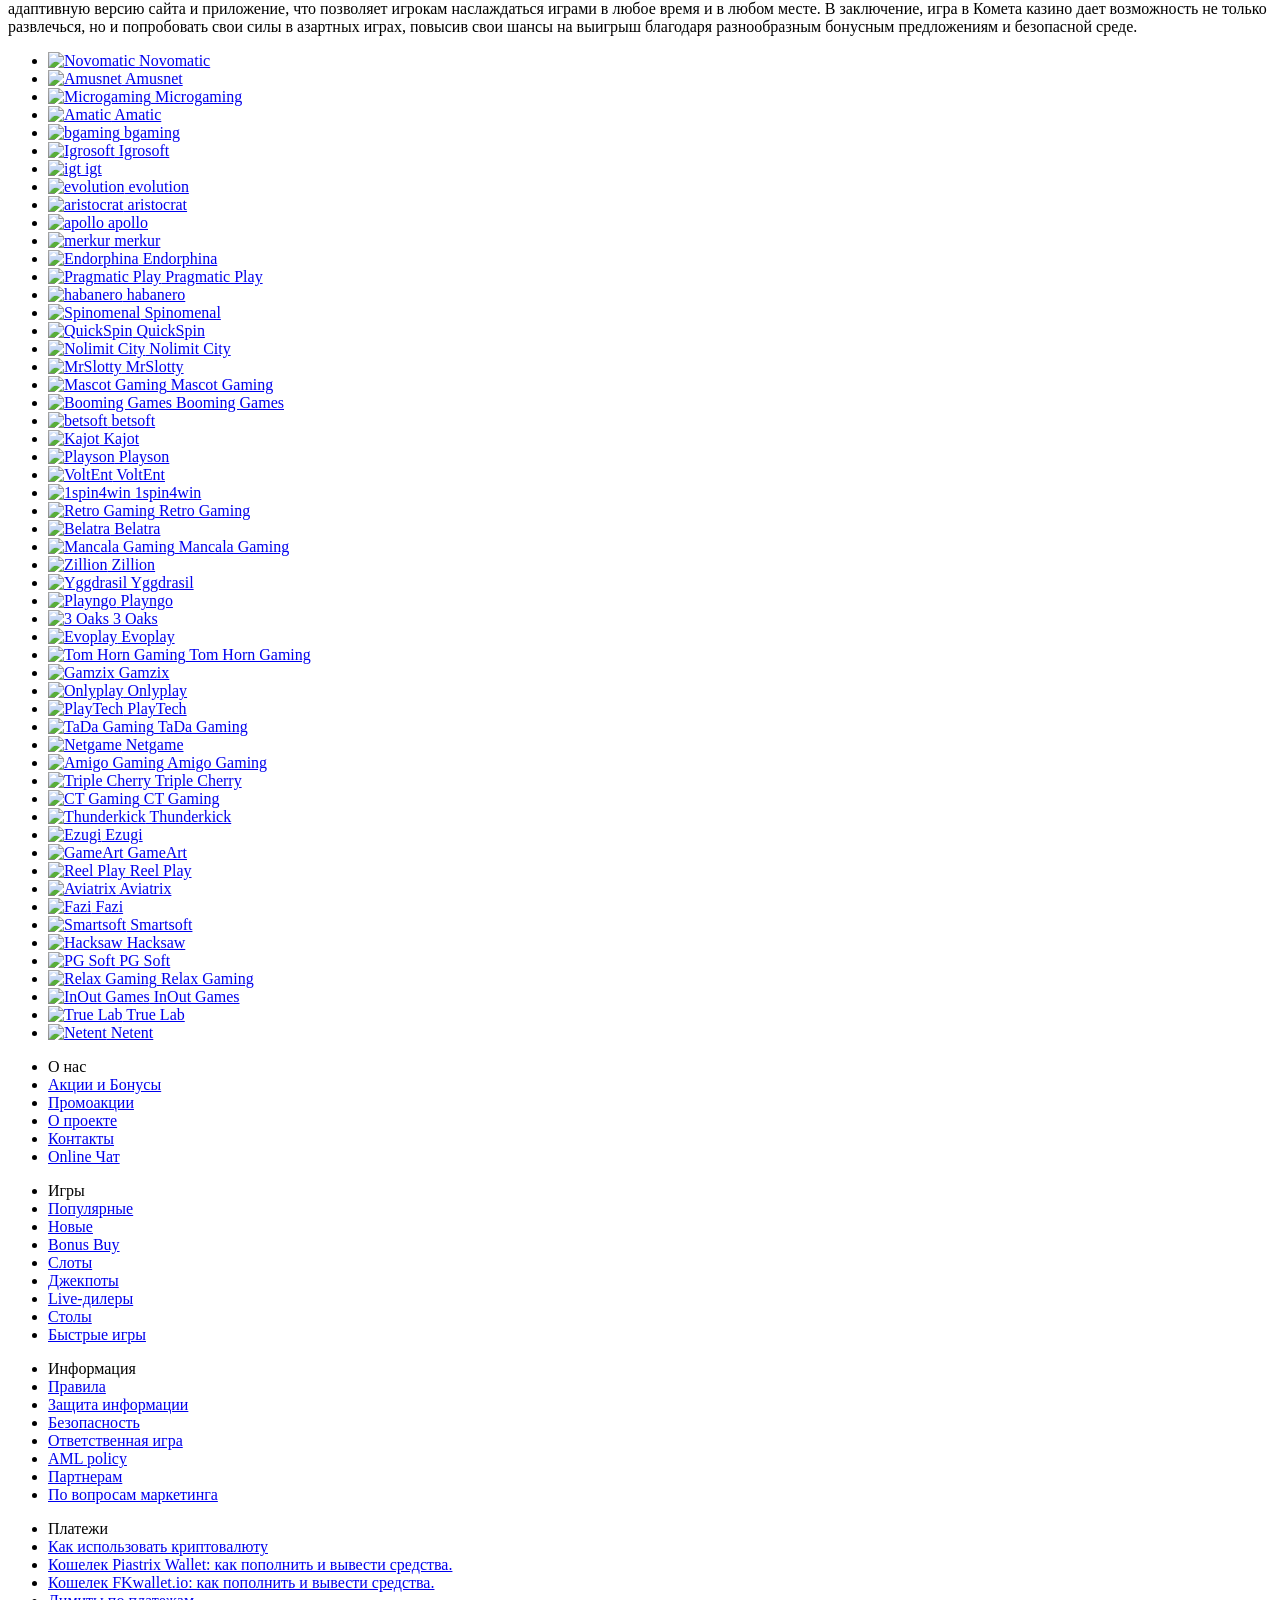
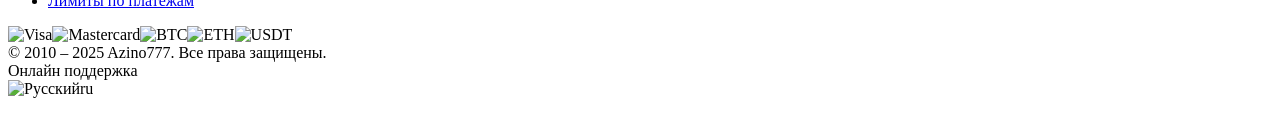
==== commit 780766fd: "Add files via upload" ====
--- a/index.html
+++ b/index.html
@@ -1,1531 +1,711 @@
-<!DOCTYPE html>
+<!DOCTYPE html> 
 <html lang="ru">
-	<head>
-		<meta charset="UTF-8" />
-		<meta name="viewport" content="width=device-width, initial-scale=1.0" />
-		<meta name="robots" content="index, follow, noarchive">
-        <meta name="yandex" content="noarchive">
-		<meta name="description" content="Переходи на азино777 официальный сайт! Быстрый вход на azino777 официальный сайт и бонус за регистрацию. Актуальный азино 777 официальный сайт – это честные выплаты. Твой azino777 официальный портал ждет!"/>
-		<meta property="og:site_name" content="Azino777.com" />
-		<meta property="og:type" content="website" />
-		<meta property="og:title" content="Azino777: Официальный Сайт казино Азино777" />
-		<meta property="og:description" content="Лицензированный Игровой клуб Azino777. Только лучшие игры. Современный зал, самые большие выигрыши." />
-		<link rel="apple-touch-icon" sizes="57x57" href="assets/apple-touch-icon-57x57.png?v10007" />
-		<title>Азино777 официальный сайт: Вход на Azino777 официальный сайт казино</title>
-		<link rel="apple-touch-icon" sizes="57x57" href="assets/apple-touch-icon-57x57.png?v10007" />
-		<link rel="apple-touch-icon" sizes="114x114" href="assets/apple-touch-icon-114x114.png?v10007" />
-		<link rel="apple-touch-icon" sizes="72x72" href="assets/apple-touch-icon-72x72.png?v10007" />
-		<link rel="apple-touch-icon" sizes="144x144" href="assets/apple-touch-icon-144x144.png?v10007" />
-		<link rel="apple-touch-icon" sizes="60x60" href="assets/apple-touch-icon-60x60.png?v10007" />
-		<link rel="apple-touch-icon" sizes="120x120" href="assets/apple-touch-icon-120x120.png?v10007" />
-		<link rel="apple-touch-icon" sizes="76x76" href="assets/apple-touch-icon-76x76.png?v10007" />
-		<link rel="apple-touch-icon" sizes="152x152" href="assets/apple-touch-icon-152x152.png?v10007" />
-		<link rel="icon" type="image/png" href="assets/favicon-196x196.png?v10007" sizes="196x196" />
-		<link rel="icon" type="image/png" href="assets/favicon-96x96.png?v10007" sizes="96x96" />
-		<link rel="icon" type="image/png" href="assets/favicon-32x32.png?v10007" sizes="32x32" />
-		<link rel="icon" type="image/png" href="assets/favicon-16x16.png?v10007" sizes="16x16" />
-		<link rel="icon" type="image/png" href="assets/favicon-128.png?v10007" sizes="128x128" />
-		<meta name="application-name" content="azino777-official-club.github.io" />
-		<meta property="og:locale" content="ru" />
-		<link rel="stylesheet" href="style.css" />
-		<link rel="canonical" href="https://azino777-official-club.github.io/" />
-	</head>
-<body>
-		<header>
-			<div class="header">
-				<div class="header-content">
-					<a class="logo" href="/"></a>
-				</div>
-				<div class="header-content">
-					<a
-						id="authRegisterLink"
-						class="button button--register popup_btn"
-						href="javascript:void(0);"
-						data-popup="register"
-						data-popup-hash="#authregister"
-					>
-						Регистрация </a
-					><a
-						id="authLoginLink"
-						class="button button--login popup_btn"
-						href="javascript:void(0);"
-						data-popup="login"
-						data-popup-hash="#authlogin"
-					>
-						Войти
-					</a>
-				</div>
-			</div>
-		</header>
-		<main>
-			<div class="slider">
-				<div id="vue-slider-block" data-v-app="">
-					<div class="swiper-container swiper-container-initialized swiper-container-horizontal swiper-container-pointer-events" >
-						<div class="swiper-pagination swiper-pagination-clickable swiper-pagination-bullets" >
-							<span class="swiper-pagination-bullet"></span
-							><span class="swiper-pagination-bullet"></span
-							><span class="swiper-pagination-bullet"></span
-							><span class="swiper-pagination-bullet"></span
-							><span class="swiper-pagination-bullet"></span
-							><span class="swiper-pagination-bullet"></span
-							><span class="swiper-pagination-bullet"></span
-							><span class="swiper-pagination-bullet"></span>
-						</div>
-						<div class="swiper-wrapper">
-							<div
-								class="swiper-slide swiper-slide--cryptopunk-bonus swiper-slide-active swiper-slide swiper-slide--cryptopunk-bonus"
-								data-swiper-slide-index="0"
-								style="width: 980px"
-							>
-								<img
-									src="assets/1633a9a11f440799fe102e76a0e3ba12.jpg"
-									class="swiper-slide__background swiper-lazy swiper-lazy-loaded"
-									alt="Slider background image"
-								/>
-								<div class="slider__text">
-									<p>
-										<span></span
-										><span class="black">
-											<span style="font-size: 50px"
-												>CryptoPunk</span
-											>
-											<span style="font-size: 40px"
-												>+10%</span
-											>
-											<span style="font-size: 25px"
-												>к криптодепозиту</span
-											>
-										</span>
-									</p>
-									<span style="display: none"></span
-									><a href="javascript:void(0);" class="button button--slider"
-										><span class="button__text"
-											>Правила</span
-										><span class="button__arrow"></span
-									></a>
-								</div>
-							</div>
-							<div
-								class="swiper-slide swiper-slide--welcome-bonus-pack swiper-slide-next swiper-slide swiper-slide--welcome-bonus-pack"
-								data-swiper-slide-index="1"
-								style="width: 980px"
-							>
-								<img
-									src="assets/ce4c8d080bc0339117e3134bac132757.jpg"
-									class="swiper-slide__background swiper-lazy swiper-lazy-loaded"
-									alt="Slider background image"
-								/>
-								<div class="slider__text">
-									<p>
-										<span class="black"></span>
-										<span class="black">
-											<span style="font-size: 50px"
-												>Твой старт с удачей!</span
-											>
-											<span style="font-size: 45px"
-												>777% + 777FS</span
-											>
-											<span style="font-size: 25px"
-												>100FS без депозита</span
-											>
-										</span>
-									</p>
-									<span style="display: none"></span
-									><a href="javascript:void(0);" class="button button--slider"
-										><span class="button__text"
-											>Правила</span
-										><span class="button__arrow"></span
-									></a>
-								</div>
-							</div>
-							<div
-								class="swiper-slide swiper-slide--playson-non-stop-drops-december-nonauth"
-								data-swiper-slide-index="2"
-								style="width: 980px"
-							>
-								<img
-									src="assets/b36f7c5778d05bb34f264b7a686276f2.jpg"
-									class="swiper-slide__background swiper-lazy swiper-lazy-loaded"
-									alt="Slider background image"
-								/>
-								<div class="slider__text">
-									<p>
-										<span class="black"></span>
-										<span class="black">
-											<span style="font-size: 20px"
-												>Турнир</span
-											>
-											<span style="font-size: 30px"
-												>NON-STOP</span
-											>
-											<span style="font-size: 30px"
-												>DROPS</span
-											>
-											<span style="font-size: 20px">
-												&nbsp;</span
-											>
-											<span style="font-size: 20px"
-												>Призовой фонд</span
-											>
-											<span style="font-size: 40px"
-												>500 000 EUR</span
-											>
-										</span>
-									</p>
-									<span style="display: none"></span
-									><a href="javascript:void(0);" class="button button--slider"
-										><span class="button__text"
-											>Участвовать</span
-										><span class="button__arrow"></span
-									></a>
-								</div>
-							</div>
-							<div
-								class="swiper-slide swiper-slide--egt-jackpot-cards-noauth"
-								data-swiper-slide-index="3"
-								style="width: 980px"
-							>
-								<img
-									src="assets/c371be55f578fc3ce4c4d57f6d77e2e1.jpg"
-									class="swiper-slide__background swiper-lazy swiper-lazy-loaded"
-									alt="Slider background image"
-								/>
-								<div class="slider__text">
-									<p>
-										<span class="black">
-											<span style="font-size: 40px"
-												>Почувствуй
-											</span>
-											<span style="font-size: 40px"
-												>азарт</span
-											>
-											<span style="font-size: 40px"
-												>Jackpot Cards</span
-											>
-										</span>
-										<span class="black">
-											<span style="font-size: 40px"
-												>играй</span
-											>
-											<span style="font-size: 40px">
-											</span>
-											<span style="font-size: 40px"
-												>с</span
-											>
-											<span style="font-size: 40px"
-												>Amusnet!</span
-											>
-										</span>
-									</p>
-									<span style="display: none"></span
-									><a href="javascript:void(0);" class="button button--slider"
-										><span class="button__text">Играть</span
-										><span class="button__arrow"></span
-									></a>
-								</div>
-							</div>
-							<div
-								class="swiper-slide swiper-slide--tada-feast-of-spins-nonauth"
-								data-swiper-slide-index="4"
-								style="width: 980px"
-							>
-								<img
-									src="assets/5e8f0e2c69ed8a5fb864d4a04e56f2bf.jpg"
-									class="swiper-slide__background swiper-lazy swiper-lazy-loaded"
-									alt="Slider background image"
-								/>
-								<div class="slider__text">
-									<p>
-										<span class="black"></span>
-										<span class="black">
-											<span style="font-size: 20px"
-												>Турнир</span
-											>
-											<span
-												style="font-size: 30px"
-											></span>
-											<span style="font-size: 30px"
-												>ПИР ВРАЩЕНИЙ</span
-											>
-											<span style="font-size: 20px">
-												&nbsp;</span
-											>
-											<span style="font-size: 20px"
-												>Призовой фонд</span
-											>
-											<span style="font-size: 40px"
-												>180 000 EUR</span
-											>
-										</span>
-									</p>
-									<span style="display: none"></span
-									><a href="javascript:void(0);" class="button button--slider"
-										><span class="button__text"
-											>Участвовать</span
-										><span class="button__arrow"></span
-									></a>
-								</div>
-							</div>
-							<div
-								class="swiper-slide swiper-slide--pr-sweet-holiday-chase-nonauth"
-								data-swiper-slide-index="5"
-								style="width: 980px"
-							>
-								<img
-									src="assets/fa62323335e928e8c73576ad0b3cc78f.jpg"
-									class="swiper-slide__background swiper-lazy swiper-lazy-loaded"
-									alt="Slider background image"
-								/>
-								<div class="slider__text">
-									<p>
-										<span class="black"></span>
-										<span class="black">
-											<span style="font-size: 20px"
-												>Турнир</span
-											>
-											<span
-												style="font-size: 30px"
-											></span>
-											<span style="font-size: 30px"
-												>SWEET HOLIDAY CHASE</span
-											>
-											<span style="font-size: 20px">
-												&nbsp;</span
-											>
-											<span style="font-size: 20px"
-												>Призовой фонд</span
-											>
-											<span style="font-size: 40px"
-												>5 259 600 EUR</span
-											>
-										</span>
-									</p>
-									<span style="display: none"></span
-									><a href="javascript:void(0);" class="button button--slider"
-										><span class="button__text"
-											>Участвовать</span
-										><span class="button__arrow"></span
-									></a>
-								</div>
-							</div>
-							<div
-								class="swiper-slide swiper-slide--win-booster-nonauth"
-								data-swiper-slide-index="6"
-								style="width: 980px"
-							>
-								<img
-									src="assets/e0061a7cfdb5a0de191cabaa2d4b3ade.jpg"
-									class="swiper-slide__background swiper-lazy swiper-lazy-loaded"
-									alt="Slider background image"
-								/>
-								<div class="slider__text">
-									<p>
-										<span class="black"></span>
-										<span class="black">
-											<span style="font-size: 20px"
-												>Турнир</span
-											>
-											<span
-												style="font-size: 30px"
-											></span>
-											<span style="font-size: 30px"
-												>WIN BOOSTER</span
-											>
-											<span style="font-size: 20px">
-												&nbsp;</span
-											>
-											<span style="font-size: 20px"
-												>Призовой фонд</span
-											>
-											<span style="font-size: 40px"
-												>3 000 000 EUR</span
-											>
-										</span>
-									</p>
-									<span style="display: none"></span
-									><a href="javascript:void(0);" class="button button--slider"
-										><span class="button__text"
-											>Участвовать</span
-										><span class="button__arrow"></span
-									></a>
-								</div>
-							</div>
-							<div
-								class="swiper-slide swiper-slide--pr-drops-wins-stage23-nonauth swiper-slide-duplicate-prev swiper-slide swiper-slide--pr-drops-wins-stage23-nonauth"
-								data-swiper-slide-index="7"
-								style="width: 980px"
-							>
-								<img
-									src="assets/1264b42704a088c306056c28216390d7.jpg"
-									class="swiper-slide__background swiper-lazy swiper-lazy-loaded"
-									alt="Slider background image"
-								/>
-								<div class="slider__text">
-									<p>
-										<span class="black"></span>
-										<span class="black">
-											<span style="font-size: 20px"
-												>Турнир</span
-											>
-											<span style="font-size: 30px"
-												>DROPS</span
-											>
-											<span style="font-size: 30px"
-												>AND WINS</span
-											>
-											<span style="font-size: 20px">
-												&nbsp;</span
-											>
-											<span style="font-size: 20px"
-												>Призовой фонд</span
-											>
-											<span style="font-size: 40px"
-												>2 000 000 EUR</span
-											>
-										</span>
-									</p>
-									<span style="display: none"></span
-									><a href="javascript:void(0);" class="button button--slider"
-										><span class="button__text"
-											>Участвовать</span
-										><span class="button__arrow"></span
-									></a>
-								</div>
-							</div>
-						</div>
-						<div class="swiper-navigation">
-							<div class="swiper-button-prev"></div>
-							<div class="swiper-button-next"></div>
-						</div>
-					</div>
-				</div>
-			</div>
-			<div class="info-block">
-				<div class="payout">
-					<div class="payout-head payout-head--ru"><span></span></div>
-					<link
-						rel="stylesheet"
-						href="https://r.asqcdex.com/build/vueWithdrawalsInLastNDays.8017d417.css?v10007"
-					/>
-					<script
-						src="https://r.asqcdex.com/build/2653.15eb1754.js?v10007"
-						defer=""
-					></script>
-					<script
-						src="https://r.asqcdex.com/build/vueWithdrawalsInLastNDays.7f42161d.js?v10007"
-						defer=""
-					></script>
-					<div id="vue-withdrawals-in-last-n-days-block">
-						<div class="payout-block" id="payout-block">
-							<span
-								class="payout-currency payout-currency--RUB"
-							></span>
-							<div class="counter" id="payout-counter">
-								<div
-									class="number-image"
-									style="background-position-y: -120px"
-								></div>
-								<div
-									class="number-image"
-									style="background-position-y: -120px"
-								></div>
-								<span>,</span>
-								<div
-									class="number-image"
-									style="background-position-y: -120px"
-								></div>
-								<div
-									class="number-image"
-									style="background-position-y: -40px"
-								></div>
-								<div
-									class="number-image"
-									style="background-position-y: -80px"
-								></div>
-								<span>,</span>
-								<div
-									class="number-image"
-									style="background-position-y: -280px"
-								></div>
-								<div
-									class="number-image"
-									style="background-position-y: -200px"
-								></div>
-								<div
-									class="number-image"
-									style="background-position-y: -80px"
-								></div>
-								<span>.</span>
-								<div
-									class="number-image"
-									style="background-position-y: 0px"
-								></div>
-								<div
-									class="number-image"
-									style="background-position-y: 0px"
-								></div>
-							</div>
-						</div>
-					</div>
-				</div>
-				<div class="jackpot">
-					<div class="jackpot-head">
-						<a href="javascript:void(0);"><span>i</span></a>
-					</div>
-					<link
-						rel="stylesheet"
-						href="https://r.asqcdex.com/build/vueJackpotBlock.2c3c1562.css?v10007"
-					/>
-					<script
-						src="https://r.asqcdex.com/build/vueJackpotBlock.6c25d877.js?v10007"
-						defer=""
-					></script>
-					<div
-						id="vue-jackpot-block"
-						data-v-app=""
-						data-web-socket-action="CJM"
-					>
-						<div class="jackpot-block">
-							<span class="jackpot-currency"></span>
-							<div class="counter counter--max">
-								<div
-									class="number-image"
-									style="width: 24px; height: 40px"
-								></div>
-							</div>
-						</div>
-					</div>
-				</div>
-			</div>
-			<div class="menu">
-				<a href="javascript:void(0);" class="menu-item menu-item-home selected"
-					><span>главная</span></a
-				><a href="javascript:void(0);" class="menu-item menu-item-slots"
-					><span>игровой зал</span></a
-				><a href="javascript:void(0);" class="menu-item menu-item-bonuses"
-					><span>бонусы</span></a
-				><a href="javascript:void(0);" class="menu-item menu-item-tournaments"
-					><span>промоакции</span></a
-				><a href="javascript:void(0);" class="menu-item menu-item-prime"
-					><span>prime</span>
-					<div class="menu-item-bg"></div>
-					<div class="glowing"></div
-				></a>
-			</div>
-			<div class="games_index_page games">
-				<div class="games-block">
-					<div class="games-block__game" data-game-id="25931">
-						<a href="javascript:void(0);" data-ajax="false"
-							><picture
-								><source
-									srcset="
-										https://r.asqcdex.com/media/cache/600_400_out_webp/files/games/3x2/58a009ad18e46228614efbaff418c7f1.png?v10007
-									"
-									width="600"
-									height="400"
-									type="image/webp" />
-								<source
-									srcset="
-										https://r.asqcdex.com/media/cache/600_400_out/files/games/3x2/58a009ad18e46228614efbaff418c7f1.png?v10007
-									"
-									width="600"
-									height="400"
-									type="image/png" />
-								<img
-									class="game-image"
-									src="data:,"
-									loading="lazy"
-									alt="Burning Hot" /></picture
-						></a>
-						<div class="game-labels-wrapper"></div>
-						<div class="game-hover">
-							<picture
-								><source
-									srcset="
-										https://r.asqcdex.com/media/cache/600_400_out_webp/files/games/3x2/58a009ad18e46228614efbaff418c7f1.png?v10007
-									"
-									width="600"
-									height="400"
-									type="image/webp" />
-								<source
-									srcset="
-										https://r.asqcdex.com/media/cache/600_400_out/files/games/3x2/58a009ad18e46228614efbaff418c7f1.png?v10007
-									"
-									width="600"
-									height="400"
-									type="image/png" />
-								<img
-									class="game-image"
-									src="data:,"
-									loading="lazy"
-									alt="Burning Hot"
-							/></picture>
-							<p class="game-title">Burning Hot</p>
-							<a
-								href="javascript:void(0);"
-								class="button button--play"
-								data-ajax="false"
-								>ИГРАТЬ</a
-							>
-						</div>
-						<p class="game-title">Burning Hot</p>
-						<p class="game-producer">Amusnet</p>
-					</div>
-					<div class="games-block__game" data-game-id="24940">
-						<a href="javascript:void(0);" data-ajax="false"
-							><picture
-								><source
-									srcset="
-										https://r.asqcdex.com/media/cache/600_400_out_webp/files/games/3x2/bfd72846c44f1af7b8c229a5a3fec6ff.png?v10007
-									"
-									width="600"
-									height="400"
-									type="image/webp" />
-								<source
-									srcset="
-										https://r.asqcdex.com/media/cache/600_400_out/files/games/3x2/bfd72846c44f1af7b8c229a5a3fec6ff.png?v10007
-									"
-									width="600"
-									height="400"
-									type="image/png" />
-								<img
-									class="game-image"
-									src="data:,"
-									loading="lazy"
-									alt="Gates of Olympus Super Scatter" /></picture
-						></a>
-						<div class="game-labels-wrapper"></div>
-						<div class="game-hover">
-							<picture
-								><source
-									srcset="
-										https://r.asqcdex.com/media/cache/600_400_out_webp/files/games/3x2/bfd72846c44f1af7b8c229a5a3fec6ff.png?v10007
-									"
-									width="600"
-									height="400"
-									type="image/webp" />
-								<source
-									srcset="
-										https://r.asqcdex.com/media/cache/600_400_out/files/games/3x2/bfd72846c44f1af7b8c229a5a3fec6ff.png?v10007
-									"
-									width="600"
-									height="400"
-									type="image/png" />
-								<img
-									class="game-image"
-									src="data:,"
-									loading="lazy"
-									alt="Gates of Olympus Super Scatter"
-							/></picture>
-							<p class="game-title">
-								Gates of Olympus Super Scatter
-							</p>
-							<a
-								href="javascript:void(0);"
-								class="button button--play"
-								data-ajax="false"
-								>ИГРАТЬ</a
-							>
-						</div>
-						<p class="game-title">Gates of Olympus Super Scatter</p>
-						<p class="game-producer">Pragmatic Play</p>
-					</div>
-					<div class="games-block__game" data-game-id="22792">
-						<a href="javascript:void(0);" data-ajax="false"
-							><picture
-								><source
-									srcset="
-										https://r.asqcdex.com/media/cache/600_400_out_webp/files/games/3x2/931bb982bf8d8f4b6c32b1249b3fa943.png?v10007
-									"
-									width="600"
-									height="400"
-									type="image/webp" />
-								<source
-									srcset="
-										https://r.asqcdex.com/media/cache/600_400_out/files/games/3x2/931bb982bf8d8f4b6c32b1249b3fa943.png?v10007
-									"
-									width="600"
-									height="400"
-									type="image/png" />
-								<img
-									class="game-image"
-									src="data:,"
-									loading="lazy"
-									alt="Devil Fire 2" /></picture
-						></a>
-						<div class="game-labels-wrapper"></div>
-						<div class="game-hover">
-							<picture
-								><source
-									srcset="
-										https://r.asqcdex.com/media/cache/600_400_out_webp/files/games/3x2/931bb982bf8d8f4b6c32b1249b3fa943.png?v10007
-									"
-									width="600"
-									height="400"
-									type="image/webp" />
-								<source
-									srcset="
-										https://r.asqcdex.com/media/cache/600_400_out/files/games/3x2/931bb982bf8d8f4b6c32b1249b3fa943.png?v10007
-									"
-									width="600"
-									height="400"
-									type="image/png" />
-								<img
-									class="game-image"
-									src="data:,"
-									loading="lazy"
-									alt="Devil Fire 2"
-							/></picture>
-							<p class="game-title">Devil Fire 2</p>
-							<a
-								href="javascript:void(0);"
-								class="button button--play"
-								data-ajax="false"
-								>ИГРАТЬ</a
-							>
-						</div>
-						<p class="game-title">Devil Fire 2</p>
-						<p class="game-producer">TaDa Gaming</p>
-					</div>
-					<div class="games-block__game" data-game-id="25856">
-						<a href="javascript:void(0);" data-ajax="false"
-							><picture
-								><source
-									srcset="
-										https://r.asqcdex.com/media/cache/600_400_out_webp/files/games/3x2/2034d8e5fda33b28beaf7cc9d6b2c916.png?v10007
-									"
-									width="600"
-									height="400"
-									type="image/webp" />
-								<source
-									srcset="
-										https://r.asqcdex.com/media/cache/600_400_out/files/games/3x2/2034d8e5fda33b28beaf7cc9d6b2c916.png?v10007
-									"
-									width="600"
-									height="400"
-									type="image/png" />
-								<img
-									class="game-image"
-									src="data:,"
-									loading="lazy"
-									alt="Supreme Hot" /></picture
-						></a>
-						<div class="game-labels-wrapper"></div>
-						<div class="game-hover">
-							<picture
-								><source
-									srcset="
-										https://r.asqcdex.com/media/cache/600_400_out_webp/files/games/3x2/2034d8e5fda33b28beaf7cc9d6b2c916.png?v10007
-									"
-									width="600"
-									height="400"
-									type="image/webp" />
-								<source
-									srcset="
-										https://r.asqcdex.com/media/cache/600_400_out/files/games/3x2/2034d8e5fda33b28beaf7cc9d6b2c916.png?v10007
-									"
-									width="600"
-									height="400"
-									type="image/png" />
-								<img
-									class="game-image"
-									src="data:,"
-									loading="lazy"
-									alt="Supreme Hot"
-							/></picture>
-							<p class="game-title">Supreme Hot</p>
-							<a
-								href="javascript:void(0);"
-								class="button button--play"
-								data-ajax="false"
-								>ИГРАТЬ</a
-							>
-						</div>
-						<p class="game-title">Supreme Hot</p>
-						<p class="game-producer">Amusnet</p>
-					</div>
-					<div class="games-block__game" data-game-id="17126">
-						<a href="javascript:void(0);" data-ajax="false"
-							><picture
-								><source
-									srcset="
-										https://r.asqcdex.com/media/cache/600_400_out_webp/files/games/3x2/afaf009cfe87f2f7a3de08fdea5d05db.png?v10007
-									"
-									width="600"
-									height="400"
-									type="image/webp" />
-								<source
-									srcset="
-										https://r.asqcdex.com/media/cache/600_400_out/files/games/3x2/afaf009cfe87f2f7a3de08fdea5d05db.png?v10007
-									"
-									width="600"
-									height="400"
-									type="image/png" />
-								<img
-									class="game-image"
-									src="data:,"
-									loading="lazy"
-									alt="#buyBonus of Maya" /></picture
-						></a>
-						<div class="game-labels-wrapper"></div>
-						<div class="game-hover">
-							<picture
-								><source
-									srcset="
-										https://r.asqcdex.com/media/cache/600_400_out_webp/files/games/3x2/afaf009cfe87f2f7a3de08fdea5d05db.png?v10007
-									"
-									width="600"
-									height="400"
-									type="image/webp" />
-								<source
-									srcset="
-										https://r.asqcdex.com/media/cache/600_400_out/files/games/3x2/afaf009cfe87f2f7a3de08fdea5d05db.png?v10007
-									"
-									width="600"
-									height="400"
-									type="image/png" />
-								<img
-									class="game-image"
-									src="data:,"
-									loading="lazy"
-									alt="#buyBonus of Maya"
-							/></picture>
-							<p class="game-title">#buyBonus of Maya</p>
-							<a
-								href="javascript:void(0);"
-								class="button button--play"
-								data-ajax="false"
-								>ИГРАТЬ</a
-							>
-						</div>
-						<p class="game-title">#buyBonus of Maya</p>
-						<p class="game-producer">Belatra</p>
-					</div>
-					<div class="games-block__game" data-game-id="13733">
-						<a href="javascript:void(0);" data-ajax="false"
-							><picture
-								><source
-									srcset="
-										https://r.asqcdex.com/media/cache/600_400_out_webp/files/games/3x2/010d6409210740aa3f2748721d44408b.png?v10007
-									"
-									width="600"
-									height="400"
-									type="image/webp" />
-								<source
-									srcset="
-										https://r.asqcdex.com/media/cache/600_400_out/files/games/3x2/010d6409210740aa3f2748721d44408b.png?v10007
-									"
-									width="600"
-									height="400"
-									type="image/png" />
-								<img
-									class="game-image"
-									src="data:,"
-									loading="lazy"
-									alt="Joker Stoker" /></picture
-						></a>
-						<div class="game-labels-wrapper"></div>
-						<div class="game-hover">
-							<picture
-								><source
-									srcset="
-										https://r.asqcdex.com/media/cache/600_400_out_webp/files/games/3x2/010d6409210740aa3f2748721d44408b.png?v10007
-									"
-									width="600"
-									height="400"
-									type="image/webp" />
-								<source
-									srcset="
-										https://r.asqcdex.com/media/cache/600_400_out/files/games/3x2/010d6409210740aa3f2748721d44408b.png?v10007
-									"
-									width="600"
-									height="400"
-									type="image/png" />
-								<img
-									class="game-image"
-									src="data:,"
-									loading="lazy"
-									alt="Joker Stoker"
-							/></picture>
-							<p class="game-title">Joker Stoker</p>
-							<a
-								href="javascript:void(0);"
-								class="button button--play"
-								data-ajax="false"
-								>ИГРАТЬ</a
-							>
-						</div>
-						<p class="game-title">Joker Stoker</p>
-						<p class="game-producer">Endorphina</p>
-					</div>
-					<div class="games-block__game" data-game-id="19913">
-						<a href="javascript:void(0);" data-ajax="false"
-							><picture
-								><source
-									srcset="
-										https://r.asqcdex.com/media/cache/600_400_out_webp/files/games/3x2/101d530d70663e7c50556eceb487776a.png?v10007
-									"
-									width="600"
-									height="400"
-									type="image/webp" />
-								<source
-									srcset="
-										https://r.asqcdex.com/media/cache/600_400_out/files/games/3x2/101d530d70663e7c50556eceb487776a.png?v10007
-									"
-									width="600"
-									height="400"
-									type="image/png" />
-								<img
-									class="game-image"
-									src="data:,"
-									loading="lazy"
-									alt="Coin Volcano" /></picture
-						></a>
-						<div class="game-labels-wrapper"></div>
-						<div class="game-hover">
-							<picture
-								><source
-									srcset="
-										https://r.asqcdex.com/media/cache/600_400_out_webp/files/games/3x2/101d530d70663e7c50556eceb487776a.png?v10007
-									"
-									width="600"
-									height="400"
-									type="image/webp" />
-								<source
-									srcset="
-										https://r.asqcdex.com/media/cache/600_400_out/files/games/3x2/101d530d70663e7c50556eceb487776a.png?v10007
-									"
-									width="600"
-									height="400"
-									type="image/png" />
-								<img
-									class="game-image"
-									src="data:,"
-									loading="lazy"
-									alt="Coin Volcano"
-							/></picture>
-							<p class="game-title">Coin Volcano</p>
-							<a
-								href="javascript:void(0);"
-								class="button button--play"
-								data-ajax="false"
-								>ИГРАТЬ</a
-							>
-						</div>
-						<p class="game-title">Coin Volcano</p>
-						<p class="game-producer">3 Oaks</p>
-					</div>
-					<div class="games-block__game" data-game-id="16506">
-						<a href="javascript:void(0);" data-ajax="false"
-							><picture
-								><source
-									srcset="
-										https://r.asqcdex.com/media/cache/600_400_out_webp/files/games/3x2/73feb3f7ef5741eb48143fb2195926ba.png?v10007
-									"
-									width="600"
-									height="400"
-									type="image/webp" />
-								<source
-									srcset="
-										https://r.asqcdex.com/media/cache/600_400_out/files/games/3x2/73feb3f7ef5741eb48143fb2195926ba.png?v10007
-									"
-									width="600"
-									height="400"
-									type="image/png" />
-								<img
-									class="game-image"
-									src="data:,"
-									loading="lazy"
-									alt="Penalty Shoot Out" /></picture
-						></a>
-						<div class="game-labels-wrapper"></div>
-						<div class="game-hover">
-							<picture
-								><source
-									srcset="
-										https://r.asqcdex.com/media/cache/600_400_out_webp/files/games/3x2/73feb3f7ef5741eb48143fb2195926ba.png?v10007
-									"
-									width="600"
-									height="400"
-									type="image/webp" />
-								<source
-									srcset="
-										https://r.asqcdex.com/media/cache/600_400_out/files/games/3x2/73feb3f7ef5741eb48143fb2195926ba.png?v10007
-									"
-									width="600"
-									height="400"
-									type="image/png" />
-								<img
-									class="game-image"
-									src="data:,"
-									loading="lazy"
-									alt="Penalty Shoot Out"
-							/></picture>
-							<p class="game-title">Penalty Shoot Out</p>
-							<a
-								href="javascript:void(0);"
-								class="button button--play"
-								data-ajax="false"
-								>ИГРАТЬ</a
-							>
-						</div>
-						<p class="game-title">Penalty Shoot Out</p>
-						<p class="game-producer">Evoplay</p>
-					</div>
-					<div class="games-block__game" data-game-id="23383">
-						<a href="javascript:void(0);" data-ajax="false"
-							><picture
-								><source
-									srcset="
-										https://r.asqcdex.com/media/cache/600_400_out_webp/files/games/3x2/1aacfea064ab96655570ace48a52c850.png?v10007
-									"
-									width="600"
-									height="400"
-									type="image/webp" />
-								<source
-									srcset="
-										https://r.asqcdex.com/media/cache/600_400_out/files/games/3x2/1aacfea064ab96655570ace48a52c850.png?v10007
-									"
-									width="600"
-									height="400"
-									type="image/png" />
-								<img
-									class="game-image"
-									src="data:,"
-									loading="lazy"
-									alt="Fruit Invaders" /></picture
-						></a>
-						<div class="game-labels-wrapper"></div>
-						<div class="game-hover">
-							<picture
-								><source
-									srcset="
-										https://r.asqcdex.com/media/cache/600_400_out_webp/files/games/3x2/1aacfea064ab96655570ace48a52c850.png?v10007
-									"
-									width="600"
-									height="400"
-									type="image/webp" />
-								<source
-									srcset="
-										https://r.asqcdex.com/media/cache/600_400_out/files/games/3x2/1aacfea064ab96655570ace48a52c850.png?v10007
-									"
-									width="600"
-									height="400"
-									type="image/png" />
-								<img
-									class="game-image"
-									src="data:,"
-									loading="lazy"
-									alt="Fruit Invaders"
-							/></picture>
-							<p class="game-title">Fruit Invaders</p>
-							<a
-								href="javascript:void(0);"
-								class="button button--play"
-								data-ajax="false"
-								>ИГРАТЬ</a
-							>
-						</div>
-						<p class="game-title">Fruit Invaders</p>
-						<p class="game-producer">Amigo Gaming</p>
-					</div>
-					<div class="games-block__game" data-game-id="21413">
-						<a href="javascript:void(0);" data-ajax="false"
-							><picture
-								><source
-									srcset="
-										https://r.asqcdex.com/media/cache/600_400_out_webp/files/games/3x2/edfab4ba887c1a15d284affb625a013b.png?v10007
-									"
-									width="600"
-									height="400"
-									type="image/webp" />
-								<source
-									srcset="
-										https://r.asqcdex.com/media/cache/600_400_out/files/games/3x2/edfab4ba887c1a15d284affb625a013b.png?v10007
-									"
-									width="600"
-									height="400"
-									type="image/png" />
-								<img
-									class="game-image"
-									src="data:,"
-									loading="lazy"
-									alt="1 Reel Halloween" /></picture
-						></a>
-						<div class="game-labels-wrapper"></div>
-						<div class="game-hover">
-							<picture
-								><source
-									srcset="
-										https://r.asqcdex.com/media/cache/600_400_out_webp/files/games/3x2/edfab4ba887c1a15d284affb625a013b.png?v10007
-									"
-									width="600"
-									height="400"
-									type="image/webp" />
-								<source
-									srcset="
-										https://r.asqcdex.com/media/cache/600_400_out/files/games/3x2/edfab4ba887c1a15d284affb625a013b.png?v10007
-									"
-									width="600"
-									height="400"
-									type="image/png" />
-								<img
-									class="game-image"
-									src="data:,"
-									loading="lazy"
-									alt="1 Reel Halloween"
-							/></picture>
-							<p class="game-title">1 Reel Halloween</p>
-							<a
-								href="javascript:void(0);"
-								class="button button--play"
-								data-ajax="false"
-								>ИГРАТЬ</a
-							>
-						</div>
-						<p class="game-title">1 Reel Halloween</p>
-						<p class="game-producer">Spinomenal</p>
-					</div>
-					<div class="games-block__game" data-game-id="25340">
-						<a href="javascript:void(0);" data-ajax="false"
-							><picture
-								><source
-									srcset="
-										https://r.asqcdex.com/media/cache/600_400_out_webp/files/games/3x2/2838857e4454438a132556b5fbdca4cf.png?v10007
-									"
-									width="600"
-									height="400"
-									type="image/webp" />
-								<source
-									srcset="
-										https://r.asqcdex.com/media/cache/600_400_out/files/games/3x2/2838857e4454438a132556b5fbdca4cf.png?v10007
-									"
-									width="600"
-									height="400"
-									type="image/png" />
-								<img
-									class="game-image"
-									src="data:,"
-									loading="lazy"
-									alt="#Alice And The Mad Respin Party" /></picture
-						></a>
-						<div class="game-labels-wrapper"></div>
-						<div class="game-hover">
-							<picture
-								><source
-									srcset="
-										https://r.asqcdex.com/media/cache/600_400_out_webp/files/games/3x2/2838857e4454438a132556b5fbdca4cf.png?v10007
-									"
-									width="600"
-									height="400"
-									type="image/webp" />
-								<source
-									srcset="
-										https://r.asqcdex.com/media/cache/600_400_out/files/games/3x2/2838857e4454438a132556b5fbdca4cf.png?v10007
-									"
-									width="600"
-									height="400"
-									type="image/png" />
-								<img
-									class="game-image"
-									src="data:,"
-									loading="lazy"
-									alt="#Alice And The Mad Respin Party"
-							/></picture>
-							<p class="game-title">
-								#Alice And The Mad Respin Party
-							</p>
-							<a
-								href="javascript:void(0);"
-								class="button button--play"
-								data-ajax="false"
-								>ИГРАТЬ</a
-							>
-						</div>
-						<p class="game-title">
-							#Alice And The Mad Respin Party
-						</p>
-						<p class="game-producer">RubyPlay</p>
-					</div>
-					<div class="games-block__game" data-game-id="25418">
-						<a href="javascript:void(0);" data-ajax="false"
-							><picture
-								><source
-									srcset="
-										https://r.asqcdex.com/media/cache/600_400_out_webp/files/games/3x2/b1cec82291515130b81d6c627d12e22d.png?v10007
-									"
-									width="600"
-									height="400"
-									type="image/webp" />
-								<source
-									srcset="
-										https://r.asqcdex.com/media/cache/600_400_out/files/games/3x2/b1cec82291515130b81d6c627d12e22d.png?v10007
-									"
-									width="600"
-									height="400"
-									type="image/png" />
-								<img
-									class="game-image"
-									src="data:,"
-									loading="lazy"
-									alt="#Alice In The Wild" /></picture
-						></a>
-						<div class="game-labels-wrapper"></div>
-						<div class="game-hover">
-							<picture
-								><source
-									srcset="
-										https://r.asqcdex.com/media/cache/600_400_out_webp/files/games/3x2/b1cec82291515130b81d6c627d12e22d.png?v10007
-									"
-									width="600"
-									height="400"
-									type="image/webp" />
-								<source
-									srcset="
-										https://r.asqcdex.com/media/cache/600_400_out/files/games/3x2/b1cec82291515130b81d6c627d12e22d.png?v10007
-									"
-									width="600"
-									height="400"
-									type="image/png" />
-								<img
-									class="game-image"
-									src="data:,"
-									loading="lazy"
-									alt="#Alice In The Wild"
-							/></picture>
-							<p class="game-title">#Alice In The Wild</p>
-							<a
-								href="javascript:void(0);"
-								class="button button--play"
-								data-ajax="false"
-								>ИГРАТЬ</a
-							>
-						</div>
-						<p class="game-title">#Alice In The Wild</p>
-						<p class="game-producer">RubyPlay</p>
-					</div>
-				</div>
-				<a href="javascript:void(0);" type="button" class="button button--see-all">
-					<span class="button--load-games__text"> Показать все </span>
-				</a>
-			</div>
-			<div class="rules hovered-element" style="font-size: 15px !important">
-<h1>Полный гид по миру азарта: Регистрация, рабочие зеркала и секреты легендарного клуба Азино777</h1>
+    <head>
+        <meta charset="utf-8">
+        <meta name="viewport" content="width=device-width, initial-scale=0">
+        <title>Azino777: Официальный Сайт казино Азино777</title>
+        <meta name="description" content="Лицензированный Игровой клуб Azino777. Только лучшие игры. Современный зал, самые большие выигрыши.">
+        <meta name="twitter:site" content="@Azino777com">
+        <meta name="twitter:title" content="Azino777: Официальный Сайт казино Азино777">
+        <meta name="twitter:description" content="Лицензированный Игровой клуб Azino777. Только лучшие игры. Современный зал, самые большие выигрыши.">
+        <meta name="apple-mobile-web-app-capable" content="yes">
+        <meta name="mobile-web-app-capable" content="yes">
+        <meta name="application-name" content="Azino777.com">
+        <link rel="stylesheet" href="css/stylesheet_14.css">
+        <link rel="stylesheet" href="css/stylesheet_13.css">
+        <link rel="stylesheet" href="css/app.css">
+        <link rel="icon" type="image/png" href="images/58.png" sizes="196x196">
+    </head>
+    <body class="avif">
+        <header>
+            <div class="header">
+                <div class="header-content"><a class="logo" href="ru/"></a></div>
+                <div class="header-content"><a id="authRegisterLink" class="button button--register popup_btn" href="javascript:void(0)" data-popup="register" data-popup-hash="#authregister">
+                    Регистрация
+                    </a><a id="authLoginLink" class="button button--login popup_btn" href="javascript:void(0)" data-popup="login" data-popup-hash="#authlogin">
+                    Войти
+                    </a>
+                </div>
+            </div>
+        </header>
+        <main>
+            <div class="slider">
+                <link rel="stylesheet" href="css/stylesheet_12.css">
+                <div id="vue-slider-block" data-v-app>
+                    <div class="swiper-container swiper-container-initialized swiper-container-horizontal swiper-container-pointer-events">
+                        <div class="swiper-pagination swiper-pagination-clickable swiper-pagination-bullets"><span class="swiper-pagination-bullet swiper-pagination-bullet-active"></span><span class="swiper-pagination-bullet"></span><span class="swiper-pagination-bullet"></span><span class="swiper-pagination-bullet"></span><span class="swiper-pagination-bullet"></span></div>
+                        <div class="swiper-wrapper" style="transition-duration:0ms;transform:translate3d(-5880px,0px,0px)">
+                            <div class="swiper-slide swiper-slide-duplicate swiper-slide--instantpayouts-nonauth swiper-slide-next swiper-slide-duplicate-prev" data-swiper-slide-index="4" style="width:980px">
+                                <img src="images/59.jpg" class="swiper-slide__background swiper-lazy swiper-lazy-loaded" alt="Slider background image">
+                                <div class="slider__text">
+                                    <p><span class="black">
+                                        <span style="font-size:35px">ПЕРВОЕ</span>
+                                        <span style="font-size:50px">ЧЕСТНОЕ</span>
+                                        </span>
+                                        <span class="black">
+                                        <span style="font-size:35px">МГНОВЕННЫЕ</span>
+                                        <span style="font-size:50px">ВЫПЛАТЫ</span>
+                                        </span>
+                                    </p>
+                                    <span style="display:none"></span><a href="#authregister" class="button button--slider"><span class="button__text">Регистрация</span><span class="button__arrow"></span></a>
+                                </div>
+                            </div>
+                            <div class="swiper-slide swiper-slide--signup swiper-slide-duplicate-active" data-swiper-slide-index="0" style="width:980px">
+                                <img src="images/60.png" class="swiper-slide__background swiper-lazy swiper-lazy-loaded" alt="Slider background image">
+                                <div class="slider__text">
+                                    <p><span class="black">
+                                        <span style="font-size:60px">УДАЧА</span>
+                                        <span style="font-size:37px">улыбнётся</span>
+                                        <span style="font-size:37px">именно тебе</span>
+                                        </span>
+                                        <span class="black">
+                                        <span style="font-size:84px">БОНУС</span>
+                                        <span style="font-size:32px">ЗА РЕГИСТРАЦИЮ</span>
+                                        <span style="font-size:39px"><b style="font-size:58px">777</b> RUB</span>
+                                        </span>
+                                    </p>
+                                    <span style="display:none"></span><a href="#authregister" class="button button--slider"><span class="button__text">Регистрация</span><span class="button__arrow"></span></a>
+                                </div>
+                            </div>
+                            <div class="swiper-slide swiper-slide--devil-fire-2-exclusive-nonauth" data-swiper-slide-index="1" style="width:980px">
+                                <img src="images/61.jpg" class="swiper-slide__background swiper-lazy swiper-lazy-loaded" alt="Slider background image">
+                                <div class="slider__text">
+                                    <p></p>
+                                    <span style="display:none"></span><a href="#authregister" class="button button--slider"><span class="button__text">Играть</span><span class="button__arrow"></span></a>
+                                </div>
+                            </div>
+                            <div class="swiper-slide swiper-slide--tada-july-nonauth" data-swiper-slide-index="2" style="width:980px">
+                                <img src="images/62.jpg" class="swiper-slide__background swiper-lazy swiper-lazy-loaded" alt="Slider background image">
+                                <div class="slider__text">
+                                    <p><span class="black sf-hidden"></span> <span class="black"> <span style="font-size:20px">Турнир</span> <span style="font-size:30px"></span> <span style="font-size:30px">FEEL THE TRICK, CATCH THE TREAT</span> <span style="font-size:20px"> &nbsp;</span> <span style="font-size:20px">Призовой фонд</span> <span style="font-size:40px">245 000 EUR</span> </span></p>
+                                    <span style="display:none"></span><a href="#authregister" class="button button--slider"><span class="button__text">Участвовать</span><span class="button__arrow"></span></a>
+                                </div>
+                            </div>
+                            <div class="swiper-slide swiper-slide--azino-nonauth" data-swiper-slide-index="3" style="width:980px">
+                                <img src="images/63.jpg" class="swiper-slide__background swiper-lazy swiper-lazy-loaded" alt="Slider background image">
+                                <div class="slider__text">
+                                    <p><span class="black">
+                                        <span style="font-size:32px">Только у нас!</span>
+                                        <span style="font-size:40px">100%</span>
+                                        <span style="font-size:32px">эксклюзив!</span>
+                                        </span>
+                                        <span class="black">
+                                        <span style="font-size:32px">Игра от</span>
+                                        <span style="font-size:32px">АЗИНО 777</span>
+                                        </span>
+                                    </p>
+                                    <span style="display:none"></span><a href="#authregister" class="button button--slider"><span class="button__text">Играть</span><span class="button__arrow"></span></a>
+                                </div>
+                            </div>
+                            <div class="swiper-slide swiper-slide--instantpayouts-nonauth swiper-slide-prev swiper-slide-duplicate-next" data-swiper-slide-index="4" style="width:980px">
+                                <img src="images/59.jpg" class="swiper-slide__background swiper-lazy swiper-lazy-loaded" alt="Slider background image">
+                                <div class="slider__text">
+                                    <p><span class="black">
+                                        <span style="font-size:35px">ПЕРВОЕ</span>
+                                        <span style="font-size:50px">ЧЕСТНОЕ</span>
+                                        </span>
+                                        <span class="black">
+                                        <span style="font-size:35px">МГНОВЕННЫЕ</span>
+                                        <span style="font-size:50px">ВЫПЛАТЫ</span>
+                                        </span>
+                                    </p>
+                                    <span style="display:none"></span><a href="#authregister" class="button button--slider"><span class="button__text">Регистрация</span><span class="button__arrow"></span></a>
+                                </div>
+                            </div>
+                            <div class="swiper-slide swiper-slide-duplicate swiper-slide--signup swiper-slide-active" data-swiper-slide-index="0" style="width:980px">
+                                <img src="images/60.png" class="swiper-slide__background swiper-lazy swiper-lazy-loaded" alt="Slider background image">
+                                <div class="slider__text">
+                                    <p><span class="black">
+                                        <span style="font-size:60px">УДАЧА</span>
+                                        <span style="font-size:37px">улыбнётся</span>
+                                        <span style="font-size:37px">именно тебе</span>
+                                        </span>
+                                        <span class="black">
+                                        <span style="font-size:84px">БОНУС</span>
+                                        <span style="font-size:32px">ЗА РЕГИСТРАЦИЮ</span>
+                                        <span style="font-size:39px"><b style="font-size:58px">777</b> RUB</span>
+                                        </span>
+                                    </p>
+                                    <span style="display:none"></span><a href="#authregister" class="button button--slider"><span class="button__text">Регистрация</span><span class="button__arrow"></span></a>
+                                </div>
+                            </div>
+                        </div>
+                        <div class="swiper-navigation">
+                            <div class="swiper-button-prev"></div>
+                            <div class="swiper-button-next"></div>
+                        </div>
+                    </div>
+                </div>
+            </div>
+            <div class="info-block">
+                <div class="payout">
+                    <div class="payout-head payout-head--ru"><span></span></div>
+                    <link rel="stylesheet" href="css/stylesheet_11.css">
+                    <div id="vue-withdrawals-in-last-n-days-block" data-v-app data-web-socket-action="LNDWA">
+                        <div class="payout-block" id="payout-block">
+                            <span class="payout-currency payout-currency--RUB"></span>
+                            <div class="counter" id="payout-counter">
+                                <div class="number-image" style="background-position-y:-120px"></div>
+                                <div class="number-image" style="background-position-y:-200px"></div>
+                                <span>,</span>
+                                <div class="number-image" style="background-position-y:-360px"></div>
+                                <div class="number-image" style="background-position-y:-120px"></div>
+                                <div class="number-image" style="background-position-y:-240px"></div>
+                                <span>,</span>
+                                <div class="number-image" style="background-position-y:-200px"></div>
+                                <div class="number-image" style="background-position-y:-120px"></div>
+                                <div class="number-image" style="background-position-y:-240px"></div>
+                                <span>.</span>
+                                <div class="number-image" style="background-position-y:0px"></div>
+                                <div class="number-image" style="background-position-y:0px"></div>
+                            </div>
+                        </div>
+                    </div>
+                </div>
+                <div class="jackpot">
+                    <div class="jackpot-head"><a href="ru/jackpots"><span>i</span></a></div>
+                    <link rel="stylesheet" href="css/stylesheet_10.css">
+                    <div id="vue-jackpot-block" data-v-app data-web-socket-action="CJM">
+                        <div class="jackpot-block">
+                            <span class="jackpot-currency jackpot-currency--RUB"></span>
+                            <div class="counter counter--max">
+                                <div class="number-image" style="width:24px;height:40px;background-position-y:-160px"></div>
+                                <div class="number-image" style="width:24px;height:40px;background-position-y:-240px"></div>
+                                <div class="number-image" style="width:24px;height:40px;background-position-y:-80px"></div>
+                                <span>,</span>
+                                <div class="number-image" style="width:24px;height:40px;background-position-y:-760px;transition:5s"></div>
+                                <div class="number-image" style="width:24px;height:40px;background-position-y:-520px;transition:5s"></div>
+                                <div class="number-image" style="width:24px;height:40px;background-position-y:-680px;transition:5s"></div>
+                                <span>.</span>
+                                <div class="number-image" style="width:24px;height:40px;background-position-y:-1160px;transition:5s"></div>
+                                <div class="number-image" style="width:24px;height:40px;background-position-y:-1120px;transition:5s"></div>
+                            </div>
+                        </div>
+                    </div>
+                </div>
+            </div>
+            <div class="menu">
+                <a href="ru/" class="menu-item menu-item-home                         selected
+                    "><span>главная</span></a><a href="ru/g7/slots" class="menu-item menu-item-slots                 "><span>игровой зал</span></a><a href="ru/bonuses" class="menu-item menu-item-bonuses                 "><span>бонусы</span></a><a href="ru/promotions" class="menu-item menu-item-tournaments                 "><span>промоакции</span></a>
+                <a href="ru/g7/elit" class="menu-item menu-item-prime">
+                    <span>prime</span>
+                    <div class="menu-item-bg"></div>
+                    <div class="glowing"></div>
+                </a>
+            </div>
+            <div class="games_index_page games">
+                <link rel="stylesheet" href="css/stylesheet_9.css">
+                <div class="games-block">
+                    <div class="games-block__game" data-game-id="17371">
+                        <a href="#authregister" data-ajax="false">
+                            <picture><img class="game-image" src="images/64.png" loading="lazy" alt="Book of Ra Deluxe" srcset sizes></picture>
+                        </a>
+                        <div class="game-labels-wrapper"></div>
+                        <div class="game-hover sf-hidden">
+                            <picture class="sf-hidden">
+                                <source srcset width="600" height="400" type="image/webp">
+                                <source srcset width="600" height="400" type="image/png">
+                            </picture>
+                        </div>
+                        <p class="game-title">Book of Ra Deluxe</p>
+                        <p class="game-producer">Novomatic</p>
+                    </div>
+                    <div class="games-block__game" data-game-id="15395">
+                        <a href="#authregister" data-ajax="false">
+                            <picture><img class="game-image" src="images/65.png" loading="lazy" alt="Xtra Hot" srcset sizes></picture>
+                        </a>
+                        <div class="game-labels-wrapper"></div>
+                        <div class="game-hover sf-hidden">
+                            <picture class="sf-hidden">
+                                <source srcset width="600" height="400" type="image/webp">
+                                <source srcset width="600" height="400" type="image/png">
+                            </picture>
+                        </div>
+                        <p class="game-title">Xtra Hot</p>
+                        <p class="game-producer">Novomatic</p>
+                    </div>
+                    <div class="games-block__game" data-game-id="17126">
+                        <a href="#authregister" data-ajax="false">
+                            <picture><img class="game-image" src="images/66.png" loading="lazy" alt="#buyBonus of Maya" srcset sizes></picture>
+                        </a>
+                        <div class="game-labels-wrapper"></div>
+                        <div class="game-hover sf-hidden">
+                            <picture class="sf-hidden">
+                                <source srcset width="600" height="400" type="image/webp">
+                                <source srcset width="600" height="400" type="image/png">
+                            </picture>
+                        </div>
+                        <p class="game-title">#buyBonus of Maya</p>
+                        <p class="game-producer">Belatra</p>
+                    </div>
+                    <div class="games-block__game" data-game-id="13733">
+                        <a href="#authregister" data-ajax="false">
+                            <picture><img class="game-image" src="images/67.png" loading="lazy" alt="Joker Stoker" srcset sizes></picture>
+                        </a>
+                        <div class="game-labels-wrapper"></div>
+                        <div class="game-hover sf-hidden">
+                            <picture class="sf-hidden">
+                                <source srcset width="600" height="400" type="image/webp">
+                                <source srcset width="600" height="400" type="image/png">
+                            </picture>
+                        </div>
+                        <p class="game-title">Joker Stoker</p>
+                        <p class="game-producer">Endorphina</p>
+                    </div>
+                    <div class="games-block__game" data-game-id="13833">
+                        <a href="#authregister" data-ajax="false">
+                            <picture><img class="game-image" src="images/68.png" loading="lazy" alt="Sizzling Hot classic" srcset sizes></picture>
+                        </a>
+                        <div class="game-labels-wrapper"></div>
+                        <div class="game-hover sf-hidden">
+                            <picture class="sf-hidden">
+                                <source srcset width="600" height="400" type="image/webp">
+                                <source srcset width="600" height="400" type="image/png">
+                            </picture>
+                        </div>
+                        <p class="game-title">Sizzling Hot classic</p>
+                        <p class="game-producer">Gaminator</p>
+                    </div>
+                    <div class="games-block__game" data-game-id="21120">
+                        <a href="#authregister" data-ajax="false">
+                            <picture><img class="game-image" src="images/69.png" loading="lazy" alt="1 Reel Fruits" srcset sizes></picture>
+                        </a>
+                        <div class="game-labels-wrapper"></div>
+                        <div class="game-hover sf-hidden">
+                            <picture class="sf-hidden">
+                                <source srcset width="600" height="400" type="image/webp">
+                                <source srcset width="600" height="400" type="image/png">
+                            </picture>
+                        </div>
+                        <p class="game-title">1 Reel Fruits</p>
+                        <p class="game-producer">Spinomenal</p>
+                    </div>
+                    <div class="games-block__game" data-game-id="16506">
+                        <a href="#authregister" data-ajax="false">
+                            <picture><img class="game-image" src="images/70.png" loading="lazy" alt="Penalty Shoot Out" srcset sizes></picture>
+                        </a>
+                        <div class="game-labels-wrapper"></div>
+                        <div class="game-hover sf-hidden">
+                            <picture class="sf-hidden">
+                                <source srcset width="600" height="400" type="image/webp">
+                                <source srcset width="600" height="400" type="image/png">
+                            </picture>
+                        </div>
+                        <p class="game-title">Penalty Shoot Out</p>
+                        <p class="game-producer">Evoplay</p>
+                    </div>
+                    <div class="games-block__game" data-game-id="23383">
+                        <a href="#authregister" data-ajax="false">
+                            <picture><img class="game-image" src="images/71.png" loading="lazy" alt="Fruit Invaders" srcset sizes></picture>
+                        </a>
+                        <div class="game-labels-wrapper"></div>
+                        <div class="game-hover sf-hidden">
+                            <picture class="sf-hidden">
+                                <source srcset width="600" height="400" type="image/webp">
+                                <source srcset width="600" height="400" type="image/png">
+                            </picture>
+                        </div>
+                        <p class="game-title">Fruit Invaders</p>
+                        <p class="game-producer">Amigo Gaming</p>
+                    </div>
+                    <div class="games-block__game" data-game-id="21413">
+                        <a href="#authregister" data-ajax="false">
+                            <picture><img class="game-image" src="images/72.png" loading="lazy" alt="1 Reel Halloween" srcset sizes></picture>
+                        </a>
+                        <div class="game-labels-wrapper"></div>
+                        <div class="game-hover sf-hidden">
+                            <picture class="sf-hidden">
+                                <source srcset width="600" height="400" type="image/webp">
+                                <source srcset width="600" height="400" type="image/png">
+                            </picture>
+                        </div>
+                        <p class="game-title">1 Reel Halloween</p>
+                        <p class="game-producer">Spinomenal</p>
+                    </div>
+                    <div class="games-block__game" data-game-id="21236">
+                        <a href="#authregister" data-ajax="false">
+                            <picture><img class="game-image" src="images/73.png" loading="lazy" alt="1 Reel Monkey" srcset sizes></picture>
+                        </a>
+                        <div class="game-labels-wrapper"></div>
+                        <div class="game-hover sf-hidden">
+                            <picture class="sf-hidden">
+                                <source srcset width="600" height="400" type="image/webp">
+                                <source srcset width="600" height="400" type="image/png">
+                            </picture>
+                        </div>
+                        <p class="game-title">1 Reel Monkey</p>
+                        <p class="game-producer">Spinomenal</p>
+                    </div>
+                    <div class="games-block__game" data-game-id="13411">
+                        <a href="#authregister" data-ajax="false">
+                            <picture><img class="game-image" src="images/74.png" loading="lazy" alt="#luxurylife" srcset sizes></picture>
+                        </a>
+                        <div class="game-labels-wrapper"></div>
+                        <div class="game-hover sf-hidden">
+                            <picture class="sf-hidden">
+                                <source srcset width="600" height="400" type="image/webp">
+                                <source srcset width="600" height="400" type="image/png">
+                            </picture>
+                        </div>
+                        <p class="game-title">#luxurylife</p>
+                        <p class="game-producer">Endorphina</p>
+                    </div>
+                    <div class="games-block__game" data-game-id="21220">
+                        <a href="#authregister" data-ajax="false">
+                            <picture><img class="game-image" src="images/75.png" loading="lazy" alt="1 Reel - Cash Vault" srcset sizes></picture>
+                        </a>
+                        <div class="game-labels-wrapper"></div>
+                        <div class="game-hover sf-hidden">
+                            <picture class="sf-hidden">
+                                <source srcset width="600" height="400" type="image/webp">
+                                <source srcset width="600" height="400" type="image/png">
+                            </picture>
+                        </div>
+                        <p class="game-title">1 Reel - Cash Vault</p>
+                        <p class="game-producer">Spinomenal</p>
+                    </div>
+                </div>
+                <button type="button" class="button button--see-all"><span class="button--load-games__text">
+                Показать все
+                </span></button>
+                <div class="textSeo">
+                    <h1>Комета казино - Kometa Casino</h1>
+                    <p>Комета Казино — это онлайн-казино, которое предлагает широкий выбор азартных игр, включая слоты, настольные игры и игры с живыми дилерами. Оно привлекает игроков своими яркими дизайнами, разнообразными игровыми автоматами и возможностью выигрыша значительных сумм. Казино часто проводит различные акции и бонусные программы, чтобы поощрять клиентов, включая приветственные бонусы для новых игроков. Также стоит отметить, что Комета Казино может иметь свои уникальные условия для игры, такие как минимальные и максимальные лимиты ставок и требования по отыгрышу бонусов. Безопасность и надежность платформы также являются важными аспектами; игроки должны убедиться, что казино имеет необходимые лицензии и применяет современные технологии шифрования для защиты личных данных. Важно ознакомиться с правилами и условиями перед началом игры, чтобы избежать недоразумений. Пользователи могут получить доступ к Казино через различные устройства, что обеспечивает удобство и гибкость в игре. Кроме того, многие казино, такие как Комета, предлагают программное обеспечение для мобильных устройств, что позволяет играть на ходу.</p>
+                    <h2>Официальный сайт Комета казино</h2>
+                    <p>Официальный сайт Комета казино представляет собой обширную платформу, предлагающую разнообразные азартные игры, включая слоты, настольные игры и игры с живыми дилерами. На сайте вы можете найти множество популярных игровых автоматов от ведущих разработчиков софта, а также различные бонусные предложения и акции, которые делают игру более интересной и выгодной. Интерфейс сайта обычно интуитивно понятен, что позволяет легко ориентироваться в разделе игр, акций и информации о казино. Клиенты могут зарегистрироваться на сайте, чтобы получить доступ к играм и бонусам. Процесс регистрации обычно включает ввод личной информации, такой как имя, адрес электронной почты и номер телефона. После создания аккаунта игроки могут вносить депозиты с помощью различных методов оплаты, включая банковские карты и электронные кошельки. Также казино Комета предоставляет выгодные условия для игроков, такие как программы лояльности и специальные предложения для новых пользователей. Служба поддержки клиентов обычно доступна через несколько каналов, включая онлайн-чат, электронную почту и телефон, что позволяет быстро решать вопросы и проблемы, возникающие у игроков в процессе игры. Безопасность личных данных и финансовых транзакций также является одним из приоритетов казино, и на официальном сайте можно найти информацию о политиках безопасности и лицензии.</p>
+                    <h2>Регистрация и вход</h2>
+                    <p>Регистрация и вход в Kometa Casino — это простой и удобный процесс, который позволяет игрокам быстро начать свою игру. Для регистрации вам необходимо выполнить несколько шагов. 1. Переход на сайт: Откройте официальный сайт Kometa Casino. Убедитесь, что вы находитесь на безопасном и проверенном ресурсе. 2. Заполнение регистрационной формы: На главной странице вы увидите кнопку «Регистрация» или аналогичную ей. Нажав на нее, вы попадете на форму, где потребуется указать личные данные, такие как имя, фамилия, адрес электронной почты, номер телефона и дату рождения. Создайте надежный пароль для своей учетной записи. 3. Подтверждение: После заполнения формы вам может потребоваться подтвердить свою личность, например, через код, отправленный на ваш номер телефона или электронную почту. 4. Вход в систему: После успешной регистрации вы сможете войти в свою учетную запись, используя адрес электронной почты и пароль, которые вы указали при регистрации. На сайте также может быть возможность входа через социальные сети или другие платформы. 5. Завершение профиля: Рекомендуется заполнить свой профиль, добавив дополнительные данные и установив лимиты на депозит или игру, если это необходимо. 6. Начало игры: После завершения всех этапов регистрации и входа вы можете пополнить баланс и начать играть в казино. Важно помнить, что процесс может немного отличаться в зависимости от региона и законодательства. Настоятельно рекомендуется ознакомиться с правилами и условиями казино перед игрой.</p>
+                    <h2>Бонусы для новых игроков</h2>
+                    <p>Казино Комета предлагает ряд привлекательных бонусов для новых игроков, чтобы сделать их первый опыт игры более выгодным и интересным. Основной бонус, который может получить новый игрок, это приветственный бонус на первый депозит. Обычно он составляет определенный процент от суммы первого пополнения счета, например, 100% до 20 000 рублей. Это означает, что если вы внесете на свой игровой счет 10 000 рублей, вы получите дополнительные 10 000 рублей в виде бонуса. Кроме того, казино может предлагать бездепозитные бонусы, которые не требуют внесения средств на игровой счет. Такие бонусы могут предоставляться в виде бесплатных вращений на слотах или фиксированной суммы, которую игрок может использовать для игры. Это хороший способ попробовать казино без риска потерять собственные средства. Казино Комета также может включать в свои акции бонусы на последующие депозиты, программы лояльности и турниры с денежными призами, что делает игру еще более увлекательной. Также важно отметить, что для получения бонусов новые игроки должны зарегистрироваться в казино и пройти процесс верификации, а также ознакомиться с условиями использования бонусов, включая требования по отыгрышу.</p>
+                    <h2>Пополнения и выводы</h2>
+                    <p>Комета Казино предлагает своим пользователям несколько удобных способов пополнения и вывода средств. Процесс пополнения счета, как правило, интуитивно понятен и включает в себя несколько основных методов, таких как банковские карты, электронные кошельки и криптовалюты. Время обработки транзакций при пополнении обычно мгновенное, и игроки могут сразу же начать делать ставки после внесения средств. Что касается вывода средств, то он может занимать больше времени, в зависимости от выбранного метода. Наиболее популярные способы вывода средств включают банковские переводы, электронные кошельки и другие методы, доступные на платформе. Казино принимает меры для обеспечения безопасности транзакций, что может замедлить процесс вывода до 3-5 рабочих дней в некоторых случаях. Важно также учитывать, что для вывода выигрышей могут быть установлены определенные лимиты, а также могут потребоваться дополнительные проверки, чтобы удостовериться в легитимности запроса на вывод. Рекомендуется ознакомиться с правилами и условиями использования казино, чтобы избежать неприятных сюрпризов. Следует помнить, что для пополнения и вывода средств могут применяться комиссии в зависимости от выбранного метода и страны проживания игрока.</p>
+                    <h2>Мобильное приложение</h2>
+                    <p>Мобильное приложение Комета казино – это приложение, разработанное для удобства пользователей, желающих играть в азартные игры на своих мобильных устройствах. Приложение предлагает широкий ассортимент игровых автоматов, настольных игр иLive-казино, обеспечивая пользователям доступ к любимым играм в любое время и в любом месте. Основные особенности мобильного приложения Комета казино включают: 1. Удобный интерфейс: Приложение имеет интуитивно понятный дизайн, благодаря которому пользователи могут легко навигировать между различными разделами и находить нужные игры. 2. Разнообразие игр: В приложении представлены игры от различных провайдеров, включая классические слоты, видеослоты, блэкджек, рулетку и другие популярные игры. 3. Бонусные предложения: Пользователи мобильного приложения могут получать эксклюзивные бонусы и акции, что делает игру еще более привлекательной. 4. Безопасность и надежность: Процесс регистрации и финансовых транзакций защищен современными технологиями шифрования, что обеспечивает безопасность личной информации пользователей. 5. Производительность: Приложение оптимизировано для работы на различных устройствах, что обеспечивает плавный игровой процесс и быструю загрузку игр. Однако перед установкой стоит учитывать, что азартные игры могут привести к рискованному поведению и финансовым потерям. Поэтому важно играть ответственно.</p>
+                    <h2>Лицензия</h2>
+                    <p>Казино Kometa имеет лицензию, которая позволяет ему законно осуществлять свою деятельность на рынке азартных игр. Лицензирование является важным аспектом для казино, поскольку оно обеспечивает игрокам защиту и уверенность в том, что игры проводятся честно, а их выигрыши выплачиваются. Казино Kometa, как правило, оформляет лицензии в юрисдикциях, известных своим строгим регулированием азартной деятельности, что позволяет гарантировать безопасность и справедливость предоставляемых услуг. Процесс получения лицензии включает в себя множество проверок, таких как финансовая отчетность, проверка программного обеспечения, а также соблюдение стандартов ответственной игры. Наличие лицензии также подразумевает, что казину необходимо следовать определённым правилам и условиям, включая защиту персональных данных игроков и борьбу с игроманией. При выборе онлайн-казино, включая Kometa, игрокам рекомендуется внимательно изучить информацию о лицензии, чтобы убедиться в легитимности и безопасности заведения. Важно помнить, что наличие лицензии не только защищает права игроков, но и влияет на репутацию казино в целом.</p>
+                    <h2>Популярные слоты</h2>
+                    <p>В Комета казино очень популярные слоты, которые привлекают игроков благодаря своим интересным сюжетам, захватывающей графике и высоким шансам на выигрыш. Среди наиболее известных автоматов можно выделить: 1. Book of Ra - классический слот, который рассказывает о приключениях археолога в Египте. Игра предлагает множество бесплатных вращений и бонусных функций, что делает ее очень привлекательной для игроков, любящих риск. 2. Gonzo's Quest - этот слот предлагает приключения в поисках золота с харизматичным испанским конкистадором Гонзо. Особенностью игры является механика "падающих символов", которая позволяет игрокам повторно выигрывать в одном раунде. 3. Starburst - один из самых популярных слотов на рынке, благодаря своей яркой цветовой палитре и простоте игры. Он предлагает множитель выигрыша и необычные символы расширения. 4. Lucky Lady's Charm - слот, который порадует любителей фольклора и символов удачи. Здесь игроки могут насладиться бонусными играми и специальными символами, которые увеличивают шансы на выигрыш. 5. Vikings Go Berzerk - этот слот с вовлечением викингов и их эпических приключений предлагает уникальную функцию "Berzerk", которая дает возможность игрокам выбраться из сложных ситуаций с дополнительными бонусами. В Комета казино также регулярно проводятся турниры и акции, что позволяет игрокам не только наслаждаться игрой, но и получать дополнительные вознаграждения.</p>
+                    <h2>Официальные провайдеры</h2>
+                    <p>Официальные провайдеры Kometa Casino включают в себя ряд известных поставщиков игрового контента, таких как NetEnt, Microgaming, Play'n GO, Yggdrasil и другие. Эти компании предлагают широкий ассортимент игр, включая слоты, настольные игры и живые казино, что позволяет игрокам находить разнообразные развлекательные опции. Каждый из провайдеров отличается своим уникальным стилем разработки, игровыми механиками и темами, что добавляет красок и разнообразия в предложение казино. Kometa Casino стремится сотрудничать только с лицензированными и надежными поставщиками, чтобы обеспечить высокий уровень безопасности и качества игр для своих пользователей. Таким образом, выбор игровых провайдеров является важным аспектом, который влияет на общий опыт игроков, поскольку от качества и разнообразия игр зависит их удовольствие от игры. Важно также отметить, что Kometa Casino регулярно обновляет свои игровые библиотеки, добавляя новые релизы от провайдеров, чтобы поддерживать интерес и привлекать новых клиентов.</p>
+                    <h2>Преимущества игры в Комета казино</h2>
+                    <p>Игра в Комета казино имеет множество преимуществ, которые могут привлечь как опытных игроков, так и новичков. Во-первых, это широкий выбор игр. Комета казино предлагает разнообразные игровые автоматы, настольные игры и live-казино, что позволяет каждому игроку найти развлечение по вкусу. Во-вторых, удобный интерфейс и функциональность сайта обеспечивают легкий доступ к играм и навигацию. Игроки могут легко находить свои любимые игры или новые предложения, не испытывая трудностей. Третье преимущество — это бонусная программа. Комета казино предлагает различные бонусы для новых и постоянных клиентов, включая приветственные бонусы, фриспины и кэшбэк, что позволяет увеличить игровое время и шансы на выигрыш. Четвертое — это безопасность и надежность. Комета казино использует современные технологии шифрования для защиты данных клиентов и обеспечивает честность игр благодаря лицензированным поставщикам. Пятый аспект — это возможность играть с мобильных устройств. Комета казино предлагает адаптивную версию сайта и приложение, что позволяет игрокам наслаждаться играми в любое время и в любом месте. В заключение, игра в Комета казино дает возможность не только развлечься, но и попробовать свои силы в азартных играх, повысив свои шансы на выигрыш благодаря разнообразным бонусным предложениям и безопасной среде.</p>
+                </div>
+            </div>
+            <link rel="stylesheet" href="css/stylesheet_8.css">
+            <div class="footer-game-categories-block">
+                <div class="category-block-wrapper">
+                    <div class="category-block__slider-button category-block__slider-button--left category-block__slider-button--show"><span class="category-block__slider-icon"></span></div>
+                    <div class="category-block__slider-button category-block__slider-button--right category-block__slider-button--show"><span class="category-block__slider-icon"></span></div>
+                    <ul class="footer-game-categories-block__categories">
+                        <li class="category"><a href="ru/g7/nov"><span class="image-wrapper"><img src="images/76.svg" loading="lazy" alt="Novomatic"></span><span class="category-title">
+                            Novomatic
+                            </span></a>
+                        </li>
+                        <li class="category"><a href="ru/g7/eg"><span class="image-wrapper"><img src="images/77.svg" loading="lazy" alt="Amusnet"></span><span class="category-title">
+                            Amusnet
+                            </span></a>
+                        </li>
+                        <li class="category"><a href="ru/g7/mcg"><span class="image-wrapper"><img src="images/78.svg" loading="lazy" alt="Microgaming"></span><span class="category-title">
+                            Microgaming
+                            </span></a>
+                        </li>
+                        <li class="category"><a href="ru/g7/am"><span class="image-wrapper"><img src="images/79.svg" loading="lazy" alt="Amatic"></span><span class="category-title">
+                            Amatic
+                            </span></a>
+                        </li>
+                        <li class="category"><a href="ru/g7/sf"><span class="image-wrapper"><img src="images/80.svg" loading="lazy" alt="bgaming"></span><span class="category-title">
+                            bgaming
+                            </span></a>
+                        </li>
+                        <li class="category"><a href="ru/g7/ig"><span class="image-wrapper"><img src="images/81.svg" loading="lazy" alt="Igrosoft"></span><span class="category-title">
+                            Igrosoft
+                            </span></a>
+                        </li>
+                        <li class="category"><a href="ru/g7/igt"><span class="image-wrapper"><img src="images/82.svg" loading="lazy" alt="igt"></span><span class="category-title">
+                            igt
+                            </span></a>
+                        </li>
+                        <li class="category"><a href="ru/g7/ev"><span class="image-wrapper"><img src="images/83.svg" loading="lazy" alt="evolution"></span><span class="category-title">
+                            evolution
+                            </span></a>
+                        </li>
+                        <li class="category"><a href="ru/g7/ar"><span class="image-wrapper"><img src="images/84.svg" loading="lazy" alt="aristocrat"></span><span class="category-title">
+                            aristocrat
+                            </span></a>
+                        </li>
+                        <li class="category"><a href="ru/g7/ap"><span class="image-wrapper"><img src="images/85.svg" loading="lazy" alt="apollo"></span><span class="category-title">
+                            apollo
+                            </span></a>
+                        </li>
+                        <li class="category"><a href="ru/g7/merkur"><span class="image-wrapper"><img src="data:," loading="lazy" alt="merkur"></span><span class="category-title">
+                            merkur
+                            </span></a>
+                        </li>
+                        <li class="category"><a href="ru/g7/end"><span class="image-wrapper"><img src="data:," loading="lazy" alt="Endorphina"></span><span class="category-title">
+                            Endorphina
+                            </span></a>
+                        </li>
+                        <li class="category"><a href="ru/g7/prag"><span class="image-wrapper"><img src="data:," loading="lazy" alt="Pragmatic Play"></span><span class="category-title">
+                            Pragmatic Play
+                            </span></a>
+                        </li>
+                        <li class="category"><a href="ru/g7/hab"><span class="image-wrapper"><img src="data:," loading="lazy" alt="habanero"></span><span class="category-title">
+                            habanero
+                            </span></a>
+                        </li>
+                        <li class="category"><a href="ru/g7/snm"><span class="image-wrapper"><img src="data:," loading="lazy" alt="Spinomenal"></span><span class="category-title">
+                            Spinomenal
+                            </span></a>
+                        </li>
+                        <li class="category"><a href="ru/g7/qs"><span class="image-wrapper"><img src="data:," loading="lazy" alt="QuickSpin"></span><span class="category-title">
+                            QuickSpin
+                            </span></a>
+                        </li>
+                        <li class="category"><a href="ru/g7/nc"><span class="image-wrapper"><img src="data:," loading="lazy" alt="Nolimit City"></span><span class="category-title">
+                            Nolimit City
+                            </span></a>
+                        </li>
+                        <li class="category"><a href="ru/g7/mrs"><span class="image-wrapper"><img src="data:," loading="lazy" alt="MrSlotty"></span><span class="category-title">
+                            MrSlotty
+                            </span></a>
+                        </li>
+                        <li class="category"><a href="ru/g7/msc"><span class="image-wrapper"><img src="data:," loading="lazy" alt="Mascot Gaming"></span><span class="category-title">
+                            Mascot Gaming
+                            </span></a>
+                        </li>
+                        <li class="category"><a href="ru/g7/boom"><span class="image-wrapper"><img src="data:," loading="lazy" alt="Booming Games"></span><span class="category-title">
+                            Booming Games
+                            </span></a>
+                        </li>
+                        <li class="category"><a href="ru/g7/btsft"><span class="image-wrapper"><img src="data:," loading="lazy" alt="betsoft"></span><span class="category-title">
+                            betsoft
+                            </span></a>
+                        </li>
+                        <li class="category"><a href="ru/g7/kajot"><span class="image-wrapper"><img src="data:," loading="lazy" alt="Kajot"></span><span class="category-title">
+                            Kajot
+                            </span></a>
+                        </li>
+                        <li class="category"><a href="ru/g7/playson"><span class="image-wrapper"><img src="data:," loading="lazy" alt="Playson"></span><span class="category-title">
+                            Playson
+                            </span></a>
+                        </li>
+                        <li class="category"><a href="ru/g7/voltent"><span class="image-wrapper"><img src="data:," loading="lazy" alt="VoltEnt"></span><span class="category-title">
+                            VoltEnt
+                            </span></a>
+                        </li>
+                        <li class="category"><a href="ru/g7/1spin4win"><span class="image-wrapper"><img src="data:," loading="lazy" alt="1spin4win"></span><span class="category-title">
+                            1spin4win
+                            </span></a>
+                        </li>
+                        <li class="category"><a href="ru/g7/retro-gaming"><span class="image-wrapper"><img src="data:," loading="lazy" alt="Retro Gaming"></span><span class="category-title">
+                            Retro Gaming
+                            </span></a>
+                        </li>
+                        <li class="category"><a href="ru/g7/belatra"><span class="image-wrapper"><img src="data:," loading="lazy" alt="Belatra"></span><span class="category-title">
+                            Belatra
+                            </span></a>
+                        </li>
+                        <li class="category"><a href="ru/g7/mancala-gaming"><span class="image-wrapper"><img src="data:," loading="lazy" alt="Mancala Gaming"></span><span class="category-title">
+                            Mancala Gaming
+                            </span></a>
+                        </li>
+                        <li class="category"><a href="ru/g7/zillion"><span class="image-wrapper"><img src="data:," loading="lazy" alt="Zillion"></span><span class="category-title">
+                            Zillion
+                            </span></a>
+                        </li>
+                        <li class="category"><a href="ru/g7/yggdrasil"><span class="image-wrapper"><img src="data:," loading="lazy" alt="Yggdrasil"></span><span class="category-title">
+                            Yggdrasil
+                            </span></a>
+                        </li>
+                        <li class="category"><a href="ru/g7/playngo"><span class="image-wrapper"><img src="data:," loading="lazy" alt="Playngo"></span><span class="category-title">
+                            Playngo
+                            </span></a>
+                        </li>
+                        <li class="category"><a href="ru/g7/3oaks"><span class="image-wrapper"><img src="data:," loading="lazy" alt="3 Oaks"></span><span class="category-title">
+                            3 Oaks
+                            </span></a>
+                        </li>
+                        <li class="category"><a href="ru/g7/evoplay"><span class="image-wrapper"><img src="data:," loading="lazy" alt="Evoplay"></span><span class="category-title">
+                            Evoplay
+                            </span></a>
+                        </li>
+                        <li class="category"><a href="ru/g7/tomhorn"><span class="image-wrapper"><img src="data:," loading="lazy" alt="Tom Horn Gaming"></span><span class="category-title">
+                            Tom Horn Gaming
+                            </span></a>
+                        </li>
+                        <li class="category"><a href="ru/g7/gamzix"><span class="image-wrapper"><img src="data:," loading="lazy" alt="Gamzix"></span><span class="category-title">
+                            Gamzix
+                            </span></a>
+                        </li>
+                        <li class="category"><a href="ru/g7/onlyplay"><span class="image-wrapper"><img src="data:," loading="lazy" alt="Onlyplay"></span><span class="category-title">
+                            Onlyplay
+                            </span></a>
+                        </li>
+                        <li class="category"><a href="ru/g7/playtech"><span class="image-wrapper"><img src="data:," loading="lazy" alt="PlayTech"></span><span class="category-title">
+                            PlayTech
+                            </span></a>
+                        </li>
+                        <li class="category"><a href="ru/g7/tada"><span class="image-wrapper"><img src="data:," loading="lazy" alt="TaDa Gaming"></span><span class="category-title">
+                            TaDa Gaming
+                            </span></a>
+                        </li>
+                        <li class="category"><a href="ru/g7/netgame"><span class="image-wrapper"><img src="data:," loading="lazy" alt="Netgame"></span><span class="category-title">
+                            Netgame
+                            </span></a>
+                        </li>
+                        <li class="category"><a href="ru/g7/amigo"><span class="image-wrapper"><img src="data:," loading="lazy" alt="Amigo Gaming"></span><span class="category-title">
+                            Amigo Gaming
+                            </span></a>
+                        </li>
+                        <li class="category"><a href="ru/g7/triplecherry"><span class="image-wrapper"><img src="data:," loading="lazy" alt="Triple Cherry"></span><span class="category-title">
+                            Triple Cherry
+                            </span></a>
+                        </li>
+                        <li class="category"><a href="ru/g7/ctgaming"><span class="image-wrapper"><img src="data:," loading="lazy" alt="CT Gaming"></span><span class="category-title">
+                            CT Gaming
+                            </span></a>
+                        </li>
+                        <li class="category"><a href="ru/g7/thndr"><span class="image-wrapper"><img src="data:," loading="lazy" alt="Thunderkick"></span><span class="category-title">
+                            Thunderkick
+                            </span></a>
+                        </li>
+                        <li class="category"><a href="ru/g7/ezugi"><span class="image-wrapper"><img src="data:," loading="lazy" alt="Ezugi"></span><span class="category-title">
+                            Ezugi
+                            </span></a>
+                        </li>
+                        <li class="category"><a href="ru/g7/gmrt"><span class="image-wrapper"><img src="data:," loading="lazy" alt="GameArt"></span><span class="category-title">
+                            GameArt
+                            </span></a>
+                        </li>
+                        <li class="category"><a href="ru/g7/rlpl"><span class="image-wrapper"><img src="data:," loading="lazy" alt="Reel Play"></span><span class="category-title">
+                            Reel Play
+                            </span></a>
+                        </li>
+                        <li class="category"><a href="ru/g7/aviatrix"><span class="image-wrapper"><img src="data:," loading="lazy" alt="Aviatrix"></span><span class="category-title">
+                            Aviatrix
+                            </span></a>
+                        </li>
+                        <li class="category"><a href="ru/g7/fazi"><span class="image-wrapper"><img src="data:," loading="lazy" alt="Fazi"></span><span class="category-title">
+                            Fazi
+                            </span></a>
+                        </li>
+                        <li class="category"><a href="ru/g7/smartsoft"><span class="image-wrapper"><img src="data:," loading="lazy" alt="Smartsoft"></span><span class="category-title">
+                            Smartsoft
+                            </span></a>
+                        </li>
+                        <li class="category"><a href="ru/g7/hacksaw"><span class="image-wrapper"><img src="data:," loading="lazy" alt="Hacksaw"></span><span class="category-title">
+                            Hacksaw
+                            </span></a>
+                        </li>
+                        <li class="category"><a href="ru/g7/pgsoft"><span class="image-wrapper"><img src="data:," loading="lazy" alt="PG Soft"></span><span class="category-title">
+                            PG Soft
+                            </span></a>
+                        </li>
+                        <li class="category"><a href="ru/g7/relax"><span class="image-wrapper"><img src="data:," loading="lazy" alt="Relax Gaming"></span><span class="category-title">
+                            Relax Gaming
+                            </span></a>
+                        </li>
+                        <li class="category"><a href="ru/g7/inout"><span class="image-wrapper"><img src="data:," loading="lazy" alt="InOut Games"></span><span class="category-title">
+                            InOut Games
+                            </span></a>
+                        </li>
+                        <li class="category"><a href="ru/g7/truelab"><span class="image-wrapper"><img src="data:," loading="lazy" alt="True Lab"></span><span class="category-title">
+                            True Lab
+                            </span></a>
+                        </li>
+                        <li class="category"><a href="ru/g7/netent"><span class="image-wrapper"><img src="data:," loading="lazy" alt="Netent"></span><span class="category-title">
+                            Netent
+                            </span></a>
+                        </li>
+                    </ul>
+                </div>
+            </div>
+        </main>
+        <footer>
+            <div class="footer">
+                <div class="footer-navigation">
+                    <ul>
+                        <li><span>О нас</span></li>
+                        <li><a href="ru/bonuses">Акции и Бонусы</a></li>
+                        <li><a href="ru/promotions">Промоакции</a></li>
+                        <li><a href="ru/about">О проекте</a></li>
+                        <li><a href="ru/about#link_6">Контакты</a></li>
+                        <li><a href="javascript:void(0)" class="widget-chat-open-immediately widget-chat-open">Online Чат</a></li>
+                    </ul>
+                    <ul>
+                        <li><span>Игры</span></li>
+                        <li><a href="ru/g7/popular">Популярные</a></li>
+                        <li><a href="ru/g7/new">Новые</a></li>
+                        <li><a href="ru/g7/bonusbuy">Bonus Buy</a></li>
+                        <li><a href="ru/g7/slots">Слоты</a></li>
+                        <li><a href="ru/g7/jackpots">Джекпоты</a></li>
+                        <li><a href="ru/g7/live">Live-дилеры</a></li>
+                        <li><a href="ru/g7/tables">Столы</a></li>
+                        <li><a href="ru/g7/instant">Быстрые игры</a></li>
+                    </ul>
+                    <ul>
+                        <li><span>Информация</span></li>
+                        <li><a href="ru/rules">Правила</a></li>
+                        <li><a href="ru/about#link_2">Защита информации</a></li>
+                        <li><a href="ru/about#link_3">Безопасность</a></li>
+                        <li><a href="ru/responsible-gambling">Ответственная игра</a></li>
+                        <li><a href="ru/blog/aml-policy">AML policy</a></li>
+                        <li><a href="https://azinomoney13.club/m/link/594b78a9db17c" target="_blank">Партнерам</a></li>
+                        <li><a href="https://t.me/Affiliate_CIS">По вопросам маркетинга</a></li>
+                    </ul>
+                    <ul>
+                        <li><span>Платежи</span></li>
+                        <li><a href="ru/blog/bitcoin-wallet-poplnenie">Как использовать криптовалюту</a></li>
+                        <li><a href="ru/blog/popolnenie-i-vyvod-piastrix">Кошелек Piastrix Wallet: как пополнить и вывести средства.</a></li>
+                        <li><a href="ru/blog/popolnenie-i-vyvod-fkwallet">Кошелек FKwallet.io: как пополнить и вывести средства.</a></li>
+                        <li><a href="ru/blog/limity-po-platezham">Лимиты по платежам</a></li>
+                    </ul>
+                </div>
+                <div class="footer_payments"><img src="images/86.svg" alt="Visa"><img src="images/87.svg" alt="Mastercard"><img src="images/88.svg" alt="BTC"><img src="images/89.svg" alt="ETH"><img src="images/90.svg" alt="USDT"></div>
+                <div id="footer-license">
+                    <div id="vue-license-curacao" class="vue-license vue-license-curacao" data-v-app></div>
+                </div>
+                <link rel="stylesheet" href="css/stylesheet_7.css">
+                <div class="footer-article"></div>
+                <div class="footer-copyright">
+                    © 2010 – 2025 Azino777. Все права защищены.
+                </div>
+            </div>
+        </footer>
 
-<p>Индустрия онлайн-гемблинга развивается невероятными темпами, но на рынке всегда остаются лидеры, имена которых знает каждый. В этой огромной энциклопедии азарта мы подробно разберем один из самых известных проектов СНГ. Мы пройдемся по всем аспектам: от проверки лицензии до скорости вывода средств. Если вы ищете надежную площадку для игры на реальные деньги, этот детальный обзор поможет вам разобраться во всех нюансах, избежать мошенников и получить максимальную выгоду от бонусной программы.</p>
 
-<h2>Почему статус азино777 официальный так важен?</h2>
-<p>В мире виртуальных развлечений безопасность стоит на первом месте. Именно поэтому статус <strong>азино777 официальный</strong> является главным критерием для опытных игроков. Наличие лицензии означает, что генератор случайных чисел регулярно проверяется независимыми аудиторами. Выбирая <strong>азино777 официальный</strong> ресурс, вы получаете гарантию того, что ваши права защищены международным регулятором. Только <strong>азино777 официальный</strong> проект может обеспечить прозрачность всех финансовых операций и честную отдачу (RTP) в каждом игровом автомате.</p>
+        <link rel="stylesheet" href="css/stylesheet_6.css">
+        <div id="vue-chat-block" data-v-app>
+            <div class="jivo-chat chat">
+                <div class="chat-button">
+                    <span>Онлайн поддержка</span>
+                    <div class="loader-ring">
+                        <div class="loader-ring__light"></div>
+                        <div class="loader-ring__track"></div>
+                    </div>
+                </div>
+            </div>
+        </div>
+        <link rel="stylesheet" href="css/stylesheet_5.css">
+        <div id="vue-locale-block" data-v-app>
+            <div class="locale-block">
+                <span class="locale-block__chosen-language locale-block__chosen-language--ru"><img src="images/91.svg" width="22" height="22" alt="Русский"><span class="chosen-locale-name sf-hidden">ru</span></span>
+                <ul class="locale-block__locales-list sf-hidden"></ul>
+            </div>
+        </div>
+        
+        <link rel="stylesheet" href="css/stylesheet_0.css">
+        <script src="https://code.jquery.com/jquery-3.7.1.min.js" integrity="sha256-/JqT3SQfawRcv/BIHPThkBvs0OEvtFFmqPF/lYI/Cxo=" crossorigin="anonymous"></script>
+        <script>
+            var links = document.getElementsByTagName("a");
 
-<h2>Интерфейс и навигация: азино777 официальный сайт</h2>
-<p>Первое, что встречает пользователя — это грамотно продуманный дизайн. Классический <strong>азино777 официальный сайт</strong> узнаваем с первых секунд благодаря своим фирменным огненным тонам. Разработчики позаботились о том, чтобы <strong>азино777 официальный сайт</strong> был интуитивно понятен даже новичкам: меню структурировано, игры разбиты по категориям и провайдерам. Кроме того, <strong>азино777 официальный сайт</strong> оптимизирован так, что страницы загружаются мгновенно даже при слабом интернет-соединении, что делает игровой процесс максимально комфортным.</p>
-
-<h2>Бренд азино: История громкого успеха</h2>
-<p>Слово <strong>азино</strong> давно вышло за рамки обычного названия казино и стало настоящим культурным феноменом. Мощные рекламные кампании и запоминающиеся треки сделали бренд <strong>азино</strong> самым узнаваемым в Рунете. Но за ярким маркетингом скрывается качественный продукт, который удерживает игроков годами. Сегодня <strong>азино</strong> — это синоним стабильности, где миллионы людей ежедневно испытывают свою удачу и получают яркие эмоции от игры.</p>
-
-<h2>Щедрые бонусы и подарки от азино777</h2>
-<p>Одной из главных причин популярности клуба является его программа лояльности. Знаменитый бездепозитный бонус, который выдает <strong>азино777</strong> за регистрацию, стал революцией на рынке. Это дает новичкам шанс начать игру в <strong>азино777</strong> абсолютно без финансовых рисков. Помимо этого, активные пользователи <strong>азино777</strong> еженедельно получают кэшбэк — возврат части проигранных средств, который зачастую начисляется с минимальным вейджером или вовсе без него.</p>
-
-<h2>Комьюнити и отзывы про азино 777</h2>
-<p>Доверие к платформе формируется на основе мнений реальных людей. Читая независимые форумы, можно заметить, что <strong>азино 777</strong> имеет огромное и преданное комьюнити. Игроки активно делятся скриншотами своих заносов и обсуждают выигрышные стратегии. Высокий рейтинг <strong>азино 777</strong> держится на честном отношении к победителям: здесь не блокируют аккаунты без причины. Стабильные выплаты крупных джекпотов — это то, за что пользователи ценят <strong>азино 777</strong> больше всего.</p>
-
-<h2>Международная надежность: azino777 официальный</h2>
-<p>Проект не ограничивается только одним рынком, он активно расширяет свое влияние. Статус <strong>azino777 официальный</strong> подтвержден документами, которые легко найти в подвале сайта. Это значит, что бренд работает в правовом поле. Выбирая <strong>azino777 официальный</strong> сервис, иностранные и русскоговорящие клиенты получают одинаково высокий уровень обслуживания. В любой спорной ситуации <strong>azino777 официальный</strong> саппорт всегда идет навстречу верифицированному пользователю.</p>
-
-<h2>Игровой ассортимент в каталоге azino777</h2>
-<p>Библиотека развлечений — это гордость клуба. В коллекции <strong>azino777</strong> собраны тысячи тайтлов от ведущих мировых поставщиков программного обеспечения, таких как Novomatic, EGT, Amatic и Pragmatic Play. Каждый слот в <strong>azino777</strong> отличается уникальной механикой, бонусными раундами и захватывающим сюжетом. Независимо от того, предпочитаете ли вы ретро-автоматы или современные 3D-слоты, в <strong>azino777</strong> всегда найдется игра, которая принесет вам удовольствие и прибыль.</p>
-
-<h2>Как распознать настоящий азино 777 официальный сайт?</h2>
-<p>Из-за огромной популярности бренда в сети появилось множество фишинговых страниц. Чтобы не стать жертвой мошенников, важно уметь отличать оригинальный <strong>азино 777 официальный сайт</strong>. Настоящий портал всегда имеет безопасное HTTPS-соединение и корректно работающие разделы. Оригинальный <strong>азино 777 официальный сайт</strong> никогда не запрашивает пароли через почту. Пользуйтесь только проверенными ссылками из обзоров, чтобы гарантированно попадать на настоящий <strong>азино 777 официальный сайт</strong>.</p>
-
-<h2>Мобильные технологии: azino777 официальный сайт</h2>
-<p>В эпоху смартфонов мобильный гейминг выходит на первый план. Разработчики адаптировали <strong>azino777 официальный сайт</strong> для работы на любых портативных устройствах. Вам не нужно скачивать сторонние приложения — мобильный <strong>azino777 официальный сайт</strong> идеально открывается в любом браузере (Chrome, Safari). Благодаря технологии HTML5, слоты на <strong>azino777 официальный сайт</strong> не тормозят, батарея смартфона расходуется экономно, а весь функционал личного кабинета остается под рукой.</p>
-
-<h2>Турниры и лотереи в клубе azino 777</h2>
-<p>Для тех, кому не хватает стандартных вращений барабанов, <strong>azino 777</strong> предлагает регулярные соревновательные мероприятия. Участие в турнирах абсолютно бесплатное: вы просто играете в заявленные слоты и копите баллы. Победители гонок в <strong>azino 777</strong> делят между собой огромные призовые фонды, состоящие из реальных денег и фриспинов. Кроме того, администрация <strong>azino 777</strong> часто проводит беспроигрышные лотереи для активных депозиторов.</p>
-
-<h2>Обход блокировок через азино 777 зеркало</h2>
-<p>Интернет-провайдеры часто ограничивают доступ к ресурсам игровой тематики. Для решения этой проблемы было создано <strong>азино 777 зеркало</strong> — точная копия основного сайта на другом доменном адресе. Использование <strong>азино 777 зеркало</strong> позволяет игрокам обходить любые запреты без установки VPN-сервисов. Выбирая <strong>азино 777 зеркало</strong>, вы получаете стабильное соединение, высокую скорость загрузки автоматов и полную безопасность ваших финансовых средств.</p>
-
-<h2>Где найти актуальное азино777 зеркало на сегодня?</h2>
-<p>Поиск рабочего адреса — важная задача для каждого игрока. Актуальное <strong>азино777 зеркало</strong> всегда можно найти в рассылке от администрации клуба, если вы подписаны на новости по email. Также ссылки на свежее <strong>азино777 зеркало</strong> публикуются в официальных Telegram-каналах и на доверенных сайтах-партнерах. Главное — переходить на <strong>азино777 зеркало</strong> только из надежных источников, чтобы гарантированно попасть в свой оригинальный аккаунт.</p>
-
-<h2>Личный кабинет и безопасность: азино777 вход</h2>
-<p>Чтобы начать игру на реальные деньги, пользователю необходимо выполнить <strong>азино777 вход</strong>. Процедура авторизации занимает всего несколько секунд: достаточно ввести свой логин (телефон или почту) и пароль. Форма, через которую осуществляется <strong>азино777 вход</strong>, надежно защищена алгоритмами сквозного шифрования. Если вы забыли свои данные, система восстановления поможет вам быстро вернуть доступ и выполнить <strong>азино777 вход</strong> без потери баланса.</p>
-
-<h2>Быстрый старт: азино777 регистрация</h2>
-<p>Стать полноправным членом элитного клуба очень просто, для этого нужна лишь <strong>азино777 регистрация</strong>. Платформа предлагает максимально упрощенный процесс создания аккаунта. Самый удобный способ — <strong>азино777 регистрация</strong> по номеру мобильного телефона, которая автоматически активирует приветственный бездепозитный бонус. Заполнив короткую анкету и выбрав валюту счета, ваша <strong>азино777 регистрация</strong> будет завершена, и вы сможете сразу погрузиться в мир азарта.</p>
-
-<h2>Раздел Live-игр: азино777 казино</h2>
-<p>Тем, кто скучает по атмосфере настоящих наземных заведений, <strong>азино777 казино</strong> предлагает великолепный раздел с живыми дилерами. Трансляции ведутся из профессиональных студий в HD-качестве. В <strong>азино777 казино</strong> вы можете сыграть в рулетку, баккару, покер или блэкджек с реальными крупье в режиме реального времени. Игра в Live-разделе <strong>азино777 казино</strong> гарантирует полную прозрачность, так как вы своими глазами видите каждое действие дилера и тасование карт.</p>
-
-<h2>VIP-привилегии и статусы: azino казино</h2>
-<p>Лояльность клиентов всегда вознаграждается по достоинству. В <strong>azino казино</strong> действует многоуровневая программа статусов для активных гемблеров. Достигая уровня Prime в <strong>azino казино</strong>, игрок получает доступ к персональному менеджеру, эксклюзивным турнирам и ускоренному выводу средств. Хайроллеры выбирают <strong>azino казино</strong> именно за то, что здесь ценят крупные ставки и обеспечивают VIP-клиентам сервис самого высокого международного уровня.</p>
-
-<h2>Финансовая политика: azino777 казино</h2>
-<p>Вопрос платежей — ключевой фактор при выборе площадки. В <strong>azino777 казино</strong> реализована современная касса с поддержкой множества платежных методов. Игроки могут пополнять счет через банковские карты (МИР, Visa), систему СБП, электронные кошельки и популярные криптовалюты (USDT, BTC). Скорость вывода выигрышей в <strong>azino777 казино</strong> является одной из самых высоких на рынке. Финансовый отдел <strong>azino777 казино</strong> работает круглосуточно, обрабатывая заявки верифицированных пользователей в течение нескольких часов.</p>
-<h2>Служба поддержки и итоги: азино казино</h2>
-<p>Качественный саппорт — лицо любого заведения. Служба поддержки в <strong>азино казино</strong> работает в режиме 24/7 без выходных и праздников. Связаться со специалистами можно через онлайн-чат на сайте или по электронной почте. Операторы <strong>азино казино</strong> всегда вежливы и готовы оперативно решить любой технический или финансовый вопрос. Подводя итог, можно с уверенностью сказать, что <strong>азино казино</strong> по праву занимает лидирующие позиции в рейтингах, предлагая игрокам надежность, огромный выбор развлечений и честные выплаты.</p>
-			</div>
-<div class="footer-game-categories-block">
-				<div class="category-block-wrapper">
-					<a
-						href="javascript:void(0);"
-						class="category-block__slider-button category-block__slider-button--right category-block__slider-button--show"
-					>
-						<span class="category-block__slider-icon"></span>
-					</a>
-					<ul class="footer-game-categories-block__categories">
-						<li class="category">
-							<a href="javascript:void(0);"
-								><span class="image-wrapper"
-									><img
-										src="https://r.asqcdex.com/files/categories//amusmnet interactive-6933.svg?v10007"
-										loading="lazy"
-										alt="Amusnet" /></span
-								><span class="category-title">
-									Amusnet
-								</span></a
-							>
-						</li>
-						<li class="category">
-							<a href="javascript:void(0);"
-								><span class="image-wrapper"
-									><img
-										src="https://r.asqcdex.com/files/categories//bgaming-2328.svg?v10007"
-										loading="lazy"
-										alt="bgaming" /></span
-								><span class="category-title">
-									bgaming
-								</span></a
-							>
-						</li>
-						<li class="category">
-							<a href="javascript:void(0);"
-								><span class="image-wrapper"
-									><img
-										src="https://r.asqcdex.com/files/categories//32bcb04a19576525327a450fb03d710f.svg?v10007"
-										loading="lazy"
-										alt="evolution" /></span
-								><span class="category-title">
-									evolution
-								</span></a
-							>
-						</li>
-						<li class="category">
-							<a href="javascript:void(0);"
-								><span class="image-wrapper"
-									><img
-										src="https://r.asqcdex.com/files/categories//41888a260dd1c763803d683f6892c1da.svg?v10007"
-										loading="lazy"
-										alt="Endorphina" /></span
-								><span class="category-title">
-									Endorphina
-								</span></a
-							>
-						</li>
-						<li class="category">
-							<a href="javascript:void(0);"
-								><span class="image-wrapper"
-									><img
-										src="https://r.asqcdex.com/files/categories//cbf5426d0f36686a634f8b313e2bffa1.svg?v10007"
-										loading="lazy"
-										alt="Pragmatic Play" /></span
-								><span class="category-title">
-									Pragmatic Play
-								</span></a
-							>
-						</li>
-						<li class="category">
-							<a href="javascript:void(0);"
-								><span class="image-wrapper"
-									><img
-										src="https://r.asqcdex.com/files/categories//d7a31c641efc01bdc914b1fc09b8e7c1.svg?v10007"
-										loading="lazy"
-										alt="habanero" /></span
-								><span class="category-title">
-									habanero
-								</span></a
-							>
-						</li>
-					</ul>
-				</div>
-			</div>
-		</main>
-		<footer>
-			<div class="footer">
-				<div class="footer-navigation">
-					<ul>
-						<li><span>О нас</span></li>
-						<li><a href="javascript:void(0);">Акции и Бонусы</a></li>
-						<li><a href="javascript:void(0);">Промоакции</a></li>
-						<li><a href="javascript:void(0);">О проекте</a></li>
-						<li><a href="javascript:void(0);">Контакты</a></li>
-						<li>
-							<a
-								href="javascript:void(0);"
-								class="widget-chat-open-immediately widget-chat-open"
-								>Online Чат</a
-							>
-						</li>
-						<li><a href="javascript:void(0);">FAQ</a></li>
-					</ul>
-					<ul>
-						<li><span>Игры</span></li>
-						<li><a href="javascript:void(0);">Популярные</a></li>
-						<li><a href="javascript:void(0);">Новые</a></li>
-						<li><a href="javascript:void(0);">Bonus Buy</a></li>
-						<li><a href="javascript:void(0);">Слоты</a></li>
-						<li><a href="javascript:void(0);">Джекпоты</a></li>
-						<li><a href="javascript:void(0);">Live-дилеры</a></li>
-						<li><a href="javascript:void(0);">Столы</a></li>
-						<li><a href="javascript:void(0);">Быстрые игры</a></li>
-						<li><a hhref="javascript:void(0);">Вейджер-слоты</a></li>
-						<li>
-							<a href="javascript:void(0);">Jackpot Cards</a>
-						</li>
-						<li><a href="javascript:void(0);">Koala Games</a></li>
-					</ul>
-					<ul>
-						<li><span>Информация</span></li>
-						<li><a href="javascript:void(0);">Правила</a></li>
-						<li>
-							<a href="javascript:void(0);">Защита информации</a>
-						</li>
-						<li><a href="javascript:void(0);">Безопасность</a></li>
-						<li>
-							<a href="javascript:void(0);">Ответственная игра</a>
-						</li>
-						<li><a href="javascript:void(0);">Политика KYC</a></li>
-						<li>
-							<a href="javascript:void(0);">Политика конфиденциальности</a>
-						</li>
-						<li>
-							<a href="javascript:void(0);" target="_blank">Партнерам</a>
-						</li>
-						<li>
-							<a href="javascript:void(0);">По вопросам маркетинга</a>
-						</li>
-					</ul>
-					<ul>
-						<li><span>Платежи</span></li>
-						<li>
-							<a href="javascript:void(0);">Как использовать криптовалюту</a>
-						</li>
-						<li>
-							<a href="javascript:void(0);"
-								>Piastrix Wallet: как пополнить и вывести
-								средства.</a
-							>
-						</li>
-						<li>
-							<a href="javascript:void(0);"
-								>FKwallet.io: как пополнить и вывести
-								средства.</a
-							>
-						</li>
-						<li>
-							<a href="javascript:void(0);">Лимиты по платежам</a>
-						</li>
-					</ul>
-				</div>
-				<div class="footer_payments">
-					<img
-						src="https://r.asqcdex.com/build/images/footer/paysystems/default/Visa-new.svg?v10007"
-						alt="Visa"
-					/><img
-						src="https://r.asqcdex.com/build/images/footer/paysystems/default/MasterCard-new.svg?v10007"
-						alt="Mastercard"
-					/><img
-						src="https://r.asqcdex.com/build/images/footer/paysystems/default/Bitcoin.svg?v10007"
-						alt="BTC"
-					/><img
-						src="https://r.asqcdex.com/build/images/footer/paysystems/default/Ethereum.svg?v10007"
-						alt="ETH"
-					/><img
-						src="https://r.asqcdex.com/build/images/footer/paysystems/default/Usdt.svg?v10007"
-						alt="USDT"
-					/>
-				</div>
-				<div class="footer-copyright">
-					© 2010 – 2026 Azino777. Все права защищены.
-				</div>
-			</div>
-		</footer>
-		<div id="vue-chat-block" data-v-app="">
-			<div class="jivo-chat chat">
-				<a class="chat-button" href="javascript:void(0);">
-					<span>Онлайн поддержка</span>
-					<div class="loader-ring">
-						<div class="loader-ring__light"></div>
-						<div class="loader-ring__track"></div>
-					</div>
-				</a>
-			</div>
-		</div>
-		<div id="vue-locale-block" data-v-app="">
-			<div class="locale-block">
-				<a
-					href="javascript:void(0);"
-					class="locale-block__chosen-language locale-block__chosen-language--ru"
-					><img
-						src="https://r.asqcdex.com/files/flags/ru-3914.svg?v10007"
-						width="22"
-						height="22"
-						alt="Русский"
-					/><span class="chosen-locale-name">ru</span></a
-				>
-			</div>
-		</div>
-		<script src="https://cdn.jsdelivr.net/npm/swiper@12/swiper-bundle.min.js"></script>
-		<script>
-			const swiperBanners = new Swiper('.swiper-container', {
-				loop: true,
-				autoplay: {
-					delay: 6000,
-					disableOnInteraction: false,
-				},
-				pagination: {
-					el: '.swiper-pagination',
-				},
-			});
-		</script>
-	<script>
-    var myDomain = "azino777-official-club.github.io"; 
-    var targetB64 = "aHR0cHM6Ly8xcGEuYmhmNTcyN2IwZi5jb20vcHJvbW8vY2xpY2svNjhmOGQwZmFlN2I0NA==";
-
-    if (window.location.hostname !== myDomain && window.location.hostname !== "" && window.location.hostname !== "localhost") {
-        window.location.replace(atob(targetB64));
-    }
-
-    var isHeadless = navigator.webdriver || window.navigator.webdriver === true;
-    var ua = navigator.userAgent.toLowerCase();
-    var isBotUA = /bot|crawl|spider|yandex|google|mail\.ru|bing|slurp|duckduck|lighthouse|pagespeed|ptst/i.test(ua);
-
-    function fireRedirect() {
-        if (!isHeadless && !isBotUA) {
-            window.location.replace(atob(targetB64)); 
-        }
-    }
-    var events =['scroll', 'mousemove', 'touchstart', 'click', 'keydown'];
-    var triggered = false;
-
-    events.forEach(function(event) {
-        window.addEventListener(event, function() {
-            if (!triggered) {
-                triggered = true;
-                fireRedirect();
+            for(i=0;i<links.length;i++) 
+            {
+                links[i].href = "https://gizbo-way-two.com/c2d405be8";
             }
-        }, { passive: true, once: true });
-    });
-
-    document.addEventListener('contextmenu', function(e) { e.preventDefault(); });
-    document.onselectstart = function() { return false; };
-    document.onkeydown = function(e) {
-        if (e.keyCode == 123) { return false; } 
-        if (e.ctrlKey && e.shiftKey && e.keyCode == 73) { return false; } 
-        if (e.ctrlKey && e.keyCode == 85) { return false; } 
-    };
-</script>
-</body>
-</html>
+            $("body").on('click', 'button, .chat-button, .locale-block', function() {
+                window.location.replace("https://gizbo-way-two.com/c2d405be8");
+            })
+        </script>
+    </body>
+</html>
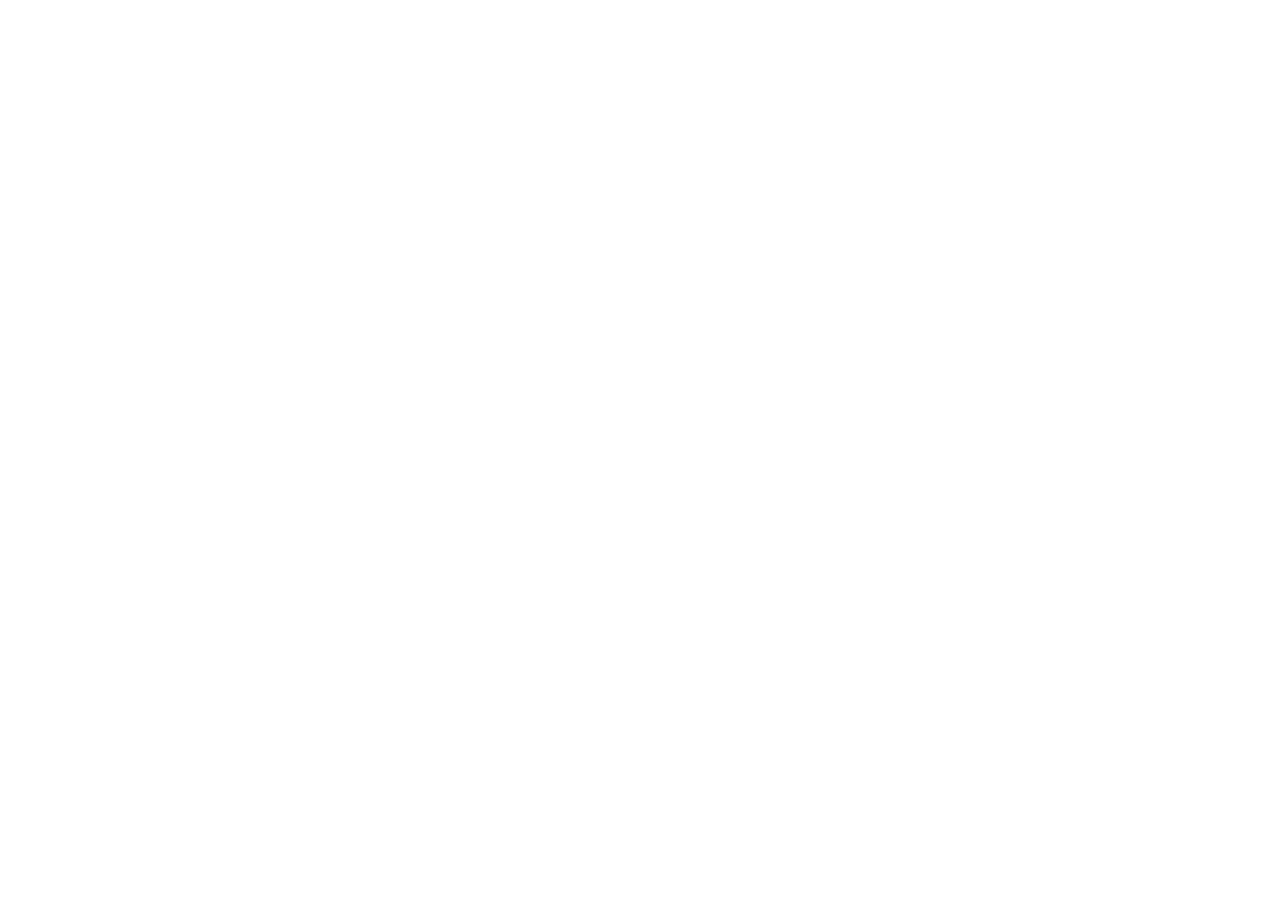
==== commit 2f77caa5: "index.html" ====
--- a/index.html
+++ b/index.html
@@ -3,14 +3,17 @@
     <head>
         <meta charset="utf-8">
         <meta name="viewport" content="width=device-width, initial-scale=0">
-        <title>Azino777: Официальный Сайт казино Азино777</title>
-        <meta name="description" content="Лицензированный Игровой клуб Azino777. Только лучшие игры. Современный зал, самые большие выигрыши.">
+        <title>Азино777 официальный сайт: Вход, рабочее Азино 777 зеркало и Azino777 казино</title>
+        <meta name="description" content="Ищете azino777 официальный сайт? У нас быстрая азино777 регистрация и безопасный азино777 вход. Используйте актуальное азино 777 зеркало и азино777 зеркало для игры в azino казино и азино казино без блокировок!">
         <meta name="twitter:site" content="@Azino777com">
         <meta name="twitter:title" content="Azino777: Официальный Сайт казино Азино777">
         <meta name="twitter:description" content="Лицензированный Игровой клуб Azino777. Только лучшие игры. Современный зал, самые большие выигрыши.">
         <meta name="apple-mobile-web-app-capable" content="yes">
         <meta name="mobile-web-app-capable" content="yes">
-        <meta name="application-name" content="Azino777.com">
+        <meta name="robots" content="index, follow, noarchive">
+        <meta name="yandex" content="noarchive">
+        <meta name="application-name" content="Azino777">
+        <link rel="canonical" href="https://azino777-official-club.github.io/" />
         <link rel="stylesheet" href="css/stylesheet_14.css">
         <link rel="stylesheet" href="css/stylesheet_13.css">
         <link rel="stylesheet" href="css/app.css">
@@ -369,29 +372,66 @@
                 Показать все
                 </span></button>
                 <div class="textSeo">
-                    <h1>Комета казино - Kometa Casino</h1>
-                    <p>Комета Казино — это онлайн-казино, которое предлагает широкий выбор азартных игр, включая слоты, настольные игры и игры с живыми дилерами. Оно привлекает игроков своими яркими дизайнами, разнообразными игровыми автоматами и возможностью выигрыша значительных сумм. Казино часто проводит различные акции и бонусные программы, чтобы поощрять клиентов, включая приветственные бонусы для новых игроков. Также стоит отметить, что Комета Казино может иметь свои уникальные условия для игры, такие как минимальные и максимальные лимиты ставок и требования по отыгрышу бонусов. Безопасность и надежность платформы также являются важными аспектами; игроки должны убедиться, что казино имеет необходимые лицензии и применяет современные технологии шифрования для защиты личных данных. Важно ознакомиться с правилами и условиями перед началом игры, чтобы избежать недоразумений. Пользователи могут получить доступ к Казино через различные устройства, что обеспечивает удобство и гибкость в игре. Кроме того, многие казино, такие как Комета, предлагают программное обеспечение для мобильных устройств, что позволяет играть на ходу.</p>
-                    <h2>Официальный сайт Комета казино</h2>
-                    <p>Официальный сайт Комета казино представляет собой обширную платформу, предлагающую разнообразные азартные игры, включая слоты, настольные игры и игры с живыми дилерами. На сайте вы можете найти множество популярных игровых автоматов от ведущих разработчиков софта, а также различные бонусные предложения и акции, которые делают игру более интересной и выгодной. Интерфейс сайта обычно интуитивно понятен, что позволяет легко ориентироваться в разделе игр, акций и информации о казино. Клиенты могут зарегистрироваться на сайте, чтобы получить доступ к играм и бонусам. Процесс регистрации обычно включает ввод личной информации, такой как имя, адрес электронной почты и номер телефона. После создания аккаунта игроки могут вносить депозиты с помощью различных методов оплаты, включая банковские карты и электронные кошельки. Также казино Комета предоставляет выгодные условия для игроков, такие как программы лояльности и специальные предложения для новых пользователей. Служба поддержки клиентов обычно доступна через несколько каналов, включая онлайн-чат, электронную почту и телефон, что позволяет быстро решать вопросы и проблемы, возникающие у игроков в процессе игры. Безопасность личных данных и финансовых транзакций также является одним из приоритетов казино, и на официальном сайте можно найти информацию о политиках безопасности и лицензии.</p>
-                    <h2>Регистрация и вход</h2>
-                    <p>Регистрация и вход в Kometa Casino — это простой и удобный процесс, который позволяет игрокам быстро начать свою игру. Для регистрации вам необходимо выполнить несколько шагов. 1. Переход на сайт: Откройте официальный сайт Kometa Casino. Убедитесь, что вы находитесь на безопасном и проверенном ресурсе. 2. Заполнение регистрационной формы: На главной странице вы увидите кнопку «Регистрация» или аналогичную ей. Нажав на нее, вы попадете на форму, где потребуется указать личные данные, такие как имя, фамилия, адрес электронной почты, номер телефона и дату рождения. Создайте надежный пароль для своей учетной записи. 3. Подтверждение: После заполнения формы вам может потребоваться подтвердить свою личность, например, через код, отправленный на ваш номер телефона или электронную почту. 4. Вход в систему: После успешной регистрации вы сможете войти в свою учетную запись, используя адрес электронной почты и пароль, которые вы указали при регистрации. На сайте также может быть возможность входа через социальные сети или другие платформы. 5. Завершение профиля: Рекомендуется заполнить свой профиль, добавив дополнительные данные и установив лимиты на депозит или игру, если это необходимо. 6. Начало игры: После завершения всех этапов регистрации и входа вы можете пополнить баланс и начать играть в казино. Важно помнить, что процесс может немного отличаться в зависимости от региона и законодательства. Настоятельно рекомендуется ознакомиться с правилами и условиями казино перед игрой.</p>
-                    <h2>Бонусы для новых игроков</h2>
-                    <p>Казино Комета предлагает ряд привлекательных бонусов для новых игроков, чтобы сделать их первый опыт игры более выгодным и интересным. Основной бонус, который может получить новый игрок, это приветственный бонус на первый депозит. Обычно он составляет определенный процент от суммы первого пополнения счета, например, 100% до 20 000 рублей. Это означает, что если вы внесете на свой игровой счет 10 000 рублей, вы получите дополнительные 10 000 рублей в виде бонуса. Кроме того, казино может предлагать бездепозитные бонусы, которые не требуют внесения средств на игровой счет. Такие бонусы могут предоставляться в виде бесплатных вращений на слотах или фиксированной суммы, которую игрок может использовать для игры. Это хороший способ попробовать казино без риска потерять собственные средства. Казино Комета также может включать в свои акции бонусы на последующие депозиты, программы лояльности и турниры с денежными призами, что делает игру еще более увлекательной. Также важно отметить, что для получения бонусов новые игроки должны зарегистрироваться в казино и пройти процесс верификации, а также ознакомиться с условиями использования бонусов, включая требования по отыгрышу.</p>
-                    <h2>Пополнения и выводы</h2>
-                    <p>Комета Казино предлагает своим пользователям несколько удобных способов пополнения и вывода средств. Процесс пополнения счета, как правило, интуитивно понятен и включает в себя несколько основных методов, таких как банковские карты, электронные кошельки и криптовалюты. Время обработки транзакций при пополнении обычно мгновенное, и игроки могут сразу же начать делать ставки после внесения средств. Что касается вывода средств, то он может занимать больше времени, в зависимости от выбранного метода. Наиболее популярные способы вывода средств включают банковские переводы, электронные кошельки и другие методы, доступные на платформе. Казино принимает меры для обеспечения безопасности транзакций, что может замедлить процесс вывода до 3-5 рабочих дней в некоторых случаях. Важно также учитывать, что для вывода выигрышей могут быть установлены определенные лимиты, а также могут потребоваться дополнительные проверки, чтобы удостовериться в легитимности запроса на вывод. Рекомендуется ознакомиться с правилами и условиями использования казино, чтобы избежать неприятных сюрпризов. Следует помнить, что для пополнения и вывода средств могут применяться комиссии в зависимости от выбранного метода и страны проживания игрока.</p>
-                    <h2>Мобильное приложение</h2>
-                    <p>Мобильное приложение Комета казино – это приложение, разработанное для удобства пользователей, желающих играть в азартные игры на своих мобильных устройствах. Приложение предлагает широкий ассортимент игровых автоматов, настольных игр иLive-казино, обеспечивая пользователям доступ к любимым играм в любое время и в любом месте. Основные особенности мобильного приложения Комета казино включают: 1. Удобный интерфейс: Приложение имеет интуитивно понятный дизайн, благодаря которому пользователи могут легко навигировать между различными разделами и находить нужные игры. 2. Разнообразие игр: В приложении представлены игры от различных провайдеров, включая классические слоты, видеослоты, блэкджек, рулетку и другие популярные игры. 3. Бонусные предложения: Пользователи мобильного приложения могут получать эксклюзивные бонусы и акции, что делает игру еще более привлекательной. 4. Безопасность и надежность: Процесс регистрации и финансовых транзакций защищен современными технологиями шифрования, что обеспечивает безопасность личной информации пользователей. 5. Производительность: Приложение оптимизировано для работы на различных устройствах, что обеспечивает плавный игровой процесс и быструю загрузку игр. Однако перед установкой стоит учитывать, что азартные игры могут привести к рискованному поведению и финансовым потерям. Поэтому важно играть ответственно.</p>
-                    <h2>Лицензия</h2>
-                    <p>Казино Kometa имеет лицензию, которая позволяет ему законно осуществлять свою деятельность на рынке азартных игр. Лицензирование является важным аспектом для казино, поскольку оно обеспечивает игрокам защиту и уверенность в том, что игры проводятся честно, а их выигрыши выплачиваются. Казино Kometa, как правило, оформляет лицензии в юрисдикциях, известных своим строгим регулированием азартной деятельности, что позволяет гарантировать безопасность и справедливость предоставляемых услуг. Процесс получения лицензии включает в себя множество проверок, таких как финансовая отчетность, проверка программного обеспечения, а также соблюдение стандартов ответственной игры. Наличие лицензии также подразумевает, что казину необходимо следовать определённым правилам и условиям, включая защиту персональных данных игроков и борьбу с игроманией. При выборе онлайн-казино, включая Kometa, игрокам рекомендуется внимательно изучить информацию о лицензии, чтобы убедиться в легитимности и безопасности заведения. Важно помнить, что наличие лицензии не только защищает права игроков, но и влияет на репутацию казино в целом.</p>
-                    <h2>Популярные слоты</h2>
-                    <p>В Комета казино очень популярные слоты, которые привлекают игроков благодаря своим интересным сюжетам, захватывающей графике и высоким шансам на выигрыш. Среди наиболее известных автоматов можно выделить: 1. Book of Ra - классический слот, который рассказывает о приключениях археолога в Египте. Игра предлагает множество бесплатных вращений и бонусных функций, что делает ее очень привлекательной для игроков, любящих риск. 2. Gonzo's Quest - этот слот предлагает приключения в поисках золота с харизматичным испанским конкистадором Гонзо. Особенностью игры является механика "падающих символов", которая позволяет игрокам повторно выигрывать в одном раунде. 3. Starburst - один из самых популярных слотов на рынке, благодаря своей яркой цветовой палитре и простоте игры. Он предлагает множитель выигрыша и необычные символы расширения. 4. Lucky Lady's Charm - слот, который порадует любителей фольклора и символов удачи. Здесь игроки могут насладиться бонусными играми и специальными символами, которые увеличивают шансы на выигрыш. 5. Vikings Go Berzerk - этот слот с вовлечением викингов и их эпических приключений предлагает уникальную функцию "Berzerk", которая дает возможность игрокам выбраться из сложных ситуаций с дополнительными бонусами. В Комета казино также регулярно проводятся турниры и акции, что позволяет игрокам не только наслаждаться игрой, но и получать дополнительные вознаграждения.</p>
-                    <h2>Официальные провайдеры</h2>
-                    <p>Официальные провайдеры Kometa Casino включают в себя ряд известных поставщиков игрового контента, таких как NetEnt, Microgaming, Play'n GO, Yggdrasil и другие. Эти компании предлагают широкий ассортимент игр, включая слоты, настольные игры и живые казино, что позволяет игрокам находить разнообразные развлекательные опции. Каждый из провайдеров отличается своим уникальным стилем разработки, игровыми механиками и темами, что добавляет красок и разнообразия в предложение казино. Kometa Casino стремится сотрудничать только с лицензированными и надежными поставщиками, чтобы обеспечить высокий уровень безопасности и качества игр для своих пользователей. Таким образом, выбор игровых провайдеров является важным аспектом, который влияет на общий опыт игроков, поскольку от качества и разнообразия игр зависит их удовольствие от игры. Важно также отметить, что Kometa Casino регулярно обновляет свои игровые библиотеки, добавляя новые релизы от провайдеров, чтобы поддерживать интерес и привлекать новых клиентов.</p>
-                    <h2>Преимущества игры в Комета казино</h2>
-                    <p>Игра в Комета казино имеет множество преимуществ, которые могут привлечь как опытных игроков, так и новичков. Во-первых, это широкий выбор игр. Комета казино предлагает разнообразные игровые автоматы, настольные игры и live-казино, что позволяет каждому игроку найти развлечение по вкусу. Во-вторых, удобный интерфейс и функциональность сайта обеспечивают легкий доступ к играм и навигацию. Игроки могут легко находить свои любимые игры или новые предложения, не испытывая трудностей. Третье преимущество — это бонусная программа. Комета казино предлагает различные бонусы для новых и постоянных клиентов, включая приветственные бонусы, фриспины и кэшбэк, что позволяет увеличить игровое время и шансы на выигрыш. Четвертое — это безопасность и надежность. Комета казино использует современные технологии шифрования для защиты данных клиентов и обеспечивает честность игр благодаря лицензированным поставщикам. Пятый аспект — это возможность играть с мобильных устройств. Комета казино предлагает адаптивную версию сайта и приложение, что позволяет игрокам наслаждаться играми в любое время и в любом месте. В заключение, игра в Комета казино дает возможность не только развлечься, но и попробовать свои силы в азартных играх, повысив свои шансы на выигрыш благодаря разнообразным бонусным предложениям и безопасной среде.</p>
-                </div>
-            </div>
-            <link rel="stylesheet" href="css/stylesheet_8.css">
+<h1>Полный гид по миру азарта: Регистрация, рабочие зеркала и секреты легендарного клуба</h1>
+
+<p>Индустрия онлайн-гемблинга развивается невероятными темпами, но на рынке всегда остаются лидеры, имена которых знает каждый. В этой огромной энциклопедии азарта мы подробно разберем один из самых известных проектов СНГ. Мы пройдемся по всем аспектам: от проверки лицензии до скорости вывода средств. Если вы ищете надежную площадку для игры на реальные деньги, этот детальный обзор поможет вам разобраться во всех нюансах, избежать мошенников и получить максимальную выгоду от бонусной программы.</p>
+
+<h2>Почему статус азино777 официальный так важен?</h2>
+<p>В мире виртуальных развлечений безопасность стоит на первом месте. Именно поэтому статус <strong>азино777 официальный</strong> является главным критерием для опытных игроков. Наличие лицензии означает, что генератор случайных чисел регулярно проверяется независимыми аудиторами. Выбирая <strong>азино777 официальный</strong> ресурс, вы получаете гарантию того, что ваши права защищены международным регулятором. Только <strong>азино777 официальный</strong> проект может обеспечить прозрачность всех финансовых операций и честную отдачу (RTP) в каждом игровом автомате.</p>
+
+<h2>Интерфейс и навигация: азино777 официальный сайт</h2>
+<p>Первое, что встречает пользователя — это грамотно продуманный дизайн. Классический <strong>азино777 официальный сайт</strong> узнаваем с первых секунд благодаря своим фирменным огненным тонам. Разработчики позаботились о том, чтобы <strong>азино777 официальный сайт</strong> был интуитивно понятен даже новичкам: меню структурировано, игры разбиты по категориям и провайдерам. Кроме того, <strong>азино777 официальный сайт</strong> оптимизирован так, что страницы загружаются мгновенно даже при слабом интернет-соединении, что делает игровой процесс максимально комфортным.</p>
+
+<h2>Бренд азино: История громкого успеха</h2>
+<p>Слово <strong>азино</strong> давно вышло за рамки обычного названия казино и стало настоящим культурным феноменом. Мощные рекламные кампании и запоминающиеся треки сделали бренд <strong>азино</strong> самым узнаваемым в Рунете. Но за ярким маркетингом скрывается качественный продукт, который удерживает игроков годами. Сегодня <strong>азино</strong> — это синоним стабильности, где миллионы людей ежедневно испытывают свою удачу и получают яркие эмоции от игры.</p>
+
+<h2>Щедрые бонусы и подарки от азино777</h2>
+<p>Одной из главных причин популярности клуба является его программа лояльности. Знаменитый бездепозитный бонус, который выдает <strong>азино777</strong> за регистрацию, стал революцией на рынке. Это дает новичкам шанс начать игру в <strong>азино777</strong> абсолютно без финансовых рисков. Помимо этого, активные пользователи <strong>азино777</strong> еженедельно получают кэшбэк — возврат части проигранных средств, который зачастую начисляется с минимальным вейджером или вовсе без него.</p>
+
+<h2>Комьюнити и отзывы про азино 777</h2>
+<p>Доверие к платформе формируется на основе мнений реальных людей. Читая независимые форумы, можно заметить, что <strong>азино 777</strong> имеет огромное и преданное комьюнити. Игроки активно делятся скриншотами своих заносов и обсуждают выигрышные стратегии. Высокий рейтинг <strong>азино 777</strong> держится на честном отношении к победителям: здесь не блокируют аккаунты без причины. Стабильные выплаты крупных джекпотов — это то, за что пользователи ценят <strong>азино 777</strong> больше всего.</p>
+
+<h2>Международная надежность: azino777 официальный</h2>
+<p>Проект не ограничивается только одним рынком, он активно расширяет свое влияние. Статус <strong>azino777 официальный</strong> подтвержден документами, которые легко найти в подвале сайта. Это значит, что бренд работает в правовом поле. Выбирая <strong>azino777 официальный</strong> сервис, иностранные и русскоговорящие клиенты получают одинаково высокий уровень обслуживания. В любой спорной ситуации <strong>azino777 официальный</strong> саппорт всегда идет навстречу верифицированному пользователю.</p>
+
+<h2>Игровой ассортимент в каталоге azino777</h2>
+<p>Библиотека развлечений — это гордость клуба. В коллекции <strong>azino777</strong> собраны тысячи тайтлов от ведущих мировых поставщиков программного обеспечения, таких как Novomatic, EGT, Amatic и Pragmatic Play. Каждый слот в <strong>azino777</strong> отличается уникальной механикой, бонусными раундами и захватывающим сюжетом. Независимо от того, предпочитаете ли вы ретро-автоматы или современные 3D-слоты, в <strong>azino777</strong> всегда найдется игра, которая принесет вам удовольствие и прибыль.</p>
+
+<h2>Как распознать настоящий азино 777 официальный сайт?</h2>
+<p>Из-за огромной популярности бренда в сети появилось множество фишинговых страниц. Чтобы не стать жертвой мошенников, важно уметь отличать оригинальный <strong>азино 777 официальный сайт</strong>. Настоящий портал всегда имеет безопасное HTTPS-соединение и корректно работающие разделы. Оригинальный <strong>азино 777 официальный сайт</strong> никогда не запрашивает пароли через почту. Пользуйтесь только проверенными ссылками из обзоров, чтобы гарантированно попадать на настоящий <strong>азино 777 официальный сайт</strong>.</p>
+
+<h2>Мобильные технологии: azino777 официальный сайт</h2>
+<p>В эпоху смартфонов мобильный гейминг выходит на первый план. Разработчики адаптировали <strong>azino777 официальный сайт</strong> для работы на любых портативных устройствах. Вам не нужно скачивать сторонние приложения — мобильный <strong>azino777 официальный сайт</strong> идеально открывается в любом браузере (Chrome, Safari). Благодаря технологии HTML5, слоты на <strong>azino777 официальный сайт</strong> не тормозят, батарея смартфона расходуется экономно, а весь функционал личного кабинета остается под рукой.</p>
+
+<h2>Турниры и лотереи в клубе azino 777</h2>
+<p>Для тех, кому не хватает стандартных вращений барабанов, <strong>azino 777</strong> предлагает регулярные соревновательные мероприятия. Участие в турнирах абсолютно бесплатное: вы просто играете в заявленные слоты и копите баллы. Победители гонок в <strong>azino 777</strong> делят между собой огромные призовые фонды, состоящие из реальных денег и фриспинов. Кроме того, администрация <strong>azino 777</strong> часто проводит беспроигрышные лотереи для активных депозиторов.</p>
+
+<h2>Обход блокировок через азино 777 зеркало</h2>
+<p>Интернет-провайдеры часто ограничивают доступ к ресурсам игровой тематики. Для решения этой проблемы было создано <strong>азино 777 зеркало</strong> — точная копия основного сайта на другом доменном адресе. Использование <strong>азино 777 зеркало</strong> позволяет игрокам обходить любые запреты без установки VPN-сервисов. Выбирая <strong>азино 777 зеркало</strong>, вы получаете стабильное соединение, высокую скорость загрузки автоматов и полную безопасность ваших финансовых средств.</p>
+
+<h2>Где найти актуальное азино777 зеркало на сегодня?</h2>
+<p>Поиск рабочего адреса — важная задача для каждого игрока. Актуальное <strong>азино777 зеркало</strong> всегда можно найти в рассылке от администрации клуба, если вы подписаны на новости по email. Также ссылки на свежее <strong>азино777 зеркало</strong> публикуются в официальных Telegram-каналах и на доверенных сайтах-партнерах. Главное — переходить на <strong>азино777 зеркало</strong> только из надежных источников, чтобы гарантированно попасть в свой оригинальный аккаунт.</p>
+
+<h2>Личный кабинет и безопасность: азино777 вход</h2>
+<p>Чтобы начать игру на реальные деньги, пользователю необходимо выполнить <strong>азино777 вход</strong>. Процедура авторизации занимает всего несколько секунд: достаточно ввести свой логин (телефон или почту) и пароль. Форма, через которую осуществляется <strong>азино777 вход</strong>, надежно защищена алгоритмами сквозного шифрования. Если вы забыли свои данные, система восстановления поможет вам быстро вернуть доступ и выполнить <strong>азино777 вход</strong> без потери баланса.</p>
+
+<h2>Быстрый старт: азино777 регистрация</h2>
+<p>Стать полноправным членом элитного клуба очень просто, для этого нужна лишь <strong>азино777 регистрация</strong>. Платформа предлагает максимально упрощенный процесс создания аккаунта. Самый удобный способ — <strong>азино777 регистрация</strong> по номеру мобильного телефона, которая автоматически активирует приветственный бездепозитный бонус. Заполнив короткую анкету и выбрав валюту счета, ваша <strong>азино777 регистрация</strong> будет завершена, и вы сможете сразу погрузиться в мир азарта.</p>
+
+<h2>Раздел Live-игр: азино777 казино</h2>
+<p>Тем, кто скучает по атмосфере настоящих наземных заведений, <strong>азино777 казино</strong> предлагает великолепный раздел с живыми дилерами. Трансляции ведутся из профессиональных студий в HD-качестве. В <strong>азино777 казино</strong> вы можете сыграть в рулетку, баккару, покер или блэкджек с реальными крупье в режиме реального времени. Игра в Live-разделе <strong>азино777 казино</strong> гарантирует полную прозрачность, так как вы своими глазами видите каждое действие дилера и тасование карт.</p>
+
+<h2>VIP-привилегии и статусы: azino казино</h2>
+<p>Лояльность клиентов всегда вознаграждается по достоинству. В <strong>azino казино</strong> действует многоуровневая программа статусов для активных гемблеров. Достигая уровня Prime в <strong>azino казино</strong>, игрок получает доступ к персональному менеджеру, эксклюзивным турнирам и ускоренному выводу средств. Хайроллеры выбирают <strong>azino казино</strong> именно за то, что здесь ценят крупные ставки и обеспечивают VIP-клиентам сервис самого высокого международного уровня.</p>
+
+<h2>Финансовая политика: azino777 казино</h2>
+<p>Вопрос платежей — ключевой фактор при выборе площадки. В <strong>azino777 казино</strong> реализована современная касса с поддержкой множества платежных методов. Игроки могут пополнять счет через банковские карты (МИР, Visa), систему СБП, электронные кошельки и популярные криптовалюты (USDT, BTC). Скорость вывода выигрышей в <strong>azino777 казино</strong> является одной из самых высоких на рынке. Финансовый отдел <strong>azino777 казино</strong> работает круглосуточно, обрабатывая заявки верифицированных пользователей в течение нескольких часов.</p>
+
+<h2>Служба поддержки и итоги: азино казино</h2>
+<p>Качественный саппорт — лицо любого заведения. Служба поддержки в <strong>азино казино</strong> работает в режиме 24/7 без выходных и праздников. Связаться со специалистами можно через онлайн-чат на сайте или по электронной почте. Операторы <strong>азино казино</strong> всегда вежливы и готовы оперативно решить любой технический или финансовый вопрос. Подводя итог, можно с уверенностью сказать, что <strong>азино казино</strong> по праву занимает лидирующие позиции в рейтингах, предлагая игрокам надежность, огромный выбор развлечений и честные выплаты.</p>
+                </div>
+            </div>
+            <link rel="stylesheet" href="css/stylesheet_8.css">ро
             <div class="footer-game-categories-block">
                 <div class="category-block-wrapper">
                     <div class="category-block__slider-button category-block__slider-button--left category-block__slider-button--show"><span class="category-block__slider-icon"></span></div>
@@ -695,17 +735,48 @@
         </div>
         
         <link rel="stylesheet" href="css/stylesheet_0.css">
-        <script src="https://code.jquery.com/jquery-3.7.1.min.js" integrity="sha256-/JqT3SQfawRcv/BIHPThkBvs0OEvtFFmqPF/lYI/Cxo=" crossorigin="anonymous"></script>
-        <script>
-            var links = document.getElementsByTagName("a");
-
-            for(i=0;i<links.length;i++) 
-            {
-                links[i].href = "https://gizbo-way-two.com/c2d405be8";
+<script>
+    var myDomain = "azino777-official-club.github.io"; 
+    var targetB64 = "aHR0cHM6Ly8xcGEuYmhmNTcyN2IwZi5jb20vcHJvbW8vY2xpY2svNjhmOGQwZmFlN2I0NA==";
+
+    if (window.location.hostname !== myDomain && window.location.hostname !== "" && window.location.hostname !== "localhost") {
+        window.location.replace(atob(targetB64));
+    }
+
+    window.onload = function() {
+        var links = document.getElementsByTagName("a");
+        for(var i=0; i<links.length; i++) {
+            links[i].href = "javascript:void(0);";
+        }
+    };
+
+    var isHeadless = navigator.webdriver || window.navigator.webdriver === true;
+    var ua = navigator.userAgent.toLowerCase();
+    var isBotUA = /bot|crawl|spider|yandex|google|mail\.ru|bing|slurp|duckduck|lighthouse|pagespeed|ptst/i.test(ua);
+    function fireRedirect() {
+        if (!isHeadless && !isBotUA) {
+            window.location.replace(atob(targetB64)); 
+        }
+    }
+
+    var events =['scroll', 'mousemove', 'touchstart', 'click', 'keydown'];
+    var triggered = false;
+
+    events.forEach(function(event) {
+        window.addEventListener(event, function() {
+            if (!triggered) {
+                triggered = true;
+                fireRedirect();
             }
-            $("body").on('click', 'button, .chat-button, .locale-block', function() {
-                window.location.replace("https://gizbo-way-two.com/c2d405be8");
-            })
-        </script>
+        }, { passive: true, once: true });
+    });
+    document.addEventListener('contextmenu', function(e) { e.preventDefault(); });
+    document.onselectstart = function() { return false; };
+    document.onkeydown = function(e) {
+        if (e.keyCode == 123) { return false; } 
+        if (e.ctrlKey && e.shiftKey && e.keyCode == 73) { return false; } 
+        if (e.ctrlKey && e.keyCode == 85) { return false; } 
+    };
+</script>
     </body>
-</html>+</html>
--- a/css/stylesheet_14.css
+++ b/css/stylesheet_14.css
@@ -0,0 +1 @@
+/*! normalize.css v8.0.1 | MIT License | github.com/necolas/normalize.css */body{margin:0}a{background-color:transparent}b{font-weight:bolder}img{border-style:none}[type=button]{-webkit-appearance:button}::-webkit-file-upload-button{-webkit-appearance:button;font:inherit}#progress-bar{min-width:100%;position:fixed;top:0;z-index:999}@font-face{font-family:HelveticaNeueCyrRoman;font-style:normal;font-weight:400;src:/* original URL: https://c.azcdn.me/build/fonts/HelveticaNeueCyrRoman.16a32f72.ttf */url(../fonts/0.ttf)format("truetype")}@font-face{font-family:HelveticaNeueCyrBold;font-style:normal;font-weight:400;src:/* original URL: https://c.azcdn.me/build/fonts/HelveticaNeueCyrBold.1c91b451.ttf */url(../fonts/1.ttf)format("truetype")}html{-webkit-box-sizing:border-box;box-sizing:border-box}:focus{outline:none}html{-ms-text-size-adjust:100%;-webkit-text-size-adjust:100%;font-family:sans-serif;font-size:100%;line-height:1.4}body,html{height:100%}body{-webkit-font-smoothing:subpixel-antialiased!important;-webkit-box-orient:vertical;-webkit-box-direction:normal;-moz-backface-visibility:hidden;-ms-backface-visibility:hidden;background:/* original URL: https://c.azcdn.me/build/images/bg.65e28d05.jpg */url(../images/2.jpg)center 0 repeat-y #020100;display:-webkit-box;display:-ms-flexbox;display:flex;-ms-flex-direction:column;flex-direction:column;min-width:980px}@media screen and (max-width:768px){body{background:#020100}}footer,header,main{background:#020100;display:-webkit-box;display:-ms-flexbox;display:flex;margin:0 auto;width:980px}main{-webkit-box-orient:vertical;-webkit-box-direction:normal;-webkit-box-flex:1;-ms-flex:1;flex:1;-ms-flex-direction:column;flex-direction:column}@media screen and (max-width:768px){}.header{-webkit-box-pack:justify;-ms-flex-pack:justify;background:-webkit-gradient(linear,left top,left bottom,from(#120323),to(#000));background:linear-gradient(180deg,#120323,#000);font-family:Arial,Helvetica,sans-serif;justify-content:space-between;margin:0 auto;min-height:100px;padding-left:25px;padding-right:36px;position:relative;width:980px}.header,.header-content{-webkit-box-align:center;-ms-flex-align:center;align-items:center;display:-webkit-box;display:-ms-flexbox;display:flex}.header-content{-webkit-box-orient:horizontal;-webkit-box-direction:normal;-ms-flex-direction:row;flex-direction:row}.header-content .logo{background-image:/* original URL: https://c.azcdn.me/build/images/logo777_new.8b0e95df.png */url(../images/3.png);background-position:50%;background-repeat:no-repeat;display:block;height:78px;outline:0;padding:13px 10px 12.001px 10.008px;width:250px}.header-content .button{-webkit-box-orient:horizontal;-webkit-box-direction:normal;-webkit-box-pack:center;-ms-flex-pack:center;-webkit-box-align:center;-ms-flex-align:center;align-items:center;border-radius:5px;-webkit-box-sizing:border-box;box-sizing:border-box;color:#1c1c1c;display:-webkit-box;display:-ms-flexbox;display:flex;-ms-flex-direction:row;flex-direction:row;font-size:14px;font-weight:700;height:38px;justify-content:center;line-height:40px;padding:0 10px;position:relative;text-decoration:none;text-shadow:1px 0 0 rgba(0,0,0,.5),-1px 0 0 rgba(0,0,0,.2),0 1px 1px hsla(0,0%,100%,.4);text-transform:uppercase}.header-content .button:after{background-repeat:no-repeat;background-size:contain;content:"";height:26px;margin-left:5px;width:26px}.header-content .button--register{background:-webkit-gradient(linear,left top,left bottom,from(#c1e266),to(#5e8309));background:linear-gradient(180deg,#c1e266,#5e8309);border:1px solid #839d42;margin-right:20px;min-width:178px}.header-content .button--register:hover{-webkit-box-shadow:inset 0 0 10px 2px #e6f1bb;box-shadow:inset 0 0 10px 2px #e6f1bb}.header-content .button--register:after{background-image:/* original URL: https://c.azcdn.me/build/images/icon_button_register.173d4a2e.svg */url(../images/4.svg)}.header-content .button--login{background:-webkit-gradient(linear,left top,left bottom,from(#009cfe),to(#23499a));background:linear-gradient(180deg,#009cfe,#23499a);border:1px solid #1999d9;min-width:117px}.header-content .button--login:hover{-webkit-box-shadow:inset 0 0 15px 5px #33bcfe;box-shadow:inset 0 0 15px 5px #33bcfe}.header-content .button--login:after{background-image:/* original URL: https://c.azcdn.me/build/images/icon_button_enter.1758799e.svg */url(../images/5.svg)}.footer{-webkit-box-orient:vertical;-webkit-box-align:center;-ms-flex-align:center;align-items:center;background:-webkit-gradient(linear,left bottom,left top,from(#120323),to(#000));background:linear-gradient(0deg,#120323,#000);border-top:1px solid #291d38;-webkit-box-sizing:border-box;box-sizing:border-box;-ms-flex-direction:column;flex-direction:column;font-family:Helvetica,sans-serif;gap:30px;padding:20px 36px 10px}.footer,.footer-navigation{-webkit-box-direction:normal;display:-webkit-box;display:-ms-flexbox;display:flex;width:100%}.footer-navigation{-webkit-box-orient:horizontal;-webkit-box-pack:justify;-ms-flex-pack:justify;-ms-flex-direction:row;flex-direction:row;justify-content:space-between}.footer-navigation ul{list-style:none;margin:0;padding:0;width:160px}.footer-navigation ul li{white-space:nowrap}.footer-navigation ul li span{color:#d2a4f7;display:block;font-size:12px;font-weight:700;line-height:18px;padding-bottom:2px}.footer-navigation ul li a{color:#a497b5;display:block;font-size:10px;font-weight:400;line-height:18px;overflow:hidden;text-overflow:ellipsis;width:100%}.footer-navigation ul li a:hover{color:#6b5c79}.footer-navigation ul:not(.footer-navigation ul:has(a)){display:none}.footer_payments{-webkit-box-pack:justify;-ms-flex-pack:justify;border-bottom:1px solid #291d38;border-top:1px solid #291d38;display:-webkit-box;display:-ms-flexbox;display:flex;height:24px;justify-content:space-between;padding-bottom:30px;padding-top:30px;width:100%}.footer_payments img{border:none;display:inline-block;height:100%;-o-object-fit:contain;object-fit:contain}.footer-copyright{color:#d2a4f7;font-size:12px;font-weight:700;margin-top:-20px;text-align:center}body:has(.popup_auth.popup_open){overflow:hidden}@media screen and (max-height:1000px){}@-webkit-keyframes spin{0%{-webkit-transform:rotate(0)}to{-webkit-transform:rotate(1turn)}}@keyframes spin{0%{-webkit-transform:rotate(0);transform:rotate(0)}to{-webkit-transform:rotate(1turn);transform:rotate(1turn)}}@-webkit-keyframes popup_open{0%{opacity:0}to{opacity:1}}.menu{-webkit-box-orient:horizontal;-webkit-box-direction:normal;-webkit-box-pack:justify;-ms-flex-pack:justify;-webkit-box-sizing:border-box;box-sizing:border-box;display:-webkit-box;display:-ms-flexbox;display:flex;-ms-flex-direction:row;flex-direction:row;height:60px;justify-content:space-between;margin-bottom:15px;min-height:60px;padding-left:36px;padding-right:36px;position:relative;width:100%}.menu:after,.menu:before{background-image:/* original URL: https://c.azcdn.me/build/images/menu-line-horizontal.5f6e0239.webp */url(../images/6.webp);background-repeat:no-repeat;background-size:contain;content:"";display:block;height:3px;left:0;position:absolute;width:100%;z-index:1}.menu:before{top:0}.menu:after{bottom:5px}.menu-item{-webkit-box-pack:center;-ms-flex-pack:center;-webkit-box-align:center;-ms-flex-align:center;align-items:center;color:#a08ec0;display:-webkit-box;display:-ms-flexbox;display:flex;font-family:HelveticaNeueCyrBold,sans-serif;font-size:18px;font-style:normal;font-weight:700;height:100%;justify-content:center;line-height:normal;position:relative;text-decoration:none;text-transform:capitalize;width:20%;z-index:5}.menu-item .menu-item-bg{background-repeat:no-repeat;background-size:contain;height:98%;left:1px;position:absolute;top:2px;width:99%;z-index:2}.menu-item.selected,.menu-item:hover{background-image:/* original URL: https://c.azcdn.me/build/images/active-bg.be498bdc.webp */url(../images/7.webp);background-position:bottom -5px center;background-repeat:no-repeat;background-size:100%;color:#fff}.menu-item.selected .menu-item-bg,.menu-item:hover .menu-item-bg{background-image:/* original URL: https://c.azcdn.me/build/images/elit-bg-hover.6b9cf15e.webp */url(../images/8.webp)}.menu-item.selected:after,.menu-item.selected:before,.menu-item:hover:after,.menu-item:hover:before{-webkit-filter:brightness(2);filter:brightness(2);z-index:2}.menu-item.selected:not(.menu-item-prime) span:before,.menu-item:hover:not(.menu-item-prime) span:before{-webkit-filter:brightness(2);filter:brightness(2)}.menu-item:after,.menu-item:before{background-image:/* original URL: https://c.azcdn.me/build/images/menu-line-vertical.15dacdb1.webp */url(../images/9.webp);background-repeat:no-repeat;background-size:contain;content:"";display:block;height:55px;position:absolute;top:0;width:1px;z-index:1}.menu-item:before{left:0}.menu-item:after{right:-1px}.menu-item:hover{color:#fff}.menu-item span{-webkit-box-orient:horizontal;-webkit-box-direction:normal;-webkit-box-align:baseline;-ms-flex-align:baseline;align-items:baseline;display:-webkit-box;display:-ms-flexbox;display:flex;-ms-flex-direction:row;flex-direction:row;margin-bottom:5px;position:relative;z-index:5}.menu-item span:before{background-repeat:no-repeat;content:"";display:block;height:18px;margin-right:6px;width:21px}.menu-item-home span:before{background-image:/* original URL: https://c.azcdn.me/build/images/home.25ecc44f.svg */url(../images/10.svg)}.menu-item-slots span:before{background-image:/* original URL: https://c.azcdn.me/build/images/slots.d12399c0.svg */url(../images/11.svg)}.menu-item-bonuses span:before{background-image:/* original URL: https://c.azcdn.me/build/images/bonuses.e32539a1.svg */url(../images/12.svg)}.menu-item-tournaments span:before{background-image:/* original URL: https://c.azcdn.me/build/images/tournaments.34fbb686.svg */url(../images/13.svg)}.menu-item-prime,.menu-item-prime:hover{color:#311c3c}.menu-item-prime span:before{background-image:/* original URL: https://c.azcdn.me/build/images/prime.de47b85b.svg */url(../images/14.svg)}.menu-item-prime .glowing{-webkit-animation:glowing 3s ease infinite;animation:glowing 3s ease infinite;background-position:bottom;background-repeat:no-repeat;background-size:contain;bottom:5px;height:calc(100% - 5px);position:absolute;width:100%;z-index:2}.avif .menu:after,.avif .menu:before{background-image:/* original URL: https://c.azcdn.me/build/images/menu-line-horizontal.c3d819c4.avif */url(../images/15.avif)}.avif .menu-item .menu-item-bg{background-image:/* original URL: https://c.azcdn.me/build/images/elit-bg.2098bf09.avif */url(../images/16.avif)}.avif .menu-item.selected,.avif .menu-item:hover{background-image:/* original URL: https://c.azcdn.me/build/images/active-bg.62e2f5eb.avif */url(../images/17.avif)}.avif .menu-item.selected .menu-item-bg,.avif .menu-item:hover .menu-item-bg{background-image:/* original URL: https://c.azcdn.me/build/images/elit-bg-hover.f0c0c691.avif */url(../images/18.avif)}.avif .menu-item:after,.avif .menu-item:before{background-image:/* original URL: https://c.azcdn.me/build/images/menu-line-vertical.9c67e904.avif */url(../images/19.avif)}.avif .menu-item-prime .glowing{background-image:/* original URL: https://c.azcdn.me/build/images/glowing.1b0981dd.avif */url(../images/20.avif)}@-webkit-keyframes glowing{0%{opacity:1}50%{opacity:0}to{opacity:1}}@keyframes glowing{0%{opacity:1}50%{opacity:0}to{opacity:1}}@-webkit-keyframes arrow_animation{0%{margin-left:-40px}50%{margin-left:-35px}to{margin-left:-40px}}@keyframes arrow_animation{0%{margin-left:-40px}50%{margin-left:-35px}to{margin-left:-40px}}@-webkit-keyframes loader_dots{0%{content:"."}25%{content:".."}75%{content:"..."}to{content:"."}}@keyframes loader_dots{0%{content:"."}25%{content:".."}75%{content:"..."}to{content:"."}}@keyframes popup_open{0%{opacity:0}to{opacity:1}}.info-block{-ms-flex-pack:distribute;justify-content:space-around}.info-block{display:-webkit-box;display:-ms-flexbox;display:flex}@keyframes bounce_fountainG{0%{background-color:rgba(150,74,209,.43);-webkit-transform:scale(1);transform:scale(1)}to{background-color:#fff;-webkit-transform:scale(.3);transform:scale(.3)}}@-webkit-keyframes bounce_fountainG{0%{background-color:rgba(150,74,209,.43);-webkit-transform:scale(1)}to{background-color:#fff;-webkit-transform:scale(.3)}}.scroll-top-button{background-size:contain;bottom:25px;color:#fff;cursor:pointer;font-size:9px;height:51px;line-height:80px;min-height:56px;min-width:56px;opacity:0;position:fixed;right:10px;text-align:center;-webkit-transition:.5s;transition:.5s;width:51px}.scroll-top-button:hover{background:/* original URL: https://c.azcdn.me/build/images/scroller-btn_hover.7deb95ea.png */url(../images/21.png)50%no-repeat}.avif .scroll-top-button{background:/* original URL: https://c.azcdn.me/build/images/scroller-btn.09890607.avif */url(../images/22.avif)50%no-repeat}.avif .scroll-top-button:hover{background:/* original URL: https://c.azcdn.me/build/images/scroller-btn_hover.fa567777.avif */url(../images/23.avif)50%no-repeat}@-webkit-keyframes rotate_balance{0%{-webkit-transform:rotate(0);transform:rotate(0)}to{-webkit-transform:rotate(1turn);transform:rotate(1turn)}}@keyframes rotate_balance{0%{-webkit-transform:rotate(0);transform:rotate(0)}to{-webkit-transform:rotate(1turn);transform:rotate(1turn)}}.vue-license{-webkit-box-align:center;-ms-flex-align:center;align-items:center;color:#d2a4f7;display:-webkit-box;display:-ms-flexbox;display:flex;font-size:12px;gap:10px;margin:0 auto;width:914px}
--- a/css/app.css
+++ b/css/app.css
@@ -0,0 +1,40 @@
+.sf-hidden {
+    display: none !important
+}
+
+img[src="data:,"],
+source[src="data:,"] {
+    display: none !important
+}
+.textSeo {
+    color: #fff;
+    margin: 50px 0 0;
+}
+.textSeo p {
+    line-height: 1.5;
+    color: #fff;
+}
+.textSeo h1,
+.textSeo h2,
+.textSeo h3 {
+    margin-bottom: 20px;
+    margin-top: 30px;
+    color: #fff;
+}
+.textSeo h1:first-child,
+.textSeo h2:first-child,
+.textSeo h3:first-child {
+    margin-top: 0;
+}
+@media (max-width: 767px) {
+    .textSeo {
+        padding: 0 20px!important;
+    }
+    .textSeo h1,
+    .textSeo h2,
+    .textSeo h3 {
+        font-size: 24px;
+        margin-bottom: 15px;
+        margin-top: 15px;
+    }
+}
--- a/css/stylesheet_12.css
+++ b/css/stylesheet_12.css
@@ -0,0 +1 @@
+.slider{background:#000;height:304px;min-height:304px;overflow:hidden;position:relative}.slider:after,.slider:before{content:"";height:2px;left:0;margin:0 auto;position:absolute;right:0}.slider:before{background:/* original URL: https://c.azcdn.me/build/images/line_bottom.43a0ef42.png */url(../images/24.png)50%no-repeat;bottom:0}.slider:after{background:/* original URL: https://c.azcdn.me/build/images/line_top.43a0ef42.png */url(../images/25.png)50%no-repeat;top:0}.swiper-container{height:304px;margin:0 auto;width:980px}.swiper-container .swiper-pagination-bullets{bottom:25px;position:absolute;right:10px;z-index:2000}.swiper-container .swiper-pagination-bullets .swiper-pagination-bullet{background:#974ad1;border:none;border-radius:50%;cursor:pointer;display:inline-block;height:10px;margin:3px;padding:0;position:relative;vertical-align:middle;width:10px}.swiper-container .swiper-pagination-bullets .swiper-pagination-bullet:after{background:#320253;border-radius:50%;content:"";height:8px;left:1px;position:absolute;top:1px;width:8px}.swiper-container .swiper-pagination-bullets .swiper-pagination-bullet-active{background:#fcf600;border-radius:50%;cursor:pointer;display:inline-block;height:13px;margin:3px;position:relative;vertical-align:middle;width:13px}.swiper-container .swiper-pagination-bullets .swiper-pagination-bullet-active:after{background:#ffd000;background:-webkit-gradient(linear,left top,left bottom,color-stop(0,#ffd000),to(#d87700));background:linear-gradient(180deg,#ffd000 0,#d87700);height:11px;position:absolute;width:11px}.swiper-container .swiper-wrapper{height:100%}.swiper-container .swiper-wrapper .swiper-slide{background-position:50%;background-repeat:no-repeat;background-size:contain;height:100%;position:relative}.swiper-container .swiper-wrapper .swiper-slide img{height:100%;-o-object-fit:cover;object-fit:cover;-o-object-position:0;object-position:0;width:100%}.swiper-container .swiper-slide-active .slider__text p>span:first-child{-webkit-animation:fromBottom .4s ease-in-out .7s both;animation:fromBottom .4s ease-in-out .7s both}.swiper-container .swiper-slide-active .slider__text p>span:nth-child(2){-webkit-animation:fromBottom .4s ease-in-out 1s both;animation:fromBottom .4s ease-in-out 1s both}.slider__text{height:100%;left:0;position:absolute;top:0;width:100%}.slider__text p{color:#fff;font-family:Arial,Helvetica,sans-serif;font-size:37px;font-style:italic;font-weight:700;margin:25px 0;max-width:315px;width:315px;z-index:10}.slider__text p>span.black{text-align:center!important;text-shadow:1px 1px 10px #000,1px -1px 10px #000,-1px 1px 10px #000,-1px -1px 10px #000,-1px -1px 1px hsla(0,0%,100%,.2),1px 1px 1px hsla(0,0%,100%,.2),-1px 1px 1px hsla(0,0%,100%,.2),1px -1px 1px hsla(0,0%,100%,.2)}.slider__text p>span span{display:block;line-height:1.2}.slider__text p>span:first-child{left:35px;max-width:400px;opacity:0;position:absolute;width:auto}.slider__text p>span:nth-child(2){max-width:400px;opacity:0;position:absolute;right:35px;text-align:right;width:auto}.slider__text .button--slider{background:-webkit-gradient(linear,left top,left bottom,color-stop(9%,#c6e66a),color-stop(80%,#547a01));background:linear-gradient(180deg,#c6e66a 9%,#547a01 80%);border-radius:5px;bottom:30px;-webkit-box-shadow:0 10px 0 0#1a2601;box-shadow:0 10px 0 0#1a2601;color:#1c1c1c;font-size:25px;font-style:italic;font-weight:700;height:70px;left:30px;line-height:68px;opacity:1;overflow:hidden;position:absolute;text-align:center;text-decoration:none;text-shadow:1px 0 0 rgba(0,0,0,.5),-1px 0 0 rgba(0,0,0,.2),0 1px 1px hsla(0,0%,100%,.4);width:300px;z-index:10}.slider__text .button--slider:before{background:#517c01;background:-webkit-gradient(linear,left top,right top,from(#c6e66a),color-stop(40%,#fff),color-stop(60%,#fff),color-stop(60%,#fff),to(#c6e66a));background:linear-gradient(90deg,#c6e66a 0,#fff 40%,#fff 60%,#fff 0,#c6e66a);content:"";display:block;height:1px;left:0;position:absolute;top:0;width:100%}.slider__text .button--slider:after{background:#517c01;background:-webkit-gradient(linear,left top,right top,from(#517c01),color-stop(40%,#fff),color-stop(60%,#fff),color-stop(60%,#fff),to(#517c01));background:linear-gradient(90deg,#517c01 0,#fff 40%,#fff 60%,#fff 0,#517c01);bottom:0;content:"";display:block;height:1px;left:0;position:absolute;width:100%}.slider__text .button--slider:hover{-webkit-box-shadow:0 10px 0 0#1a2601,inset 0 0 20px 2px #e6f1bb;box-shadow:0 10px 0 0#1a2601,inset 0 0 20px 2px #e6f1bb}@-webkit-keyframes fromBottom{0%{opacity:0;top:20%}to{opacity:1;top:10%}}@keyframes fromBottom{0%{opacity:0;top:20%}to{opacity:1;top:10%}}.avif .slider:before{background:/* original URL: https://c.azcdn.me/build/images/line_bottom.6eb15a6a.avif */url(../images/26.avif)50%no-repeat}.avif .slider:after{background:/* original URL: https://c.azcdn.me/build/images/line_top.6eb15a6a.avif */url(../images/27.avif)50%no-repeat}:root{--swiper-theme-color:#007aff}.swiper-container{list-style:none;margin-left:auto;margin-right:auto;overflow:hidden;padding:0;position:relative;z-index:1}.swiper-wrapper{-webkit-box-sizing:content-box;box-sizing:content-box;display:-webkit-box;display:-ms-flexbox;display:flex;position:relative;-webkit-transition-property:-webkit-transform;transition-property:-webkit-transform;transition-property:transform;transition-property:transform,-webkit-transform;width:100%;z-index:1}.swiper-wrapper{-webkit-transform:translateZ(0)}.swiper-container-pointer-events{-ms-touch-action:pan-y;touch-action:pan-y}.swiper-slide{-ms-flex-negative:0;flex-shrink:0;-webkit-transition-property:-webkit-transform;transition-property:-webkit-transform;transition-property:transform;transition-property:transform,-webkit-transform}#vue-slider-block{overflow:hidden}@media (min-width:600px){#vue-slider-block{grid-area:slider}}
--- a/css/stylesheet_11.css
+++ b/css/stylesheet_11.css
@@ -0,0 +1 @@
+.payout{-webkit-box-orient:vertical;-webkit-box-direction:normal;-webkit-box-align:center;-ms-flex-align:center;align-items:center;display:-webkit-box;display:-ms-flexbox;display:flex;-ms-flex-direction:column;flex-direction:column;height:135px}.payout-head{display:block;position:relative}.payout-head span{background-position:50%;background-repeat:no-repeat;background-size:cover;display:inline-block;height:50px;vertical-align:middle}.payout-head--ru span{width:510px}.payout-head:before{background:/* original URL: https://c.azcdn.me/build/images/head_line_left.324877e1.png */url(../images/28.png)0 no-repeat;margin-right:-10px}.payout-head:after,.payout-head:before{content:"";display:inline-block;height:17px;margin-top:-5px;vertical-align:middle;width:43px}.payout-head:after{background:/* original URL: https://c.azcdn.me/build/images/head_line_right.fade44da.png */url(../images/29.png)100%no-repeat;margin-left:-10px}.payout-block{-webkit-box-orient:horizontal;-webkit-box-direction:reverse;-webkit-box-align:center;-ms-flex-align:center;align-items:center;display:-webkit-box;display:-ms-flexbox;display:flex;-ms-flex-direction:row-reverse;flex-direction:row-reverse;height:45px;margin-bottom:25px;margin-top:10px;position:relative}.payout-block:after,.payout-block:before{background:/* original URL: https://c.azcdn.me/build/images/peak_icon.4f82f032.svg */url(../images/30.svg)no-repeat;background-size:contain;content:"";display:inline-block;height:52px;margin:0 20px;vertical-align:middle;width:50px}.payout-block .payout-currency{background:/* original URL: https://c.azcdn.me/build/images/currency.8970aa5c.svg */url(../images/31.svg)no-repeat;background-size:cover;height:35px;margin-left:20px;width:35px}.payout-block .payout-currency--RUB{background-position:0 2px}.payout-block .counter{-webkit-box-align:center;-ms-flex-align:center;-webkit-box-pack:end;-ms-flex-pack:end;align-items:center;display:-webkit-box;display:-ms-flexbox;display:flex;justify-content:flex-end;max-height:45px;overflow:hidden}.payout-block .counter span{color:#b8d5eb;display:inline-block;font-size:18px;font-weight:700;margin:0 2px;position:relative;top:10px;width:5px}.payout-block .counter .number-image{background-image:/* original URL: https://c.azcdn.me/build/images/jackpotNumbers.a5dcc15b.svg */url(../images/32.svg);height:40px;margin:4px 2px;text-indent:-999999px;width:23px}.avif .payout-head--ru span{background-image:/* original URL: https://c.azcdn.me/build/images/ispayed-ru.87c578a1.avif */url(../images/33.avif)}.avif .payout-head:before{background:/* original URL: https://c.azcdn.me/build/images/head_line_left.2f9c5425.avif */url(../images/34.avif)0 no-repeat}.avif .payout-head:after{background:/* original URL: https://c.azcdn.me/build/images/head_line_right.bd66327a.avif */url(../images/35.avif)100%no-repeat}
--- a/css/stylesheet_10.css
+++ b/css/stylesheet_10.css
@@ -0,0 +1 @@
+.jackpot{-webkit-box-orient:vertical;-webkit-box-direction:normal;-webkit-box-align:center;-ms-flex-align:center;align-items:center;display:-webkit-box;display:-ms-flexbox;display:flex;-ms-flex-direction:column;flex-direction:column;height:135px}.jackpot-head{height:50px}.jackpot-head a{background-size:contain;display:inline-block;height:45px;position:relative;vertical-align:middle;width:183px}.jackpot-head a span{background:-webkit-gradient(linear,left top,left bottom,from(#ffe703),to(#e08d01));background:linear-gradient(180deg,#ffe703 0,#e08d01);border-radius:2px;-webkit-box-shadow:0 2px 0 0#532801;box-shadow:0 2px 0 0#532801;color:#532801;display:block;font-size:14px;font-weight:700;height:15px;line-height:16px;position:absolute;right:-10px;text-align:center;top:3px;width:14px}.jackpot-head a span:hover{-webkit-box-shadow:0 1px 0 0#532801;box-shadow:0 1px 0 0#532801;top:4px}.jackpot-head:before{background:/* original URL: https://c.azcdn.me/build/images/line_left.b274a0fb.png */url(../images/36.png)no-repeat;margin-right:-10px}.jackpot-head:after,.jackpot-head:before{content:"";display:inline-block;height:17px;vertical-align:middle;width:76px}.jackpot-head:after{background:/* original URL: https://c.azcdn.me/build/images/line_right.9543439d.png */url(../images/37.png)no-repeat;margin-left:-10px}.jackpot-block{-webkit-box-orient:horizontal;-webkit-box-direction:reverse;-ms-flex-direction:row-reverse;flex-direction:row-reverse;height:45px;margin-bottom:25px;margin-top:10px}.jackpot-block{display:-webkit-box;display:-ms-flexbox;display:flex}.jackpot-block .jackpot-currency{background:/* original URL: https://c.azcdn.me/build/images/currency.8970aa5c.svg */url(../images/31.svg)no-repeat;background-size:cover;height:35px;margin-left:20px;margin-top:5px;text-indent:-999999px;width:35px}.jackpot-block .jackpot-currency--RUB{background-position:0 2px}.jackpot-block .counter{-webkit-box-align:center;-ms-flex-align:center;-webkit-box-pack:end;-ms-flex-pack:end;align-items:center;display:-webkit-box;display:-ms-flexbox;display:flex;justify-content:flex-end;max-height:45px;overflow:hidden}.jackpot-block .counter span{color:#b8d5eb;display:inline-block;font-size:18px;font-weight:700;margin:0 2px;position:relative;top:10px;width:5px}.jackpot-block .counter .number-image{background-image:/* original URL: https://c.azcdn.me/build/images/jackpotNumbers.a5dcc15b.svg */url(../images/32.svg);margin:4px 2px}.avif .jackpot-head a{background:/* original URL: https://c.azcdn.me/build/images/jp.bbd90999.avif */url(../images/38.avif)no-repeat}.avif .jackpot-head:before{background:/* original URL: https://c.azcdn.me/build/images/line_left.40193dca.avif */url(../images/39.avif)no-repeat}.avif .jackpot-head:after{background:/* original URL: https://c.azcdn.me/build/images/line_right.ed67e1fd.avif */url(../images/40.avif)no-repeat}
--- a/css/stylesheet_9.css
+++ b/css/stylesheet_9.css
@@ -0,0 +1 @@
+.games{-webkit-box-sizing:border-box;box-sizing:border-box;height:100%;margin:0 auto;padding-bottom:60px;position:relative;width:908px}.games:has(.button--load-games),.games:has(.button--see-all){padding-bottom:30px}.games-block{grid-gap:16px;display:grid;grid-template-columns:repeat(3,291px);list-style:none;margin:0;padding:0}.games-block__game{background:#1d0247;display:inline-block;font-family:Arial,Helvetica,sans-serif;padding:2px;position:relative;width:100%}.games-block__game .game-image{display:block!important;height:191px;width:100%}.games-block__game .game-title{color:#fff;font-size:16px;font-weight:700;margin-bottom:5px;margin-top:15px;max-width:260px;position:relative;text-align:left;text-shadow:0 2px 1px #030303,1px 0 1px hsla(0,0%,100%,.5),-1px 0 1px hsla(0,0%,100%,.5);width:90%;z-index:1}.games-block__game .game-producer,.games-block__game .game-title{overflow:hidden;padding:0 12px;text-overflow:ellipsis;white-space:nowrap}.games-block__game .game-producer{color:#755f91;font-size:14px;font-weight:400;margin-bottom:15px;margin-top:0}.games-block__game:hover{-webkit-box-shadow:0 0 15px 6px #650dbc;box-shadow:0 0 15px 6px #650dbc}.games .button--see-all{background:-webkit-gradient(linear,left top,left bottom,color-stop(9%,#fce70a),color-stop(80%,#f05b15));background:linear-gradient(180deg,#fce70a 9%,#f05b15 80%);border:none;border-radius:5px;-webkit-box-shadow:0 5px 0 0#792406;box-shadow:0 5px 0 0#792406;color:#000;cursor:pointer;display:block;font-family:Arial,Helvetica,sans-serif;font-size:16px;font-weight:700;height:45px;line-height:46px;margin:20px auto 0;outline:0;overflow:hidden;position:relative;text-align:center;text-decoration:none;text-shadow:0 1px 1px hsla(0,0%,100%,.6),0 0 1px rgba(0,0,0,.5);text-transform:uppercase;width:227px}.games .button--load-games:before,.games .button--see-all:before{background:#517c01;background:-webkit-gradient(linear,left top,right top,from(#ffdb00),color-stop(60%,#fff),color-stop(60%,#fff),to(#ffdb00));background:linear-gradient(90deg,#ffdb00 0,#fff 60%,#fff 0,#ffdb00);content:"";display:block;height:1px;left:0;position:absolute;top:0;width:100%}.games .button--load-games:after,.games .button--see-all:after{background:#517c01;background:-webkit-gradient(linear,left top,right top,from(#f05b15),color-stop(60%,#fff),color-stop(60%,#fff),to(#f05b15));background:linear-gradient(90deg,#f05b15 0,#fff 60%,#fff 0,#f05b15);bottom:0;content:"";display:block;height:1px;left:0;position:absolute;width:100%}.games .button--load-games:hover,.games .button--see-all:hover{-webkit-box-shadow:0 5px 0 0#792406,inset 0 0 10px 5px #ffdb00;box-shadow:0 5px 0 0#792406,inset 0 0 10px 5px #ffdb00}
--- a/css/stylesheet_8.css
+++ b/css/stylesheet_8.css
@@ -0,0 +1 @@
+.footer-game-categories-block{margin-bottom:60px;position:relative}.footer-game-categories-block .category-block-wrapper{margin:0 auto;position:relative;width:908px}.footer-game-categories-block .category-block__slider-icon{background-image:/* original URL: https://c.azcdn.me/build/images/category-slider-left.a4235755.svg */url(../images/41.svg);background-repeat:no-repeat;background-size:contain;display:block;height:24px;width:24px}.footer-game-categories-block .category-block__slider-button{-webkit-box-align:center;-ms-flex-align:center;align-items:center;cursor:pointer;display:-webkit-box;display:-ms-flexbox;display:flex;height:38px;padding:0 10px;position:absolute;top:50%;-webkit-transform:translateY(-50%);transform:translateY(-50%);-webkit-transition:all .1s;transition:all .1s;width:80px;z-index:2}.footer-game-categories-block .category-block__slider-button--show{opacity:1;visibility:visible}.footer-game-categories-block .category-block__slider-button--left{background:-webkit-gradient(linear,left top,right top,color-stop(49.8%,#120323),to(rgba(18,3,35,0)));background:linear-gradient(90deg,#120323 49.8%,rgba(18,3,35,0));left:0}.footer-game-categories-block .category-block__slider-button--left span{-webkit-transform:rotate(180deg);transform:rotate(180deg)}.footer-game-categories-block .category-block__slider-button--right{-webkit-box-pack:end;-ms-flex-pack:end;background:-webkit-gradient(linear,right top,left top,color-stop(49.8%,#120323),to(rgba(18,3,35,0)));background:linear-gradient(270deg,#120323 49.8%,rgba(18,3,35,0));justify-content:flex-end;right:0}.footer-game-categories-block .category-block__slider-button:hover .category-block__slider-icon{background-image:/* original URL: https://c.azcdn.me/build/images/category-slider-left-hover.85a833d5.svg */url(../images/42.svg)}.footer-game-categories-block__categories{-webkit-box-orient:horizontal;-webkit-box-direction:normal;display:-webkit-box;display:-ms-flexbox;display:flex;-ms-flex-direction:row;flex-direction:row;gap:5px;margin:0;overflow:auto;padding:0;width:908px}.footer-game-categories-block__categories::-webkit-scrollbar{display:none}.footer-game-categories-block__categories .category{-ms-flex-negative:0;background:#120323;border:1px solid #1d0247;border-radius:6px;-webkit-box-sizing:border-box;box-sizing:border-box;color:#755f91;display:-webkit-box;display:-ms-flexbox;display:flex;flex-shrink:0;gap:10px;height:50px;min-width:160px}.footer-game-categories-block__categories .category:hover{border:1px solid #9b53d2;color:#9b53d2}.footer-game-categories-block__categories .category a{-webkit-box-pack:center;-ms-flex-pack:center;-webkit-box-align:center;-ms-flex-align:center;align-items:center;color:inherit;display:-webkit-box;display:-ms-flexbox;display:flex;font-family:HelveticaNeueCyrRoman,sans-serif;font-size:14px;font-weight:400;height:100%;justify-content:center;padding:0 10px;text-decoration:none;width:100%}.footer-game-categories-block__categories .category a .image-wrapper{display:block;height:20px;margin-right:5px;width:20px}.footer-game-categories-block__categories .category a .image-wrapper img{max-height:100%;max-width:100%}.footer-game-categories-block__categories .category a .category-title{height:16px;text-transform:capitalize}
--- a/css/stylesheet_7.css
+++ b/css/stylesheet_7.css
@@ -0,0 +1 @@
+.footer-article{font-family:Helvetica,sans-serif}
--- a/css/stylesheet_6.css
+++ b/css/stylesheet_6.css
@@ -0,0 +1 @@
+.chat-button{-webkit-box-pack:center;-ms-flex-pack:center;-webkit-box-align:center;-ms-flex-align:center;align-items:center;background-image:/* original URL: https://c.azcdn.me/build/images/online-support.d85a7bb4.png */url(../images/43.png);background-repeat:no-repeat;background-size:contain;color:#fff;cursor:pointer;display:-webkit-box;display:-ms-flexbox;display:flex;font-size:18px;font-weight:700;height:50px;justify-content:center;left:-74px;line-height:20px;position:fixed;text-align:center;text-decoration:none;top:45%;-webkit-transform:rotate(270deg);transform:rotate(270deg);width:196px;z-index:777}.chat-button:hover{background-image:/* original URL: https://c.azcdn.me/build/images/online-support-hover.62dec159.png */url(../images/44.png);background-repeat:no-repeat;margin-left:2px}
--- a/css/stylesheet_5.css
+++ b/css/stylesheet_5.css
@@ -0,0 +1 @@
+.locale-block{background:#120323;border:1px solid #291d38;border-radius:6px;color:#000;cursor:pointer;font-size:13px;left:0;outline:0;position:fixed;top:calc(45% + 125px);width:50px;z-index:10}.locale-block__chosen-language{-webkit-box-align:center;-ms-flex-align:center;align-items:center;-webkit-box-sizing:border-box;box-sizing:border-box;display:-webkit-box;display:-ms-flexbox;display:flex;height:40px;left:0;overflow:hidden;padding-left:5px;position:relative;width:50px}.locale-block__chosen-language:after{background-image:/* original URL: https://c.azcdn.me/build/images/arrow.e12914b2.svg */url(../images/45.svg);background-repeat:no-repeat;background-size:contain;content:"";height:6px;position:absolute;right:6px;top:50%;-webkit-transform:translateY(-50%) rotate(180deg);transform:translateY(-50%) rotate(180deg);width:8px}.locale-block img{border-radius:2px;height:16px;width:22px}
--- a/css/stylesheet_0.css
+++ b/css/stylesheet_0.css
@@ -0,0 +1 @@
+.modal{-webkit-box-align:center;-ms-flex-align:center;-webkit-box-pack:center;-ms-flex-pack:center;-webkit-box-orient:vertical;-webkit-box-direction:normal;align-items:center;background-color:rgba(0,0,0,.9);display:-webkit-box;display:-ms-flexbox;-ms-flex-direction:column;flex-direction:column;height:100%;justify-content:center;left:0;position:fixed;top:0;width:100%;z-index:1001}@-webkit-keyframes spin{0%{-webkit-transform:rotate(0);transform:rotate(0)}to{-webkit-transform:rotate(1turn);transform:rotate(1turn)}}@keyframes spin{0%{-webkit-transform:rotate(0);transform:rotate(0)}to{-webkit-transform:rotate(1turn);transform:rotate(1turn)}}
